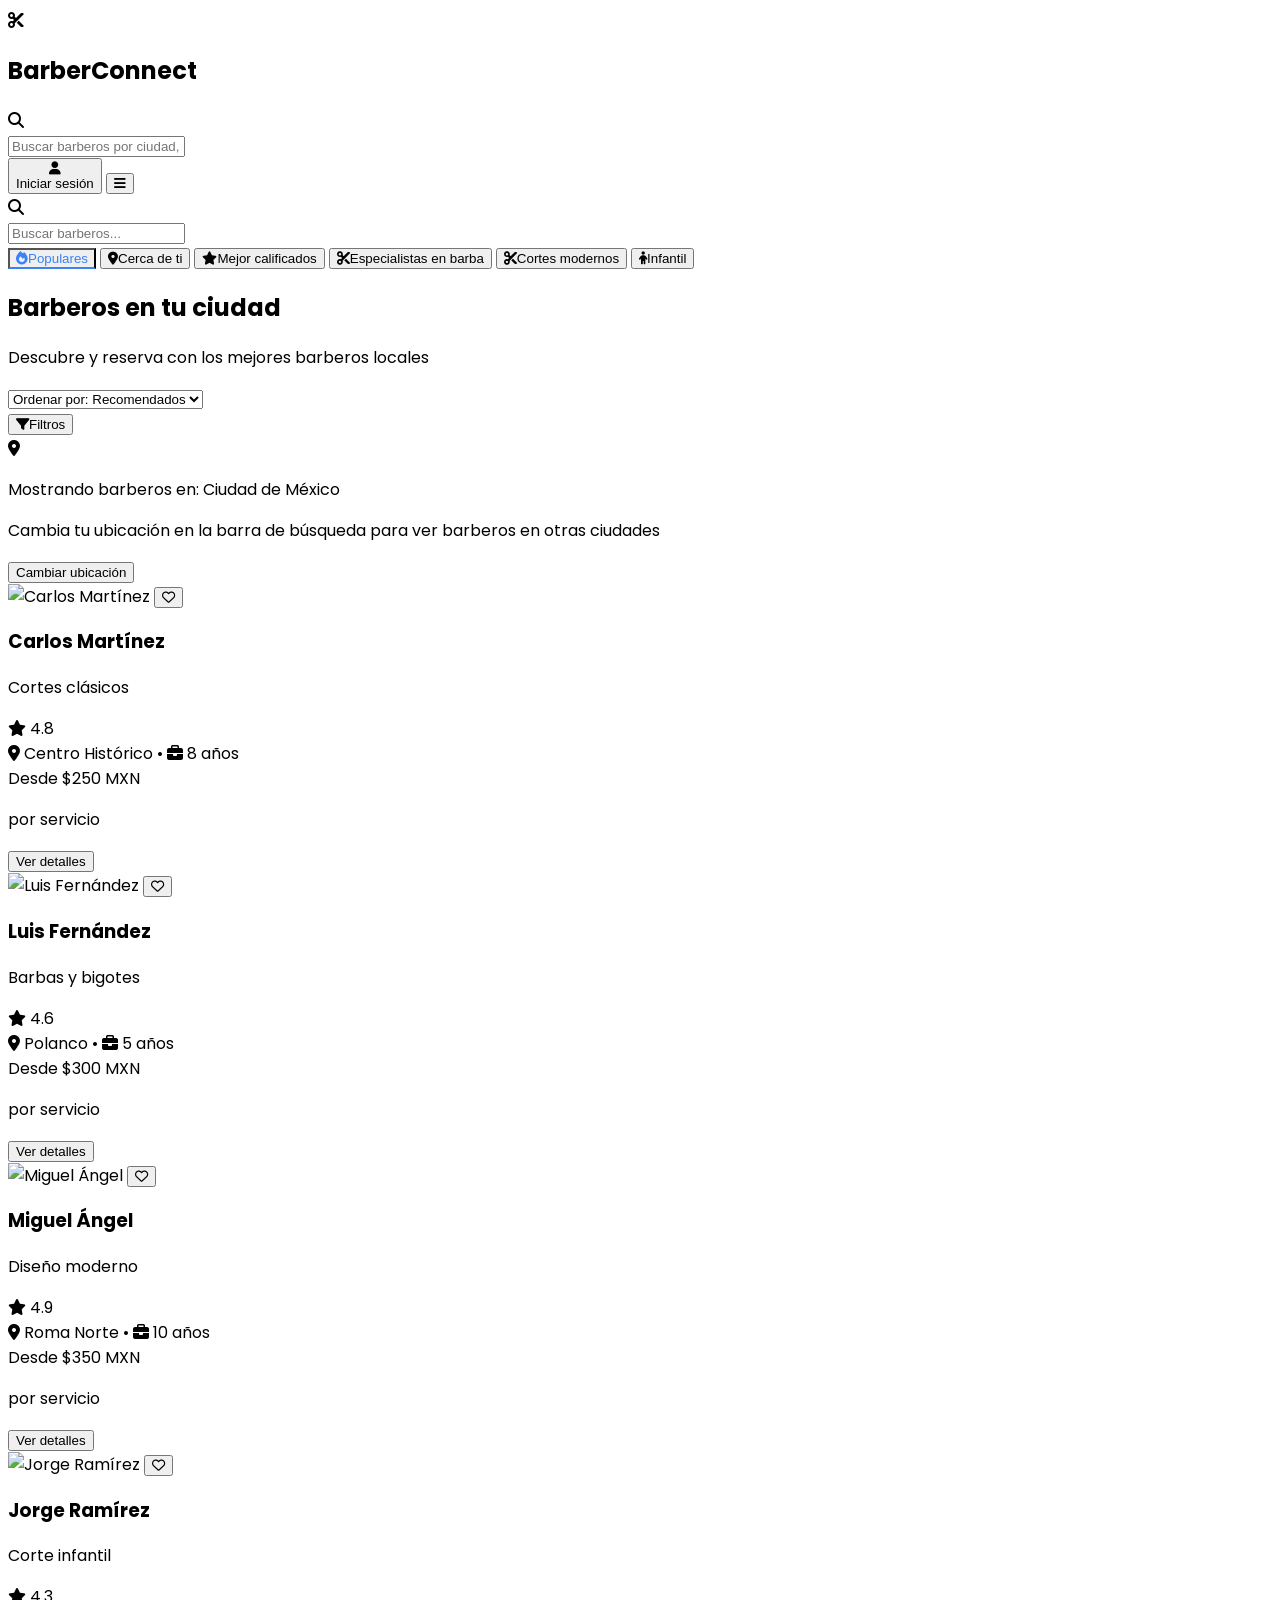
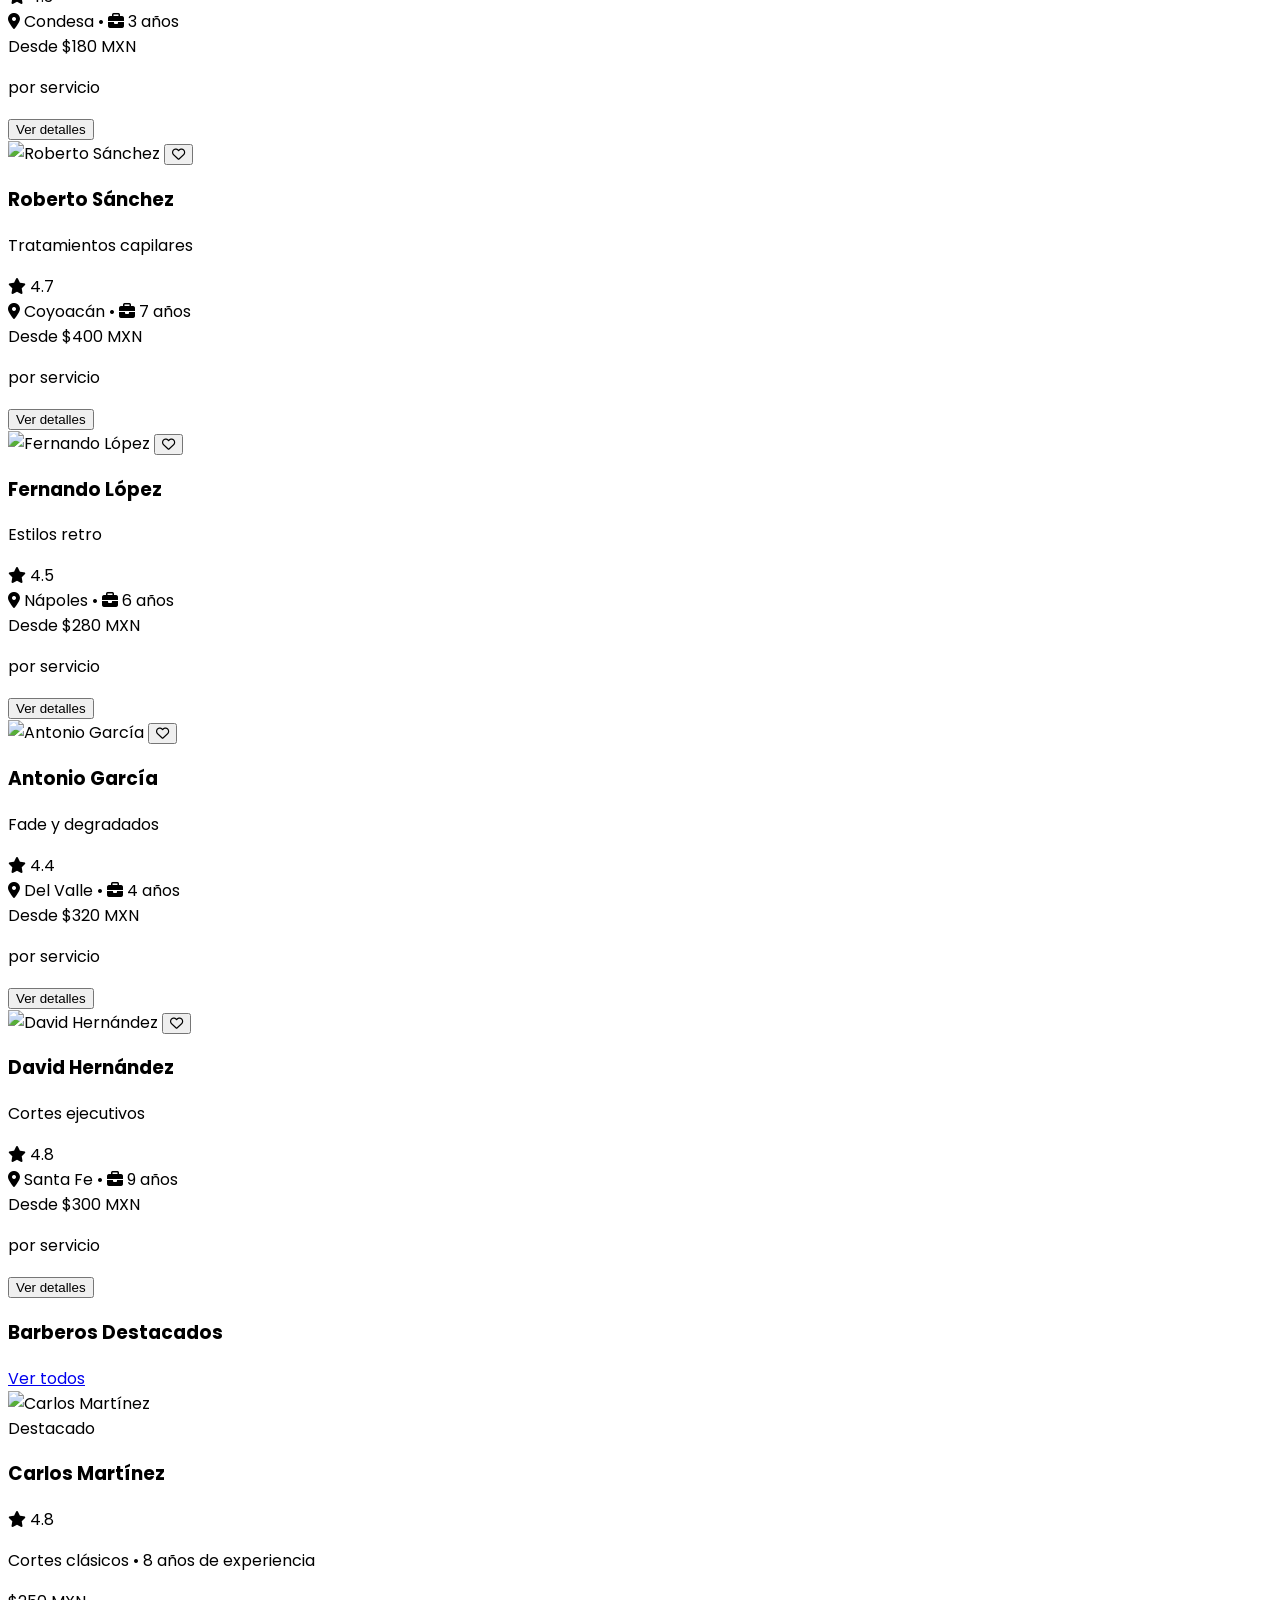
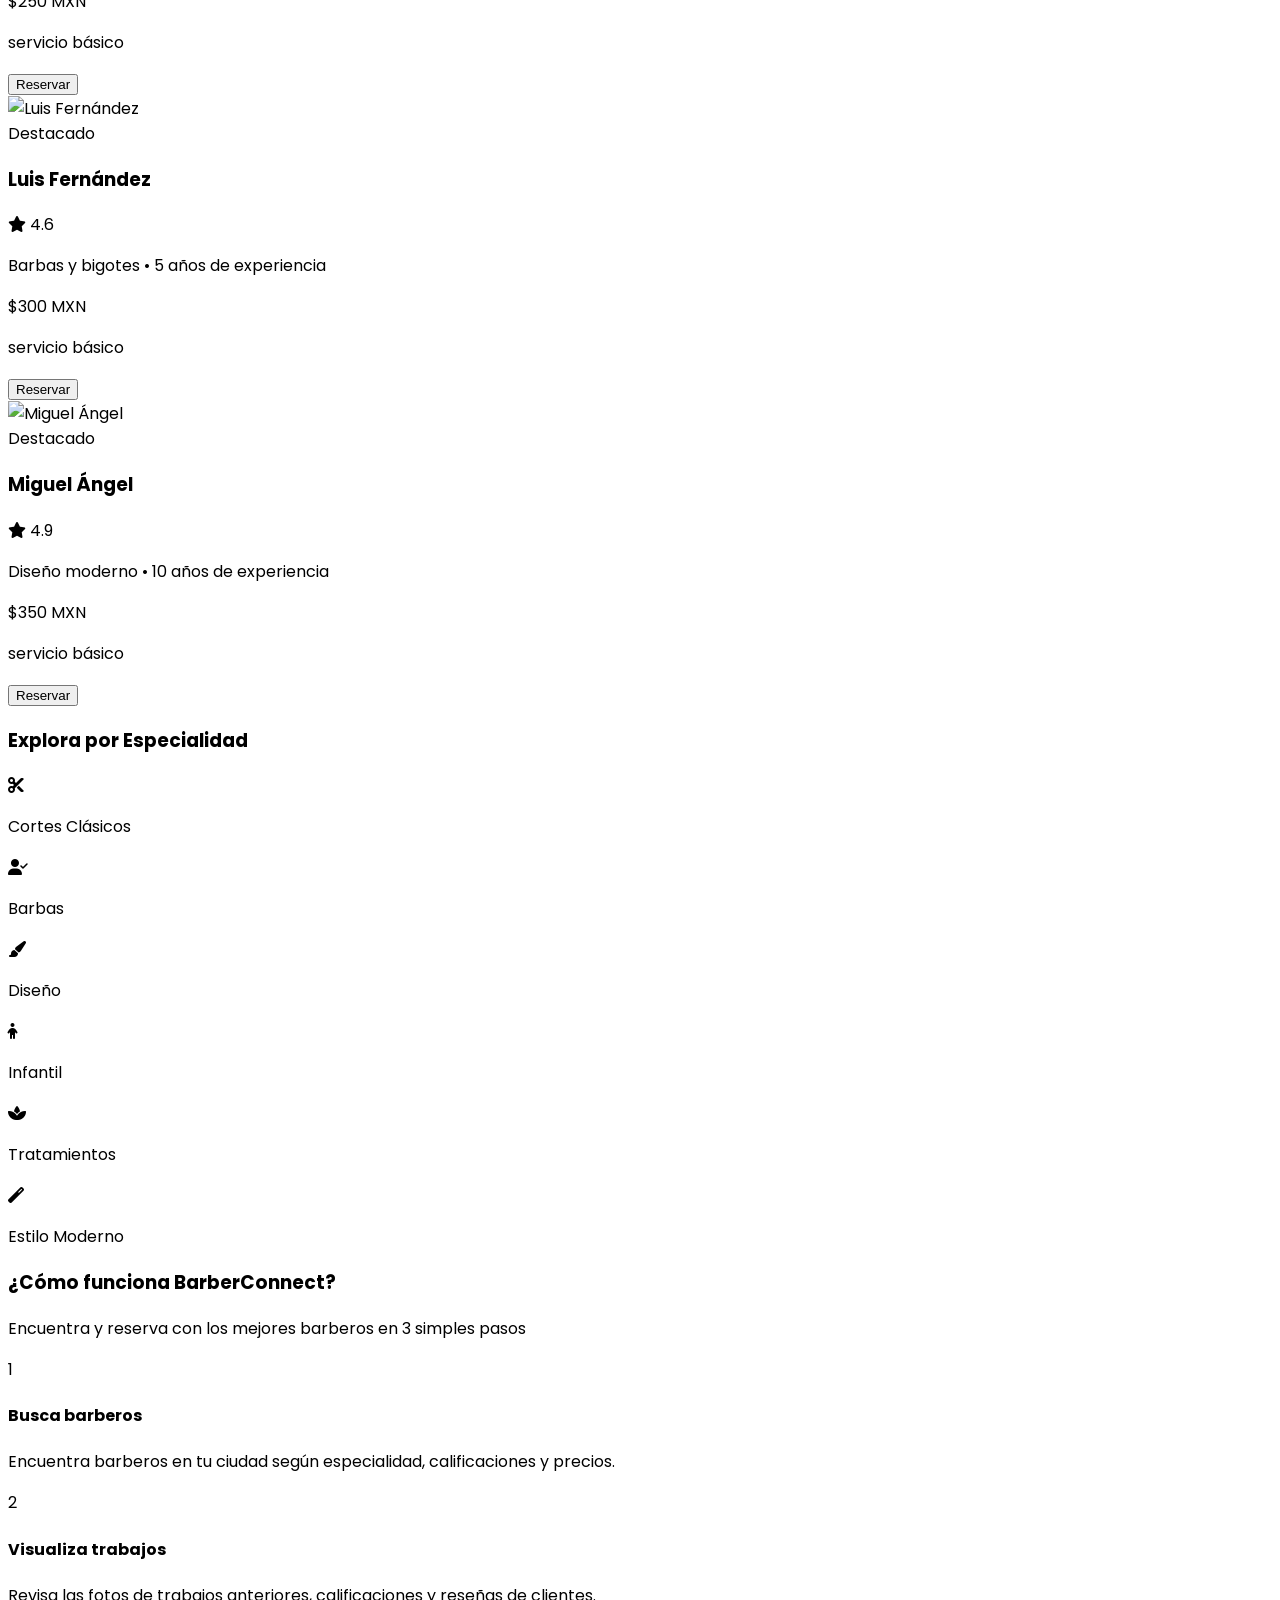
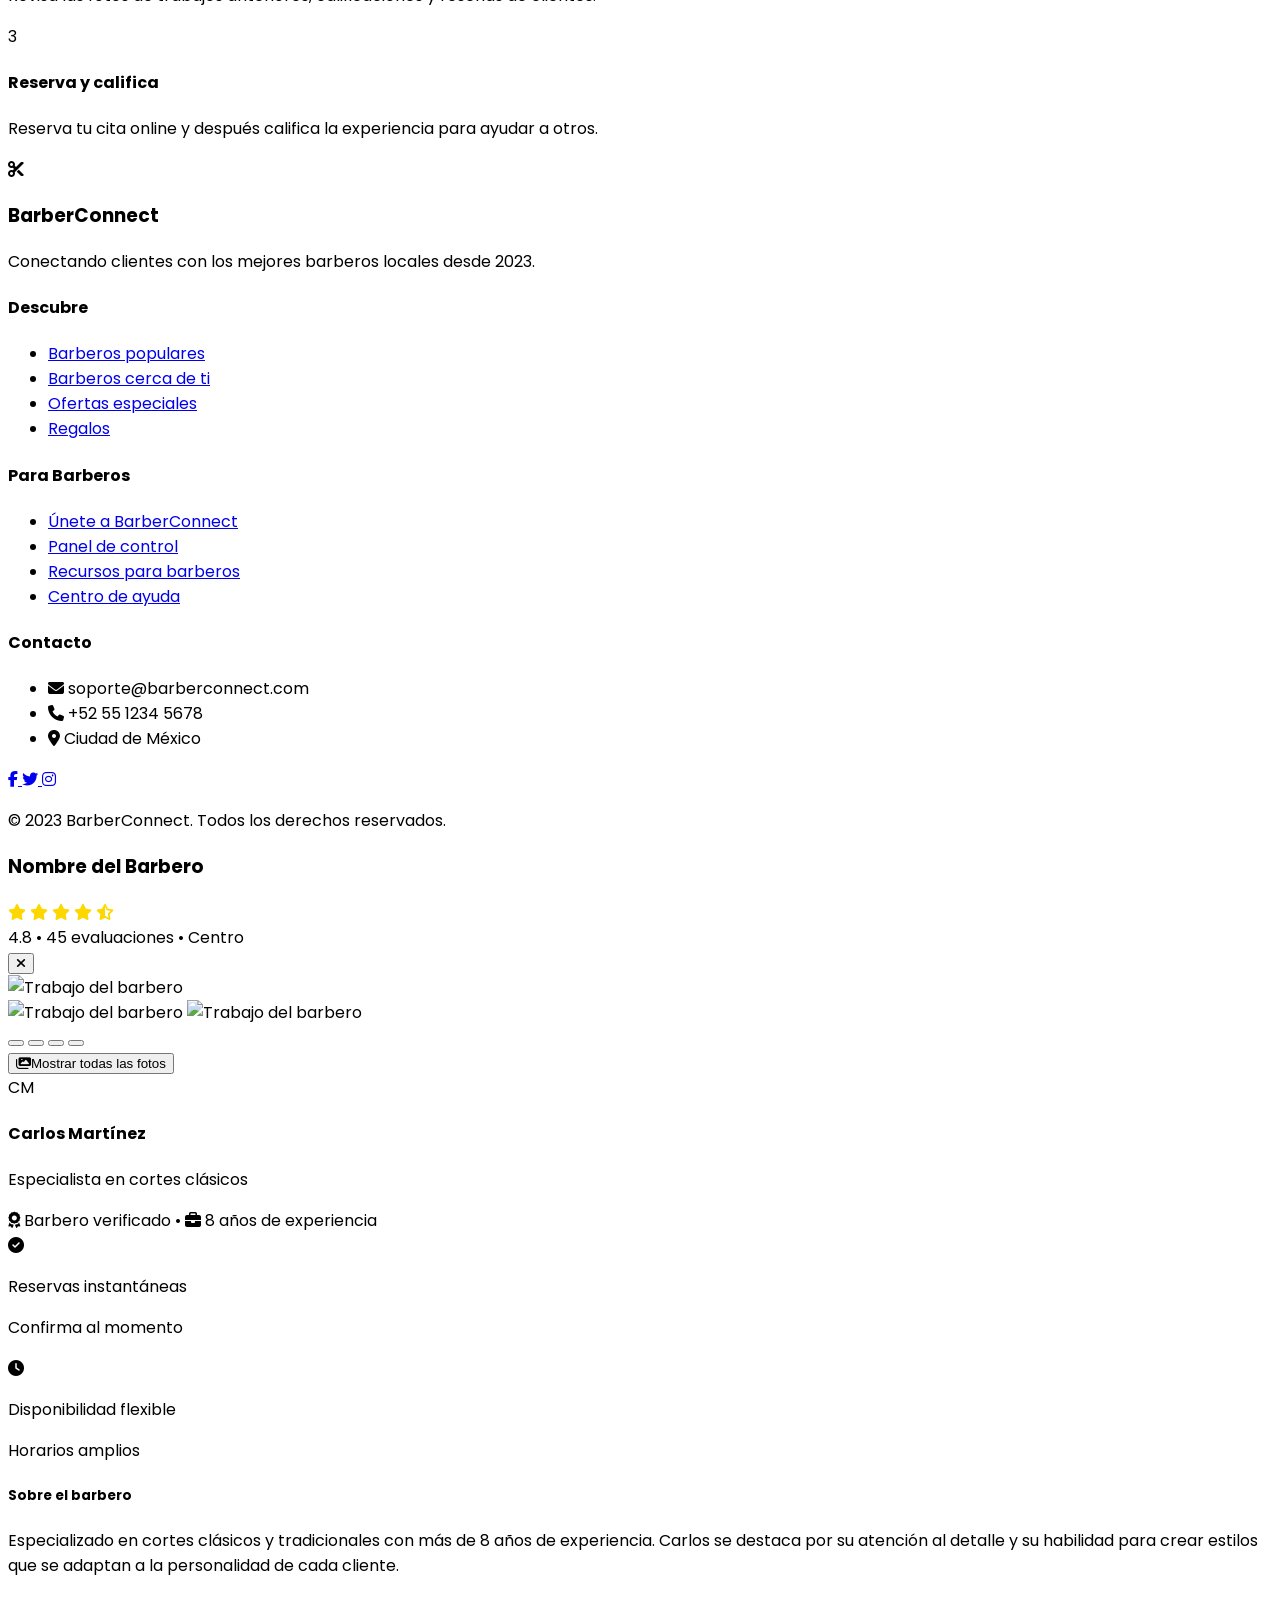
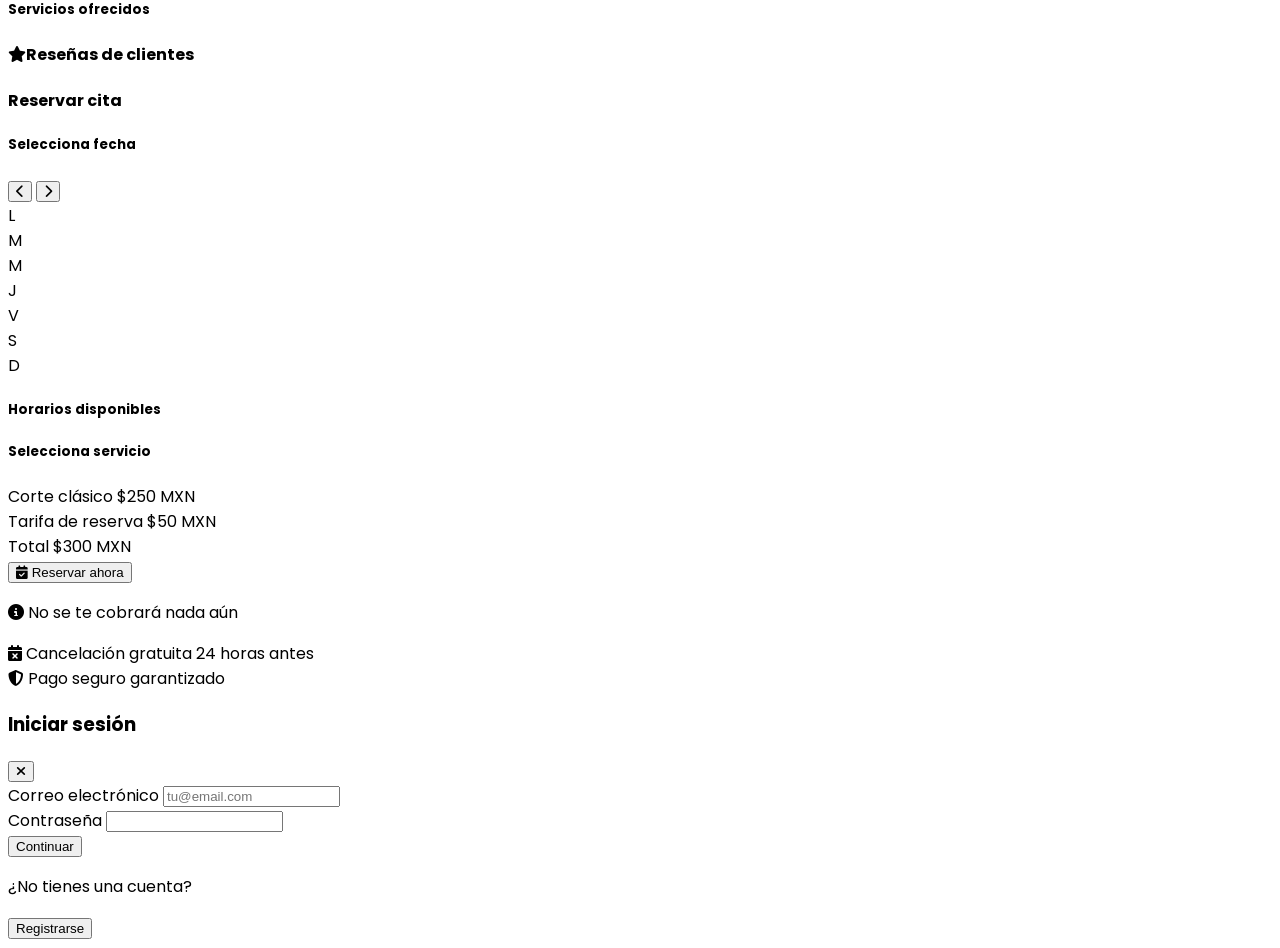
==== index.html @ 668476c0 "first commit" ====
<!DOCTYPE html>
<html lang="es">
<head>
    <meta charset="UTF-8">
    <meta name="viewport" content="width=device-width, initial-scale=1.0">
    <title>BarberConnect - Encuentra los Mejores Barberos</title>
    <script src="https://cdn.tailwindcss.com"></script>
    <link rel="stylesheet" href="https://cdnjs.cloudflare.com/ajax/libs/font-awesome/6.4.0/css/all.min.css">
    <link href="https://fonts.googleapis.com/css2?family=Poppins:wght@300;400;500;600;700&display=swap" rel="stylesheet">
    <style>
        body {
            font-family: 'Poppins', sans-serif;
        }
        .card-hover:hover {
            transform: translateY(-5px);
            box-shadow: 0 10px 25px rgba(0, 0, 0, 0.1);
        }
        .transition-all {
            transition: all 0.3s ease;
        }
        .rating-stars {
            color: #FFD700;
        }
        .nav-link.active {
            border-bottom: 2px solid #3b82f6;
            color: #3b82f6;
        }
        .calendar-day.selected {
            background-color: #3b82f6;
            color: white;
            border-radius: 50%;
        }
        .calendar-day.disabled {
            color: #ccc;
            cursor: not-allowed;
        }
    </style>
</head>
<body class="bg-gray-50">
    <!-- Barra de navegación superior -->
    <nav class="bg-white shadow-md sticky top-0 z-50">
        <div class="container mx-auto px-4 py-3 flex justify-between items-center">
            <!-- Logo -->
            <div class="flex items-center space-x-2">
                <div class="h-10 w-10 bg-blue-600 rounded-full flex items-center justify-center">
                    <i class="fas fa-cut text-white"></i>
                </div>
                <h1 class="text-2xl font-bold text-gray-800">BarberConnect</h1>
            </div>

            <!-- Búsqueda -->
            <div class="hidden md:flex flex-1 max-w-2xl mx-8">
                <div class="relative w-full">
                    <div class="absolute inset-y-0 left-0 pl-3 flex items-center pointer-events-none">
                        <i class="fas fa-search text-gray-400"></i>
                    </div>
                    <input type="text" id="search-input" class="w-full pl-10 pr-4 py-3 border border-gray-300 rounded-full focus:ring-2 focus:ring-blue-500 focus:border-blue-500" placeholder="Buscar barberos por ciudad, especialidad o nombre...">
                </div>
            </div>

            <!-- Menú usuario -->
            <div class="flex items-center space-x-4">
                <button id="user-menu-btn" class="hidden md:flex items-center space-x-2 p-2 rounded-lg hover:bg-gray-100 transition-all">
                    <div class="h-8 w-8 bg-gray-300 rounded-full flex items-center justify-center">
                        <i class="fas fa-user text-gray-600"></i>
                    </div>
                    <span class="font-medium">Iniciar sesión</span>
                </button>
                <button class="md:hidden text-gray-700">
                    <i class="fas fa-bars text-xl"></i>
                </button>
            </div>
        </div>

        <!-- Búsqueda móvil -->
        <div class="md:hidden border-t border-gray-200 px-4 py-3">
            <div class="relative">
                <div class="absolute inset-y-0 left-0 pl-3 flex items-center pointer-events-none">
                    <i class="fas fa-search text-gray-400"></i>
                </div>
                <input type="text" class="w-full pl-10 pr-4 py-2 border border-gray-300 rounded-full focus:ring-2 focus:ring-blue-500 focus:border-blue-500" placeholder="Buscar barberos...">
            </div>
        </div>
    </nav>

    <!-- Filtros de navegación -->
    <div class="bg-white border-b border-gray-200">
        <div class="container mx-auto px-4 py-2">
            <div class="flex space-x-6 overflow-x-auto py-2">
                <button class="nav-link active py-2 px-1 font-medium text-gray-700 whitespace-nowrap">
                    <i class="fas fa-fire mr-2"></i>Populares
                </button>
                <button class="nav-link py-2 px-1 font-medium text-gray-700 whitespace-nowrap">
                    <i class="fas fa-map-marker-alt mr-2"></i>Cerca de ti
                </button>
                <button class="nav-link py-2 px-1 font-medium text-gray-700 whitespace-nowrap">
                    <i class="fas fa-star mr-2"></i>Mejor calificados
                </button>
                <button class="nav-link py-2 px-1 font-medium text-gray-700 whitespace-nowrap">
                    <i class="fas fa-scissors mr-2"></i>Especialistas en barba
                </button>
                <button class="nav-link py-2 px-1 font-medium text-gray-700 whitespace-nowrap">
                    <i class="fas fa-cut mr-2"></i>Cortes modernos
                </button>
                <button class="nav-link py-2 px-1 font-medium text-gray-700 whitespace-nowrap">
                    <i class="fas fa-child mr-2"></i>Infantil
                </button>
            </div>
        </div>
    </div>

    <!-- Contenido principal -->
    <main class="container mx-auto px-4 py-8">
        <!-- Encabezado con título y filtros -->
        <div class="mb-8">
            <div class="flex justify-between items-center mb-4">
                <div>
                    <h2 class="text-3xl font-bold text-gray-800">Barberos en tu ciudad</h2>
                    <p class="text-gray-600">Descubre y reserva con los mejores barberos locales</p>
                </div>
                <div class="flex items-center space-x-4">
                    <div class="hidden md:block">
                        <select class="border border-gray-300 rounded-lg px-4 py-2 focus:ring-2 focus:ring-blue-500 focus:border-blue-500">
                            <option>Ordenar por: Recomendados</option>
                            <option>Mayor calificación</option>
                            <option>Precio más bajo</option>
                            <option>Precio más alto</option>
                            <option>Más cercanos</option>
                        </select>
                    </div>
                    <button class="border border-gray-300 rounded-lg px-4 py-2 hover:bg-gray-50 transition-all">
                        <i class="fas fa-filter mr-2"></i>Filtros
                    </button>
                </div>
            </div>

            <!-- Información de ubicación -->
            <div class="bg-blue-50 border border-blue-200 rounded-xl p-4 mb-6">
                <div class="flex items-center">
                    <i class="fas fa-map-marker-alt text-blue-500 text-xl mr-3"></i>
                    <div>
                        <p class="font-medium text-gray-800">Mostrando barberos en: <span id="current-city" class="font-bold">Ciudad de México</span></p>
                        <p class="text-sm text-gray-600">Cambia tu ubicación en la barra de búsqueda para ver barberos en otras ciudades</p>
                    </div>
                    <button id="change-location-btn" class="ml-auto text-blue-600 font-medium hover:text-blue-800 transition-all">
                        Cambiar ubicación
                    </button>
                </div>
            </div>
        </div>

        <!-- Lista de barberos -->
        <div class="grid grid-cols-1 md:grid-cols-2 lg:grid-cols-3 xl:grid-cols-4 gap-6 mb-12" id="barbers-list">
            <!-- Los barberos se cargarán aquí dinámicamente -->
        </div>

        <!-- Sección de barberos destacados -->
        <div class="mb-12">
            <div class="flex justify-between items-center mb-6">
                <h3 class="text-2xl font-bold text-gray-800">Barberos Destacados</h3>
                <a href="#" class="text-blue-600 font-medium hover:text-blue-800 transition-all">Ver todos</a>
            </div>
            
            <div class="grid grid-cols-1 md:grid-cols-2 lg:grid-cols-3 gap-6" id="featured-barbers">
                <!-- Barberos destacados se cargarán aquí -->
            </div>
        </div>

        <!-- Sección de especialidades -->
        <div class="mb-12">
            <h3 class="text-2xl font-bold text-gray-800 mb-6">Explora por Especialidad</h3>
            
            <div class="grid grid-cols-2 md:grid-cols-4 lg:grid-cols-6 gap-4">
                <div class="bg-white rounded-xl shadow-sm p-4 text-center hover:shadow-md transition-all cursor-pointer card-hover">
                    <div class="h-16 w-16 bg-blue-100 rounded-full flex items-center justify-center mx-auto mb-3">
                        <i class="fas fa-cut text-blue-500 text-2xl"></i>
                    </div>
                    <p class="font-medium text-gray-800">Cortes Clásicos</p>
                </div>
                
                <div class="bg-white rounded-xl shadow-sm p-4 text-center hover:shadow-md transition-all cursor-pointer card-hover">
                    <div class="h-16 w-16 bg-green-100 rounded-full flex items-center justify-center mx-auto mb-3">
                        <i class="fas fa-user-check text-green-500 text-2xl"></i>
                    </div>
                    <p class="font-medium text-gray-800">Barbas</p>
                </div>
                
                <div class="bg-white rounded-xl shadow-sm p-4 text-center hover:shadow-md transition-all cursor-pointer card-hover">
                    <div class="h-16 w-16 bg-purple-100 rounded-full flex items-center justify-center mx-auto mb-3">
                        <i class="fas fa-paint-brush text-purple-500 text-2xl"></i>
                    </div>
                    <p class="font-medium text-gray-800">Diseño</p>
                </div>
                
                <div class="bg-white rounded-xl shadow-sm p-4 text-center hover:shadow-md transition-all cursor-pointer card-hover">
                    <div class="h-16 w-16 bg-yellow-100 rounded-full flex items-center justify-center mx-auto mb-3">
                        <i class="fas fa-child text-yellow-500 text-2xl"></i>
                    </div>
                    <p class="font-medium text-gray-800">Infantil</p>
                </div>
                
                <div class="bg-white rounded-xl shadow-sm p-4 text-center hover:shadow-md transition-all cursor-pointer card-hover">
                    <div class="h-16 w-16 bg-red-100 rounded-full flex items-center justify-center mx-auto mb-3">
                        <i class="fas fa-spa text-red-500 text-2xl"></i>
                    </div>
                    <p class="font-medium text-gray-800">Tratamientos</p>
                </div>
                
                <div class="bg-white rounded-xl shadow-sm p-4 text-center hover:shadow-md transition-all cursor-pointer card-hover">
                    <div class="h-16 w-16 bg-indigo-100 rounded-full flex items-center justify-center mx-auto mb-3">
                        <i class="fas fa-magic text-indigo-500 text-2xl"></i>
                    </div>
                    <p class="font-medium text-gray-800">Estilo Moderno</p>
                </div>
            </div>
        </div>

        <!-- Sección de cómo funciona -->
        <div class="bg-gray-900 text-white rounded-2xl p-8 mb-12">
            <h3 class="text-2xl font-bold mb-2 text-center">¿Cómo funciona BarberConnect?</h3>
            <p class="text-gray-300 text-center mb-8">Encuentra y reserva con los mejores barberos en 3 simples pasos</p>
            
            <div class="grid grid-cols-1 md:grid-cols-3 gap-8">
                <div class="text-center">
                    <div class="h-16 w-16 bg-blue-500 rounded-full flex items-center justify-center mx-auto mb-4 text-2xl font-bold">1</div>
                    <h4 class="text-xl font-bold mb-3">Busca barberos</h4>
                    <p class="text-gray-300">Encuentra barberos en tu ciudad según especialidad, calificaciones y precios.</p>
                </div>
                
                <div class="text-center">
                    <div class="h-16 w-16 bg-blue-500 rounded-full flex items-center justify-center mx-auto mb-4 text-2xl font-bold">2</div>
                    <h4 class="text-xl font-bold mb-3">Visualiza trabajos</h4>
                    <p class="text-gray-300">Revisa las fotos de trabajos anteriores, calificaciones y reseñas de clientes.</p>
                </div>
                
                <div class="text-center">
                    <div class="h-16 w-16 bg-blue-500 rounded-full flex items-center justify-center mx-auto mb-4 text-2xl font-bold">3</div>
                    <h4 class="text-xl font-bold mb-3">Reserva y califica</h4>
                    <p class="text-gray-300">Reserva tu cita online y después califica la experiencia para ayudar a otros.</p>
                </div>
            </div>
        </div>
    </main>

    <!-- Footer -->
    <footer class="bg-gray-800 text-white py-8">
        <div class="container mx-auto px-4">
            <div class="grid grid-cols-1 md:grid-cols-4 gap-8">
                <div>
                    <div class="flex items-center space-x-2 mb-4">
                        <div class="h-10 w-10 bg-blue-500 rounded-full flex items-center justify-center">
                            <i class="fas fa-cut"></i>
                        </div>
                        <h3 class="text-xl font-bold">BarberConnect</h3>
                    </div>
                    <p class="text-gray-300">Conectando clientes con los mejores barberos locales desde 2023.</p>
                </div>
                
                <div>
                    <h4 class="text-lg font-bold mb-4">Descubre</h4>
                    <ul class="space-y-2 text-gray-300">
                        <li><a href="#" class="hover:text-white transition-all">Barberos populares</a></li>
                        <li><a href="#" class="hover:text-white transition-all">Barberos cerca de ti</a></li>
                        <li><a href="#" class="hover:text-white transition-all">Ofertas especiales</a></li>
                        <li><a href="#" class="hover:text-white transition-all">Regalos</a></li>
                    </ul>
                </div>
                
                <div>
                    <h4 class="text-lg font-bold mb-4">Para Barberos</h4>
                    <ul class="space-y-2 text-gray-300">
                        <li><a href="#" class="hover:text-white transition-all">Únete a BarberConnect</a></li>
                        <li><a href="#" class="hover:text-white transition-all">Panel de control</a></li>
                        <li><a href="#" class="hover:text-white transition-all">Recursos para barberos</a></li>
                        <li><a href="#" class="hover:text-white transition-all">Centro de ayuda</a></li>
                    </ul>
                </div>
                
                <div>
                    <h4 class="text-lg font-bold mb-4">Contacto</h4>
                    <ul class="space-y-2 text-gray-300">
                        <li class="flex items-center"><i class="fas fa-envelope mr-2"></i> soporte@barberconnect.com</li>
                        <li class="flex items-center"><i class="fas fa-phone mr-2"></i> +52 55 1234 5678</li>
                        <li class="flex items-center"><i class="fas fa-map-marker-alt mr-2"></i> Ciudad de México</li>
                    </ul>
                    <div class="flex space-x-4 mt-4">
                        <a href="#" class="h-10 w-10 bg-gray-700 rounded-full flex items-center justify-center hover:bg-blue-500 transition-all">
                            <i class="fab fa-facebook-f"></i>
                        </a>
                        <a href="#" class="h-10 w-10 bg-gray-700 rounded-full flex items-center justify-center hover:bg-blue-400 transition-all">
                            <i class="fab fa-twitter"></i>
                        </a>
                        <a href="#" class="h-10 w-10 bg-gray-700 rounded-full flex items-center justify-center hover:bg-pink-500 transition-all">
                            <i class="fab fa-instagram"></i>
                        </a>
                    </div>
                </div>
            </div>
            
            <div class="border-t border-gray-700 mt-8 pt-8 text-center text-gray-400">
                <p>&copy; 2023 BarberConnect. Todos los derechos reservados.</p>
            </div>
        </div>
    </footer>

    <!-- Modal para ver detalles del barbero -->
    <div id="barber-detail-modal" class="fixed inset-0 bg-black bg-opacity-50 hidden items-center justify-center z-50 p-4">
        <div class="bg-white rounded-xl shadow-2xl max-w-4xl w-full max-h-[90vh] overflow-auto">
            <div class="p-6">
                <!-- Encabezado del modal -->
                <div class="flex justify-between items-start mb-6">
                    <div>
                        <h3 class="text-2xl font-bold text-gray-800" id="barber-modal-name">Nombre del Barbero</h3>
                        <div class="flex items-center mt-2">
                            <div class="rating-stars mr-2">
                                <i class="fas fa-star"></i>
                                <i class="fas fa-star"></i>
                                <i class="fas fa-star"></i>
                                <i class="fas fa-star"></i>
                                <i class="fas fa-star-half-alt"></i>
                            </div>
                            <span class="text-gray-700 font-medium" id="barber-modal-rating">4.8</span>
                            <span class="text-gray-500 mx-2">•</span>
                            <span class="text-gray-600" id="barber-modal-reviews">45 evaluaciones</span>
                            <span class="text-gray-500 mx-2">•</span>
                            <span class="text-gray-600" id="barber-modal-location">Centro</span>
                        </div>
                    </div>
                    <button id="close-barber-modal" class="text-gray-500 hover:text-gray-700">
                        <i class="fas fa-times text-2xl"></i>
                    </button>
                </div>

                <!-- Galería de fotos -->
                <div class="mb-8">
                    <div class="grid grid-cols-2 md:grid-cols-3 gap-4">
                        <div class="col-span-2 md:col-span-2">
                            <img id="barber-modal-main-image" src="https://images.unsplash.com/photo-1599351431202-1e0f0137899a?ixlib=rb-4.0.3&ixid=M3wxMjA3fDB8MHxwaG90by1wYWdlfHx8fGVufDB8fHx8fA%3D%3D&auto=format&fit=crop&w=800&q=80" alt="Trabajo del barbero" class="w-full h-64 md:h-80 object-cover rounded-xl">
                        </div>
                        <div class="grid grid-rows-2 gap-4">
                            <img src="https://images.unsplash.com/photo-1621605815971-fbc98d665033?ixlib=rb-4.0.3&ixid=M3wxMjA3fDB8MHxwaG90by1wYWdlfHx8fGVufDB8fHx8fA%3D%3D&auto=format&fit=crop&w=500&q=80" alt="Trabajo del barbero" class="w-full h-full object-cover rounded-xl">
                            <img src="https://images.unsplash.com/photo-1585747860715-2ba37e788b70?ixlib=rb-4.0.3&ixid=M3wxMjA3fDB8MHxwaG90by1wYWdlfHx8fGVufDB8fHx8fA%3D%3D&auto=format&fit=crop&w=500&q=80" alt="Trabajo del barbero" class="w-full h-full object-cover rounded-xl">
                        </div>
                    </div>
                    <div class="flex justify-between items-center mt-4">
                        <div class="flex space-x-1">
                            <button class="h-2 w-8 bg-blue-500 rounded-full"></button>
                            <button class="h-2 w-2 bg-gray-300 rounded-full"></button>
                            <button class="h-2 w-2 bg-gray-300 rounded-full"></button>
                            <button class="h-2 w-2 bg-gray-300 rounded-full"></button>
                        </div>
                        <button class="text-blue-600 font-medium hover:text-blue-800 transition-all">
                            <i class="fas fa-images mr-2"></i>Mostrar todas las fotos
                        </button>
                    </div>
                </div>

                <div class="grid grid-cols-1 lg:grid-cols-3 gap-8">
                    <!-- Información del barbero -->
                    <div class="lg:col-span-2">
                        <!-- Detalles del barbero -->
                        <div class="bg-gray-50 rounded-xl p-6 mb-6">
                            <div class="flex items-start mb-6">
                                <div class="h-20 w-20 bg-blue-500 rounded-full flex items-center justify-center text-white text-2xl font-bold mr-4" id="barber-modal-avatar">
                                    CM
                                </div>
                                <div>
                                    <h4 class="text-xl font-bold text-gray-800" id="barber-modal-full-name">Carlos Martínez</h4>
                                    <p class="text-gray-600 mb-2" id="barber-modal-specialty">Especialista en cortes clásicos</p>
                                    <div class="flex items-center">
                                        <i class="fas fa-award text-yellow-500 mr-2"></i>
                                        <span class="text-gray-700 font-medium">Barbero verificado</span>
                                        <span class="text-gray-500 mx-2">•</span>
                                        <i class="fas fa-briefcase text-gray-500 mr-1"></i>
                                        <span class="text-gray-600" id="barber-modal-experience">8 años de experiencia</span>
                                    </div>
                                </div>
                            </div>
                            
                            <div class="grid grid-cols-2 gap-4 mb-6">
                                <div class="bg-white rounded-lg p-4">
                                    <div class="flex items-center">
                                        <div class="h-10 w-10 bg-blue-100 rounded-full flex items-center justify-center mr-3">
                                            <i class="fas fa-check-circle text-blue-500"></i>
                                        </div>
                                        <div>
                                            <p class="font-medium text-gray-800">Reservas instantáneas</p>
                                            <p class="text-sm text-gray-600">Confirma al momento</p>
                                        </div>
                                    </div>
                                </div>
                                
                                <div class="bg-white rounded-lg p-4">
                                    <div class="flex items-center">
                                        <div class="h-10 w-10 bg-green-100 rounded-full flex items-center justify-center mr-3">
                                            <i class="fas fa-clock text-green-500"></i>
                                        </div>
                                        <div>
                                            <p class="font-medium text-gray-800">Disponibilidad flexible</p>
                                            <p class="text-sm text-gray-600">Horarios amplios</p>
                                        </div>
                                    </div>
                                </div>
                            </div>
                            
                            <h5 class="text-lg font-bold text-gray-800 mb-3">Sobre el barbero</h5>
                            <p class="text-gray-700 mb-4" id="barber-modal-description">
                                Especializado en cortes clásicos y tradicionales con más de 8 años de experiencia. Carlos se destaca por su atención al detalle y su habilidad para crear estilos que se adaptan a la personalidad de cada cliente.
                            </p>
                            
                            <h5 class="text-lg font-bold text-gray-800 mb-3">Servicios ofrecidos</h5>
                            <div class="space-y-3" id="barber-modal-services">
                                <!-- Servicios se cargarán aquí -->
                            </div>
                        </div>

                        <!-- Reseñas -->
                        <div class="mb-6">
                            <h4 class="text-xl font-bold text-gray-800 mb-4">
                                <i class="fas fa-star mr-2 text-yellow-500"></i>Reseñas de clientes
                            </h4>
                            <div class="space-y-6" id="barber-modal-reviews-list">
                                <!-- Reseñas se cargarán aquí -->
                            </div>
                        </div>
                    </div>

                    <!-- Panel de reserva -->
                    <div>
                        <div class="sticky top-6 bg-white border border-gray-200 rounded-xl shadow-lg p-6">
                            <h4 class="text-xl font-bold text-gray-800 mb-6">Reservar cita</h4>
                            
                            <!-- Calendario -->
                            <div class="mb-6">
                                <div class="flex justify-between items-center mb-4">
                                    <h5 class="font-bold text-gray-800">Selecciona fecha</h5>
                                    <div class="flex space-x-2">
                                        <button class="h-8 w-8 rounded-full border border-gray-300 flex items-center justify-center">
                                            <i class="fas fa-chevron-left text-gray-600"></i>
                                        </button>
                                        <button class="h-8 w-8 rounded-full border border-gray-300 flex items-center justify-center">
                                            <i class="fas fa-chevron-right text-gray-600"></i>
                                        </button>
                                    </div>
                                </div>
                                
                                <div class="grid grid-cols-7 gap-1 text-center mb-2">
                                    <div class="text-sm font-medium text-gray-500">L</div>
                                    <div class="text-sm font-medium text-gray-500">M</div>
                                    <div class="text-sm font-medium text-gray-500">M</div>
                                    <div class="text-sm font-medium text-gray-500">J</div>
                                    <div class="text-sm font-medium text-gray-500">V</div>
                                    <div class="text-sm font-medium text-gray-500">S</div>
                                    <div class="text-sm font-medium text-gray-500">D</div>
                                </div>
                                
                                <div class="grid grid-cols-7 gap-1 text-center" id="calendar-days">
                                    <!-- Días del calendario se generarán aquí -->
                                </div>
                            </div>
                            
                            <!-- Horarios disponibles -->
                            <div class="mb-6">
                                <h5 class="font-bold text-gray-800 mb-3">Horarios disponibles</h5>
                                <div class="grid grid-cols-3 gap-2" id="time-slots">
                                    <!-- Horarios se cargarán aquí -->
                                </div>
                            </div>
                            
                            <!-- Servicios -->
                            <div class="mb-6">
                                <h5 class="font-bold text-gray-800 mb-3">Selecciona servicio</h5>
                                <div class="space-y-3" id="booking-services">
                                    <!-- Servicios para reserva se cargarán aquí -->
                                </div>
                            </div>
                            
                            <!-- Resumen de reserva -->
                            <div class="border-t border-gray-200 pt-4 mb-6">
                                <div class="flex justify-between mb-2">
                                    <span class="text-gray-600">Corte clásico</span>
                                    <span class="font-medium">$250 MXN</span>
                                </div>
                                <div class="flex justify-between mb-2">
                                    <span class="text-gray-600">Tarifa de reserva</span>
                                    <span class="font-medium">$50 MXN</span>
                                </div>
                                <div class="flex justify-between font-bold text-lg border-t border-gray-200 pt-2 mt-2">
                                    <span>Total</span>
                                    <span>$300 MXN</span>
                                </div>
                            </div>
                            
                            <!-- Botón de reserva -->
                            <button id="book-now-btn" class="w-full bg-blue-600 hover:bg-blue-700 text-white font-bold py-4 rounded-xl transition-all flex items-center justify-center">
                                <i class="fas fa-calendar-check mr-2"></i> Reservar ahora
                            </button>
                            
                            <p class="text-center text-gray-500 text-sm mt-3">
                                <i class="fas fa-info-circle mr-1"></i> No se te cobrará nada aún
                            </p>
                            
                            <div class="mt-6 pt-6 border-t border-gray-200">
                                <div class="flex items-center text-gray-600 mb-2">
                                    <i class="fas fa-calendar-times text-gray-500 mr-2"></i>
                                    <span class="text-sm">Cancelación gratuita 24 horas antes</span>
                                </div>
                                <div class="flex items-center text-gray-600">
                                    <i class="fas fa-shield-alt text-gray-500 mr-2"></i>
                                    <span class="text-sm">Pago seguro garantizado</span>
                                </div>
                            </div>
                        </div>
                    </div>
                </div>
            </div>
        </div>
    </div>

    <!-- Modal de login/registro -->
    <div id="login-modal" class="fixed inset-0 bg-black bg-opacity-50 hidden items-center justify-center z-50 p-4">
        <div class="bg-white rounded-xl shadow-2xl max-w-md w-full">
            <div class="p-8">
                <div class="flex justify-between items-center mb-8">
                    <h3 class="text-2xl font-bold text-gray-800">Iniciar sesión</h3>
                    <button id="close-login-modal" class="text-gray-500 hover:text-gray-700">
                        <i class="fas fa-times text-xl"></i>
                    </button>
                </div>
                
                <form id="login-form">
                    <div class="space-y-4">
                        <div>
                            <label class="block text-gray-700 mb-2">Correo electrónico</label>
                            <input type="email" class="w-full p-3 border border-gray-300 rounded-lg focus:ring-2 focus:ring-blue-500 focus:border-blue-500" placeholder="tu@email.com" required>
                        </div>
                        <div>
                            <label class="block text-gray-700 mb-2">Contraseña</label>
                            <input type="password" class="w-full p-3 border border-gray-300 rounded-lg focus:ring-2 focus:ring-blue-500 focus:border-blue-500" required>
                        </div>
                    </div>
                    
                    <button type="submit" class="w-full bg-blue-600 hover:bg-blue-700 text-white font-bold py-3 rounded-lg mt-6 transition-all">
                        Continuar
                    </button>
                </form>
                
                <div class="mt-6 pt-6 border-t border-gray-200 text-center">
                    <p class="text-gray-600 mb-4">¿No tienes una cuenta?</p>
                    <button id="switch-to-register" class="w-full border border-gray-300 text-gray-800 font-medium py-3 rounded-lg hover:bg-gray-50 transition-all">
                        Registrarse
                    </button>
                </div>
            </div>
        </div>
    </div>

    <script>
        // Datos de ejemplo de barberos
        const barbersData = [
            {
                id: 1,
                name: "Carlos Martínez",
                specialty: "Cortes clásicos",
                experience: 8,
                location: "Centro Histórico",
                rating: 4.8,
                reviews: 45,
                price: 250,
                description: "Especializado en cortes clásicos y tradicionales con más de 8 años de experiencia. Carlos se destaca por su atención al detalle y su habilidad para crear estilos que se adaptan a la personalidad de cada cliente.",
                services: [
                    { name: "Corte clásico", price: 250, duration: "30 min" },
                    { name: "Afeitado con navaja", price: 180, duration: "25 min" },
                    { name: "Corte y afeitado", price: 380, duration: "50 min" },
                    { name: "Arreglo de barba", price: 120, duration: "20 min" }
                ],
                images: [
                    "https://images.unsplash.com/photo-1599351431202-1e0f0137899a?ixlib=rb-4.0.3&ixid=M3wxMjA3fDB8MHxwaG90by1wYWdlfHx8fGVufDB8fHx8fA%3D%3D&auto=format&fit=crop&w=800&q=80",
                    "https://images.unsplash.com/photo-1621605815971-fbc98d665033?ixlib=rb-4.0.3&ixid=M3wxMjA3fDB8MHxwaG90by1wYWdlfHx8fGVufDB8fHx8fA%3D%3D&auto=format&fit=crop&w=500&q=80",
                    "https://images.unsplash.com/photo-1585747860715-2ba37e788b70?ixlib=rb-4.0.3&ixid=M3wxMjA3fDB8MHxwaG90by1wYWdlfHx8fGVufDB8fHx8fA%3D%3D&auto=format&fit=crop&w=500&q=80"
                ],
                isFeatured: true
            },
            {
                id: 2,
                name: "Luis Fernández",
                specialty: "Barbas y bigotes",
                experience: 5,
                location: "Polanco",
                rating: 4.6,
                reviews: 32,
                price: 300,
                description: "Experto en diseño y mantenimiento de barbas. Luis tiene un ojo excepcional para la simetría y la forma, creando estilos de barba que complementan la estructura facial de cada cliente.",
                services: [
                    { name: "Diseño de barba", price: 300, duration: "40 min" },
                    { name: "Mantenimiento de barba", price: 180, duration: "25 min" },
                    { name: "Afeitado tradicional", price: 220, duration: "30 min" }
                ],
                images: [
                    "https://images.unsplash.com/photo-1585747860715-2ba37e788b70?ixlib=rb-4.0.3&ixid=M3wxMjA3fDB8MHxwaG90by1wYWdlfHx8fGVufDB8fHx8fA%3D%3D&auto=format&fit=crop&w=800&q=80",
                    "https://images.unsplash.com/photo-1599351431202-1e0f0137899a?ixlib=rb-4.0.3&ixid=M3wxMjA3fDB8MHxwaG90by1wYWdlfHx8fGVufDB8fHx8fA%3D%3D&auto=format&fit=crop&w=500&q=80"
                ],
                isFeatured: true
            },
            {
                id: 3,
                name: "Miguel Ángel",
                specialty: "Diseño moderno",
                experience: 10,
                location: "Roma Norte",
                rating: 4.9,
                reviews: 67,
                price: 350,
                description: "Pionero en cortes modernos y de vanguardia. Miguel combina técnicas tradicionales con las últimas tendencias para crear looks únicos y personalizados.",
                services: [
                    { name: "Corte moderno", price: 350, duration: "45 min" },
                    { name: "Diseño con navaja", price: 280, duration: "35 min" },
                    { name: "Coloración profesional", price: 500, duration: "60 min" }
                ],
                images: [
                    "https://images.unsplash.com/photo-1621605815971-fbc98d665033?ixlib=rb-4.0.3&ixid=M3wxMjA3fDB8MHxwaG90by1wYWdlfHx8fGVufDB8fHx8fA%3D%3D&auto=format&fit=crop&w=800&q=80",
                    "https://images.unsplash.com/photo-1585747860715-2ba37e788b70?ixlib=rb-4.0.3&ixid=M3wxMjA3fDB8MHxwaG90by1wYWdlfHx8fGVufDB8fHx8fA%3D%3D&auto=format&fit=crop&w=500&q=80"
                ],
                isFeatured: true
            },
            {
                id: 4,
                name: "Jorge Ramírez",
                specialty: "Corte infantil",
                experience: 3,
                location: "Condesa",
                rating: 4.3,
                reviews: 18,
                price: 180,
                description: "Especialista en cortes para niños, Jorge hace que la experiencia sea divertida y sin estrés. Su paciencia y habilidad lo hacen el favorito de las familias.",
                services: [
                    { name: "Corte infantil", price: 180, duration: "25 min" },
                    { name: "Corte para adolescentes", price: 220, duration: "30 min" }
                ],
                images: [
                    "https://images.unsplash.com/photo-1503951914875-452162b0f3f1?ixlib=rb-4.0.3&ixid=M3wxMjA3fDB8MHxwaG90by1wYWdlfHx8fGVufDB8fHx8fA%3D%3D&auto=format&fit=crop&w=800&q=80"
                ],
                isFeatured: false
            },
            {
                id: 5,
                name: "Roberto Sánchez",
                specialty: "Tratamientos capilares",
                experience: 7,
                location: "Coyoacán",
                rating: 4.7,
                reviews: 41,
                price: 400,
                description: "Experto en salud capilar y tratamientos especializados. Roberto utiliza productos de alta calidad y técnicas avanzadas para mejorar la salud del cabello.",
                services: [
                    { name: "Tratamiento capilar", price: 400, duration: "50 min" },
                    { name: "Corte y tratamiento", price: 550, duration: "70 min" }
                ],
                images: [
                    "https://images.unsplash.com/photo-1562322140-8baeececf3df?ixlib=rb-4.0.3&ixid=M3wxMjA3fDB8MHxwaG90by1wYWdlfHx8fGVufDB8fHx8fA%3D%3D&auto=format&fit=crop&w=800&q=80"
                ],
                isFeatured: false
            },
            {
                id: 6,
                name: "Fernando López",
                specialty: "Estilos retro",
                experience: 6,
                location: "Nápoles",
                rating: 4.5,
                reviews: 29,
                price: 280,
                description: "Especialista en estilos retro y vintage. Fernando domina técnicas de los años 20s a los 70s, recreando looks icónicos con un toque moderno.",
                services: [
                    { name: "Corte retro", price: 280, duration: "40 min" },
                    { name: "Afeitado clásico", price: 200, duration: "30 min" }
                ],
                images: [
                    "https://images.unsplash.com/photo-1518609878373-06d740f60d8b?ixlib=rb-4.0.3&ixid=M3wxMjA3fDB8MHxwaG90by1wYWdlfHx8fGVufDB8fHx8fA%3D%3D&auto=format&fit=crop&w=800&q=80"
                ],
                isFeatured: false
            },
            {
                id: 7,
                name: "Antonio García",
                specialty: "Fade y degradados",
                experience: 4,
                location: "Del Valle",
                rating: 4.4,
                reviews: 26,
                price: 320,
                description: "Maestro en técnicas de fade y degradados. Antonio crea transiciones perfectas y diseños precisos que destacan por su limpieza y definición.",
                services: [
                    { name: "Fade completo", price: 320, duration: "45 min" },
                    { name: "Degradado con diseño", price: 380, duration: "55 min" }
                ],
                images: [
                    "https://images.unsplash.com/photo-1567894340315-6d5f4c2e5c58?ixlib=rb-4.0.3&ixid=M3wxMjA3fDB8MHxwaG90by1wYWdlfHx8fGVufDB8fHx8fA%3D%3D&auto=format&fit=crop&w=800&q=80"
                ],
                isFeatured: false
            },
            {
                id: 8,
                name: "David Hernández",
                specialty: "Cortes ejecutivos",
                experience: 9,
                location: "Santa Fe",
                rating: 4.8,
                reviews: 52,
                price: 300,
                description: "Especializado en cortes para profesionales. David ofrece un servicio expedito y de alta calidad para clientes con agendas ocupadas, sin sacrificar atención al detalle.",
                services: [
                    { name: "Corte ejecutivo", price: 300, duration: "30 min" },
                    { name: "Servicio exprés", price: 250, duration: "25 min" }
                ],
                images: [
                    "https://images.unsplash.com/photo-1593702275686-2b4b3d0f5f3d?ixlib=rb-4.0.3&ixid=M3wxMjA3fDB8MHxwaG90by1wYWdlfHx8fGVufDB8fHx8fA%3D%3D&auto=format&fit=crop&w=800&q=80"
                ],
                isFeatured: false
            }
        ];

        // Datos de reseñas
        const reviewsData = [
            {
                id: 1,
                barberId: 1,
                clientName: "Juan Pérez",
                rating: 5,
                comment: "Excelente servicio, Carlos es muy profesional y atento a los detalles. Mi corte quedó perfecto.",
                date: "Hace 2 semanas"
            },
            {
                id: 2,
                barberId: 1,
                clientName: "Roberto Gómez",
                rating: 4,
                comment: "Muy buen trabajo, el lugar es limpio y cómodo. Volveré sin duda.",
                date: "Hace 1 mes"
            },
            {
                id: 3,
                barberId: 2,
                clientName: "Fernando López",
                rating: 5,
                comment: "Luis es el mejor para el cuidado de barbas. Siempre queda impecable.",
                date: "Hace 3 semanas"
            },
            {
                id: 4,
                barberId: 3,
                clientName: "Andrés Sánchez",
                rating: 5,
                comment: "Miguel es un artista. Siempre innovando con estilos modernos.",
                date: "Hace 2 meses"
            }
        ];

        // Variables globales
        let currentBarberDetail = null;
        let selectedDate = null;
        let selectedTime = null;
        let selectedService = null;

        // Cargar lista de barberos
        function loadBarbers() {
            const container = document.getElementById('barbers-list');
            container.innerHTML = '';
            
            barbersData.forEach(barber => {
                const barberHTML = `
                    <div class="bg-white rounded-xl shadow-md overflow-hidden card-hover transition-all cursor-pointer" onclick="showBarberDetail(${barber.id})">
                        <div class="relative">
                            <img src="${barber.images[0]}" alt="${barber.name}" class="w-full h-56 object-cover">
                            <button class="absolute top-4 right-4 h-8 w-8 bg-white rounded-full flex items-center justify-center shadow-md hover:bg-gray-100 transition-all">
                                <i class="far fa-heart text-gray-700"></i>
                            </button>
                        </div>
                        
                        <div class="p-5">
                            <div class="flex justify-between items-start mb-2">
                                <div>
                                    <h3 class="font-bold text-gray-800 text-lg">${barber.name}</h3>
                                    <p class="text-gray-600 text-sm">${barber.specialty}</p>
                                </div>
                                <div class="flex items-center">
                                    <i class="fas fa-star text-yellow-500 mr-1"></i>
                                    <span class="font-medium">${barber.rating}</span>
                                </div>
                            </div>
                            
                            <div class="flex items-center text-gray-600 text-sm mb-4">
                                <i class="fas fa-map-marker-alt mr-2"></i>
                                <span>${barber.location}</span>
                                <span class="mx-2">•</span>
                                <i class="fas fa-briefcase mr-1"></i>
                                <span>${barber.experience} años</span>
                            </div>
                            
                            <div class="flex justify-between items-center pt-4 border-t border-gray-100">
                                <div>
                                    <span class="font-bold text-gray-800">Desde $${barber.price} MXN</span>
                                    <p class="text-gray-500 text-sm">por servicio</p>
                                </div>
                                <button class="text-blue-600 font-medium hover:text-blue-800 transition-all">
                                    Ver detalles
                                </button>
                            </div>
                        </div>
                    </div>
                `;
                container.innerHTML += barberHTML;
            });
        }

        // Cargar barberos destacados
        function loadFeaturedBarbers() {
            const container = document.getElementById('featured-barbers');
            container.innerHTML = '';
            
            const featured = barbersData.filter(barber => barber.isFeatured).slice(0, 3);
            
            featured.forEach(barber => {
                const barberHTML = `
                    <div class="bg-white rounded-xl shadow-md overflow-hidden card-hover transition-all cursor-pointer" onclick="showBarberDetail(${barber.id})">
                        <div class="relative">
                            <img src="${barber.images[0]}" alt="${barber.name}" class="w-full h-64 object-cover">
                            <div class="absolute top-4 left-4 bg-blue-600 text-white text-xs font-bold px-3 py-1 rounded-full">
                                Destacado
                            </div>
                        </div>
                        
                        <div class="p-5">
                            <div class="flex justify-between items-start mb-3">
                                <h3 class="font-bold text-gray-800 text-xl">${barber.name}</h3>
                                <div class="flex items-center bg-blue-50 text-blue-700 px-3 py-1 rounded-full">
                                    <i class="fas fa-star mr-1"></i>
                                    <span class="font-bold">${barber.rating}</span>
                                </div>
                            </div>
                            
                            <p class="text-gray-600 mb-4">${barber.specialty} • ${barber.experience} años de experiencia</p>
                            
                            <div class="flex justify-between items-center">
                                <div>
                                    <span class="font-bold text-gray-800 text-lg">$${barber.price} MXN</span>
                                    <p class="text-gray-500 text-sm">servicio básico</p>
                                </div>
                                <button class="bg-blue-600 hover:bg-blue-700 text-white font-medium py-2 px-5 rounded-lg transition-all">
                                    Reservar
                                </button>
                            </div>
                        </div>
                    </div>
                `;
                container.innerHTML += barberHTML;
            });
        }

        // Mostrar detalles del barbero
        function showBarberDetail(barberId) {
            const barber = barbersData.find(b => b.id === barberId);
            if (!barber) return;
            
            currentBarberDetail = barber;
            
            // Actualizar información en el modal
            document.getElementById('barber-modal-name').textContent = barber.name;
            document.getElementById('barber-modal-rating').textContent = barber.rating;
            document.getElementById('barber-modal-reviews').textContent = `${barber.reviews} evaluaciones`;
            document.getElementById('barber-modal-location').textContent = barber.location;
            document.getElementById('barber-modal-main-image').src = barber.images[0];
            document.getElementById('barber-modal-avatar').textContent = barber.name.charAt(0);
            document.getElementById('barber-modal-full-name').textContent = barber.name;
            document.getElementById('barber-modal-specialty').textContent = barber.specialty;
            document.getElementById('barber-modal-experience').textContent = `${barber.experience} años de experiencia`;
            document.getElementById('barber-modal-description').textContent = barber.description;
            
            // Cargar servicios
            const servicesContainer = document.getElementById('barber-modal-services');
            servicesContainer.innerHTML = '';
            barber.services.forEach(service => {
                const serviceHTML = `
                    <div class="flex justify-between items-center bg-white rounded-lg p-3">
                        <div>
                            <p class="font-medium text-gray-800">${service.name}</p>
                            <p class="text-sm text-gray-500">${service.duration}</p>
                        </div>
                        <span class="font-bold text-gray-800">$${service.price} MXN</span>
                    </div>
                `;
                servicesContainer.innerHTML += serviceHTML;
            });
            
            // Cargar servicios para reserva
            const bookingServicesContainer = document.getElementById('booking-services');
            bookingServicesContainer.innerHTML = '';
            barber.services.forEach(service => {
                const serviceHTML = `
                    <div class="flex items-center p-3 border border-gray-200 rounded-lg hover:border-blue-500 transition-all cursor-pointer" onclick="selectService(${service.price}, '${service.name}')">
                        <div class="h-5 w-5 border border-gray-300 rounded-full mr-3 flex items-center justify-center">
                            <div class="h-3 w-3 bg-blue-500 rounded-full hidden"></div>
                        </div>
                        <div class="flex-1">
                            <p class="font-medium text-gray-800">${service.name}</p>
                            <p class="text-sm text-gray-500">${service.duration}</p>
                        </div>
                        <span class="font-bold text-gray-800">$${service.price} MXN</span>
                    </div>
                `;
                bookingServicesContainer.innerHTML += serviceHTML;
            });
            
            // Cargar reseñas
            const barberReviews = reviewsData.filter(r => r.barberId === barberId);
            const reviewsContainer = document.getElementById('barber-modal-reviews-list');
            reviewsContainer.innerHTML = '';
            
            barberReviews.forEach(review => {
                let stars = '';
                for (let i = 1; i <= 5; i++) {
                    if (i <= review.rating) {
                        stars += '<i class="fas fa-star text-yellow-500"></i>';
                    } else {
                        stars += '<i class="far fa-star text-gray-300"></i>';
                    }
                }
                
                const reviewHTML = `
                    <div class="border-b border-gray-100 pb-6">
                        <div class="flex justify-between items-start mb-3">
                            <div>
                                <h5 class="font-bold text-gray-800">${review.clientName}</h5>
                                <div class="flex items-center mt-1">
                                    ${stars}
                                </div>
                            </div>
                            <span class="text-gray-500 text-sm">${review.date}</span>
                        </div>
                        <p class="text-gray-700">${review.comment}</p>
                    </div>
                `;
                reviewsContainer.innerHTML += reviewHTML;
            });
            
            // Generar calendario
            generateCalendar();
            
            // Generar horarios disponibles
            generateTimeSlots();
            
            // Mostrar modal
            const modal = document.getElementById('barber-detail-modal');
            modal.classList.remove('hidden');
            modal.classList.add('flex');
            
            // Seleccionar primer servicio por defecto
            if (barber.services.length > 0) {
                selectService(barber.services[0].price, barber.services[0].name);
            }
        }

        // Generar calendario
        function generateCalendar() {
            const container = document.getElementById('calendar-days');
            container.innerHTML = '';
            
            // Días del mes actual (ejemplo)
            const today = new Date();
            const currentMonth = today.getMonth();
            const currentYear = today.getFullYear();
            
            // Primer día del mes
            const firstDay = new Date(currentYear, currentMonth, 1);
            // Último día del mes
            const lastDay = new Date(currentYear, currentMonth + 1, 0);
            
            // Días de la semana del primer día (0 = domingo, 1 = lunes, etc.)
            const firstDayOfWeek = firstDay.getDay();
            // Ajustar para que la semana empiece en lunes
            const offset = firstDayOfWeek === 0 ? 6 : firstDayOfWeek - 1;
            
            // Días del mes anterior (para completar la primera semana)
            const prevMonthLastDay = new Date(currentYear, currentMonth, 0).getDate();
            
            // Generar días del mes anterior
            for (let i = offset - 1; i >= 0; i--) {
                const day = prevMonthLastDay - i;
                const dayElement = document.createElement('div');
                dayElement.className = 'text-gray-300 calendar-day disabled';
                dayElement.textContent = day;
                container.appendChild(dayElement);
            }
            
            // Generar días del mes actual
            const totalDays = lastDay.getDate();
            const todayDate = today.getDate();
            
            for (let day = 1; day <= totalDays; day++) {
                const dayElement = document.createElement('div');
                dayElement.className = 'py-2 cursor-pointer hover:bg-gray-100 rounded-full transition-all calendar-day';
                dayElement.textContent = day;
                
                // Marcar hoy
                if (day === todayDate) {
                    dayElement.classList.add('font-bold', 'text-blue-600');
                }
                
                // Seleccionar una fecha por defecto (hoy + 3 días)
                if (day === todayDate + 3) {
                    dayElement.classList.add('selected');
                    selectedDate = `${day}/${currentMonth + 1}/${currentYear}`;
                }
                
                dayElement.addEventListener('click', () => {
                    // Remover selección anterior
                    document.querySelectorAll('.calendar-day.selected').forEach(el => {
                        el.classList.remove('selected');
                    });
                    
                    // Seleccionar nuevo día
                    dayElement.classList.add('selected');
                    selectedDate = `${day}/${currentMonth + 1}/${currentYear}`;
                });
                
                container.appendChild(dayElement);
            }
            
            // Calcular días restantes para completar la última semana (6 filas)
            const totalCells = 42; // 6 semanas * 7 días
            const remainingCells = totalCells - (offset + totalDays);
            
            // Generar días del siguiente mes
            for (let day = 1; day <= remainingCells; day++) {
                const dayElement = document.createElement('div');
                dayElement.className = 'text-gray-300 calendar-day disabled';
                dayElement.textContent = day;
                container.appendChild(dayElement);
            }
        }

        // Generar horarios disponibles
        function generateTimeSlots() {
            const container = document.getElementById('time-slots');
            container.innerHTML = '';
            
            const timeSlots = [
                '9:00 AM', '10:00 AM', '11:00 AM', 
                '12:00 PM', '1:00 PM', '2:00 PM',
                '3:00 PM', '4:00 PM', '5:00 PM'
            ];
            
            timeSlots.forEach(time => {
                const timeElement = document.createElement('button');
                timeElement.type = 'button';
                timeElement.className = 'py-3 border border-gray-300 rounded-lg hover:border-blue-500 hover:bg-blue-50 transition-all';
                timeElement.textContent = time;
                
                // Seleccionar un horario por defecto
                if (time === '11:00 AM') {
                    timeElement.classList.add('border-blue-500', 'bg-blue-50');
                    selectedTime = time;
                }
                
                timeElement.addEventListener('click', () => {
                    // Remover selección anterior
                    document.querySelectorAll('#time-slots button').forEach(el => {
                        el.classList.remove('border-blue-500', 'bg-blue-50');
                    });
                    
                    // Seleccionar nuevo horario
                    timeElement.classList.add('border-blue-500', 'bg-blue-50');
                    selectedTime = time;
                });
                
                container.appendChild(timeElement);
            });
        }

        // Seleccionar servicio
        function selectService(price, name) {
            selectedService = { price, name };
            
            // Actualizar UI
            document.querySelectorAll('#booking-services > div').forEach(el => {
                const radio = el.querySelector('.h-3.w-3');
                radio.classList.add('hidden');
            });
            
            // Marcar como seleccionado
            event.currentTarget.querySelector('.h-3.w-3').classList.remove('hidden');
            
            // Actualizar resumen de reserva
            document.querySelector('#booking-services + .border-t .flex:first-child span:last-child').textContent = `$${price} MXN`;
            document.querySelector('#booking-services + .border-t .flex:last-child span:last-child').textContent = `$${price + 50} MXN`;
        }

        // Mostrar modal de login
        function showLoginModal() {
            const modal = document.getElementById('login-modal');
            modal.classList.remove('hidden');
            modal.classList.add('flex');
        }

        // Cerrar modal
        function closeModal() {
            document.getElementById('barber-detail-modal').classList.add('hidden');
            document.getElementById('barber-detail-modal').classList.remove('flex');
            
            document.getElementById('login-modal').classList.add('hidden');
            document.getElementById('login-modal').classList.remove('flex');
        }

        // Inicializar la aplicación
        function initApp() {
            // Cargar barberos
            loadBarbers();
            loadFeaturedBarbers();
            
            // Configurar eventos de navegación
            document.querySelectorAll('.nav-link').forEach(link => {
                link.addEventListener('click', function() {
                    document.querySelectorAll('.nav-link').forEach(l => l.classList.remove('active'));
                    this.classList.add('active');
                    
                    // Filtrar barberos según la categoría
                    const filter = this.textContent.trim();
                    // En una implementación real, aquí filtrarías los barberos
                });
            });
            
            // Configurar botón de cambio de ubicación
            document.getElementById('change-location-btn').addEventListener('click', () => {
                const city = prompt('Ingresa tu ciudad:');
                if (city) {
                    document.getElementById('current-city').textContent = city;
                }
            });
            
            // Configurar búsqueda
            document.getElementById('search-input').addEventListener('input', function() {
                const searchTerm = this.value.toLowerCase();
                // En una implementación real, aquí filtrarías los barberos
            });
            
            // Configurar botón de usuario
            document.getElementById('user-menu-btn').addEventListener('click', showLoginModal);
            
            // Configurar cierre de modales
            document.getElementById('close-barber-modal').addEventListener('click', closeModal);
            document.getElementById('close-login-modal').addEventListener('click', closeModal);
            
            // Configurar formulario de login
            document.getElementById('login-form').addEventListener('submit', function(e) {
                e.preventDefault();
                alert('Inicio de sesión exitoso (simulado). En una aplicación real, aquí se validarían las credenciales.');
                closeModal();
            });
            
            // Configurar cambio a registro
            document.getElementById('switch-to-register').addEventListener('click', function() {
                document.querySelector('#login-modal h3').textContent = 'Registrarse';
                document.querySelector('#login-form button[type="submit"]').textContent = 'Registrarse';
                document.querySelector('#switch-to-register').textContent = 'Iniciar sesión';
            });
            
            // Configurar botón de reserva
            document.getElementById('book-now-btn').addEventListener('click', function() {
                if (!selectedDate || !selectedTime || !selectedService) {
                    alert('Por favor, selecciona fecha, hora y servicio antes de reservar.');
                    return;
                }
                
                if (!currentBarberDetail) return;
                
                const confirmBooking = confirm(`¿Confirmar reserva con ${currentBarberDetail.name}?\n\nFecha: ${selectedDate}\nHora: ${selectedTime}\nServicio: ${selectedService.name}\nTotal: $${selectedService.price + 50} MXN`);
                
                if (confirmBooking) {
                    alert('¡Reserva confirmada! Te hemos enviado un correo con los detalles. En una aplicación real, aquí se procesaría el pago.');
                    closeModal();
                }
            });
            
            // Cerrar modales al hacer clic fuera
            window.addEventListener('click', (event) => {
                if (event.target === document.getElementById('barber-detail-modal')) {
                    closeModal();
                }
                if (event.target === document.getElementById('login-modal')) {
                    closeModal();
                }
            });
        }

        // Inicializar cuando el DOM esté listo
        document.addEventListener('DOMContentLoaded', initApp);
    </script>
</body>
</html>
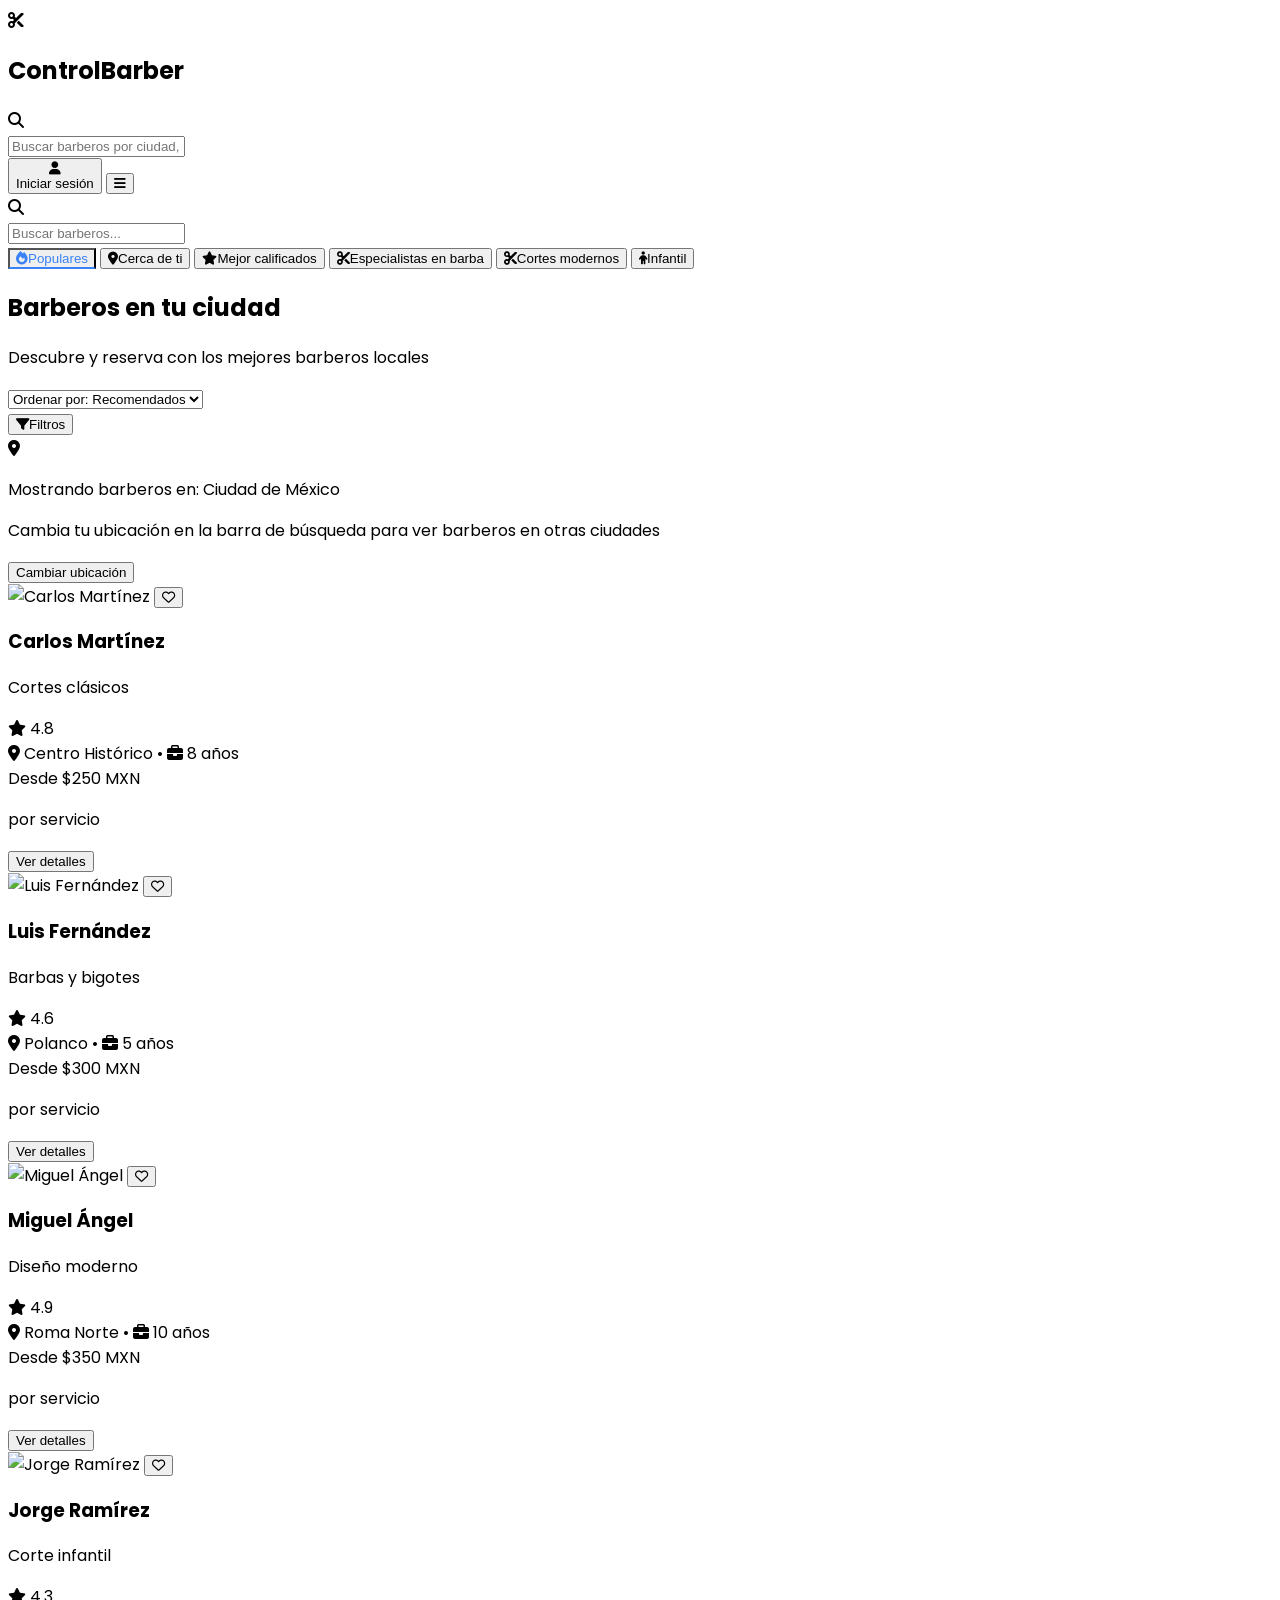
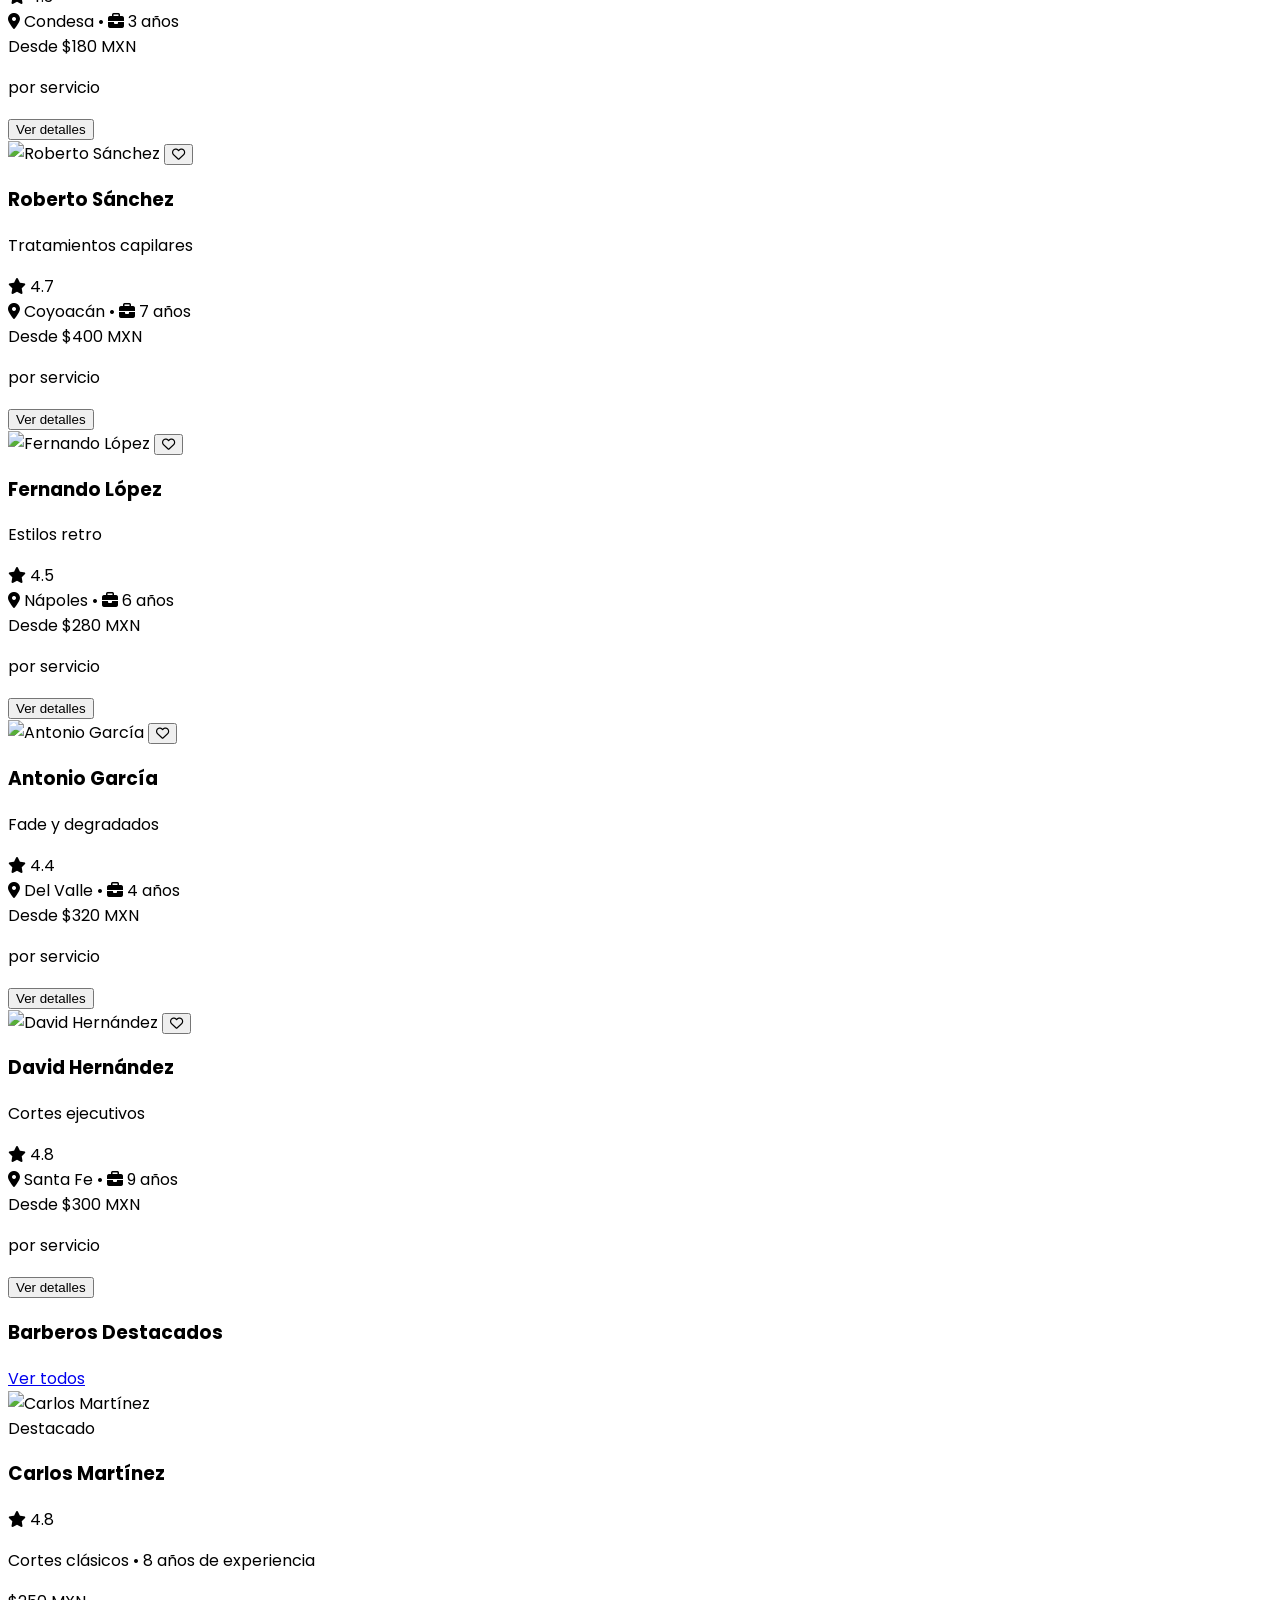
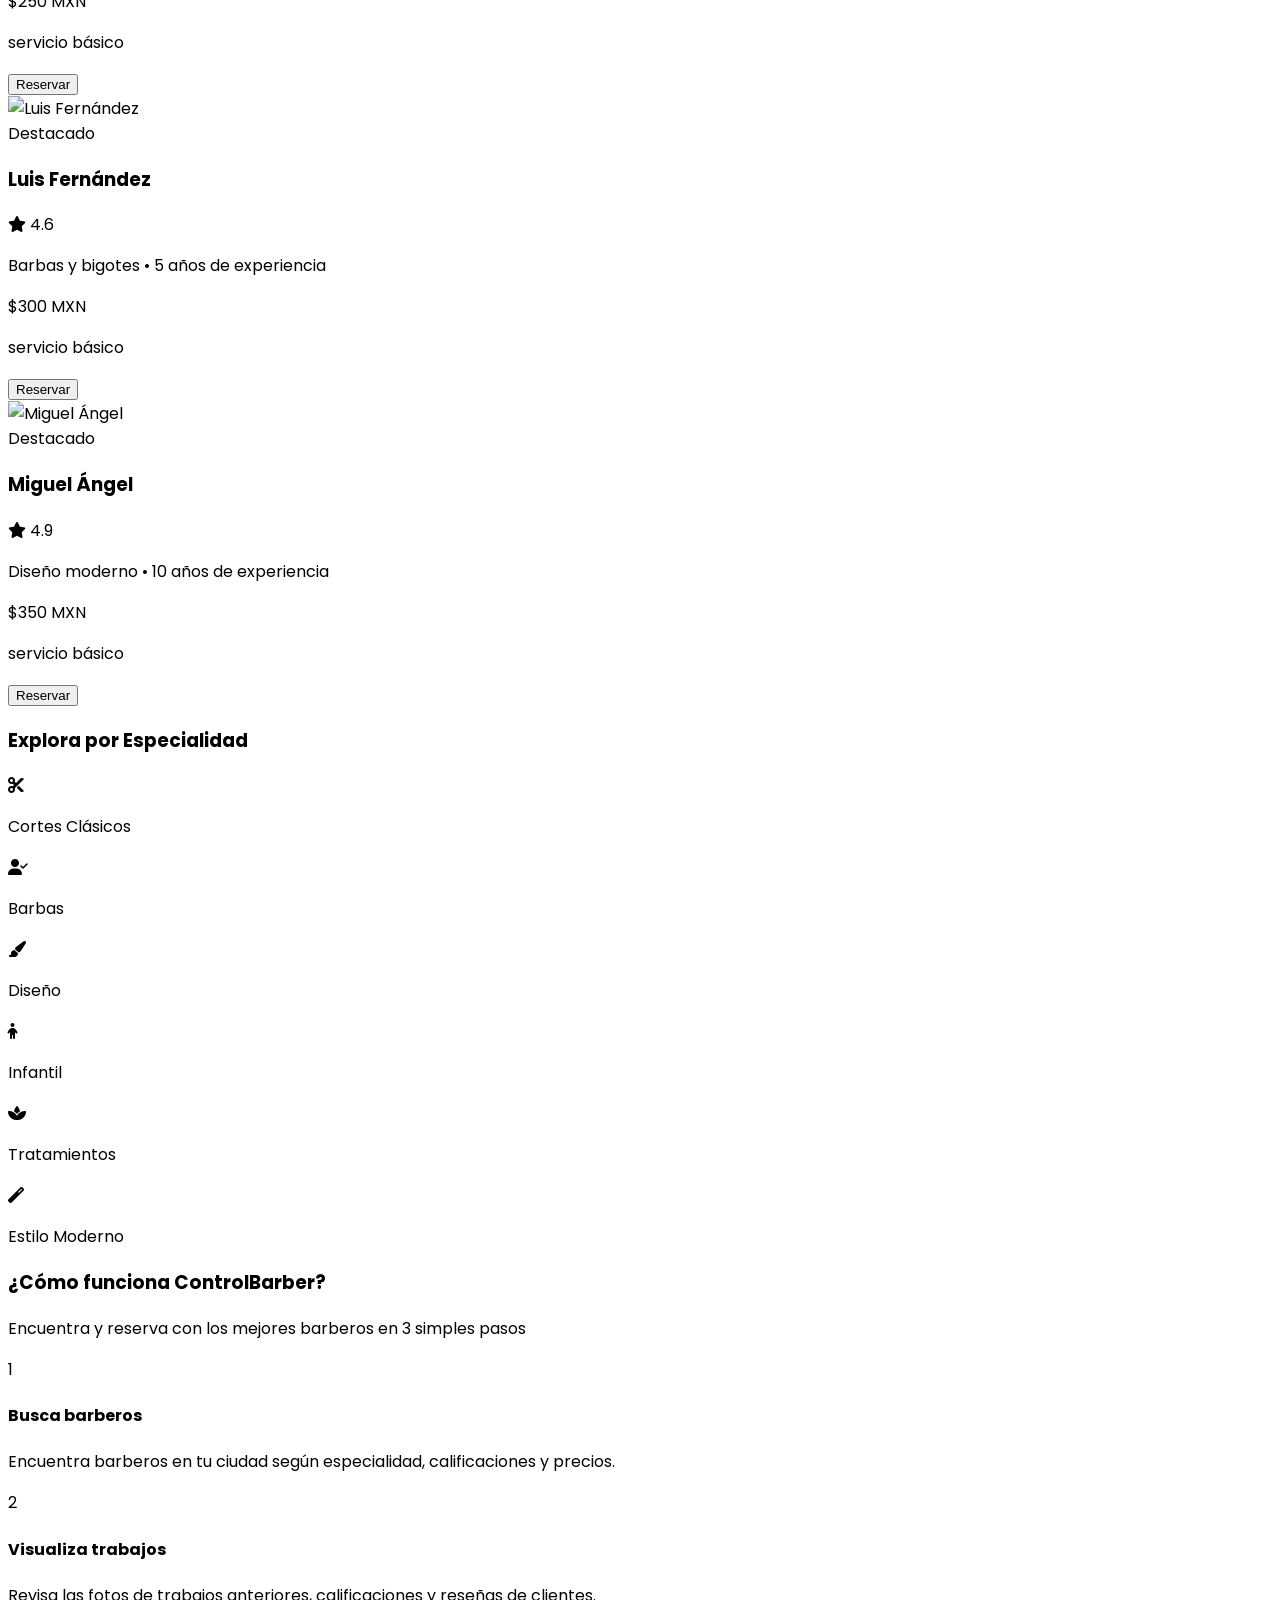
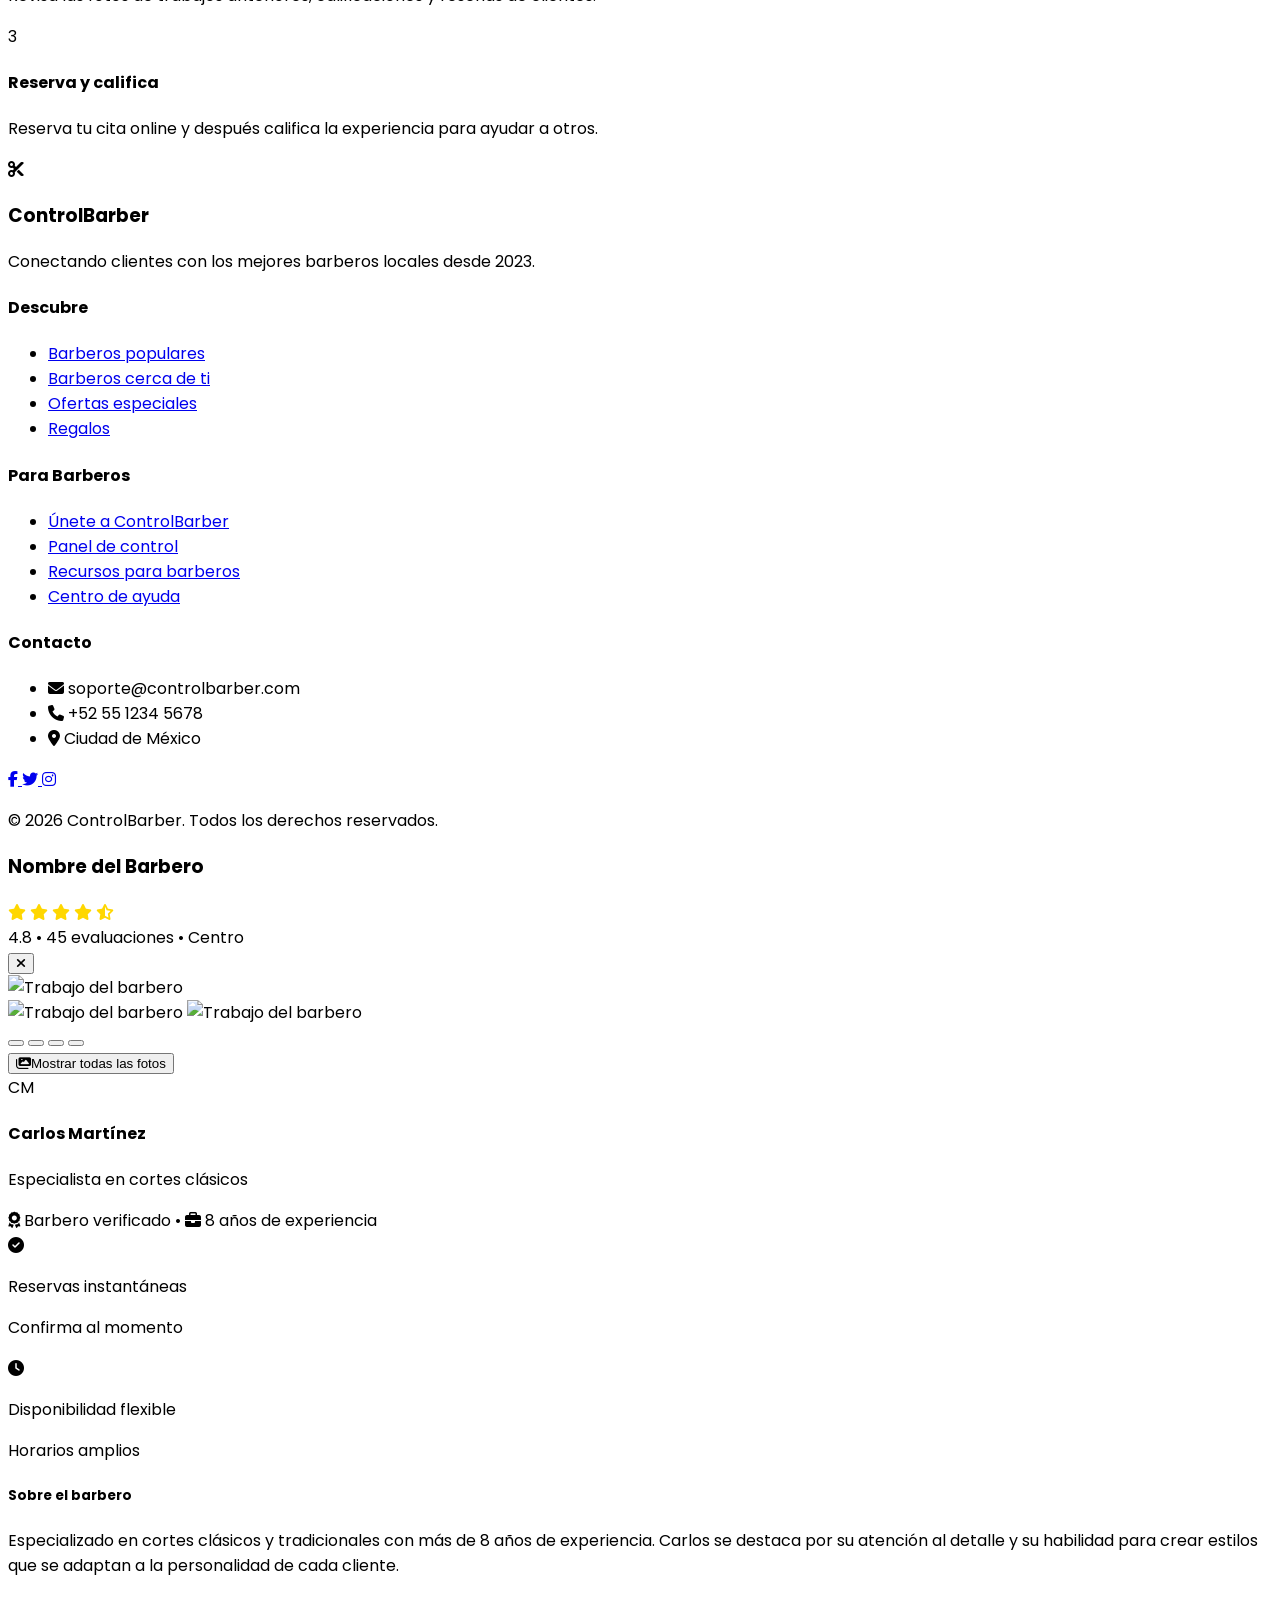
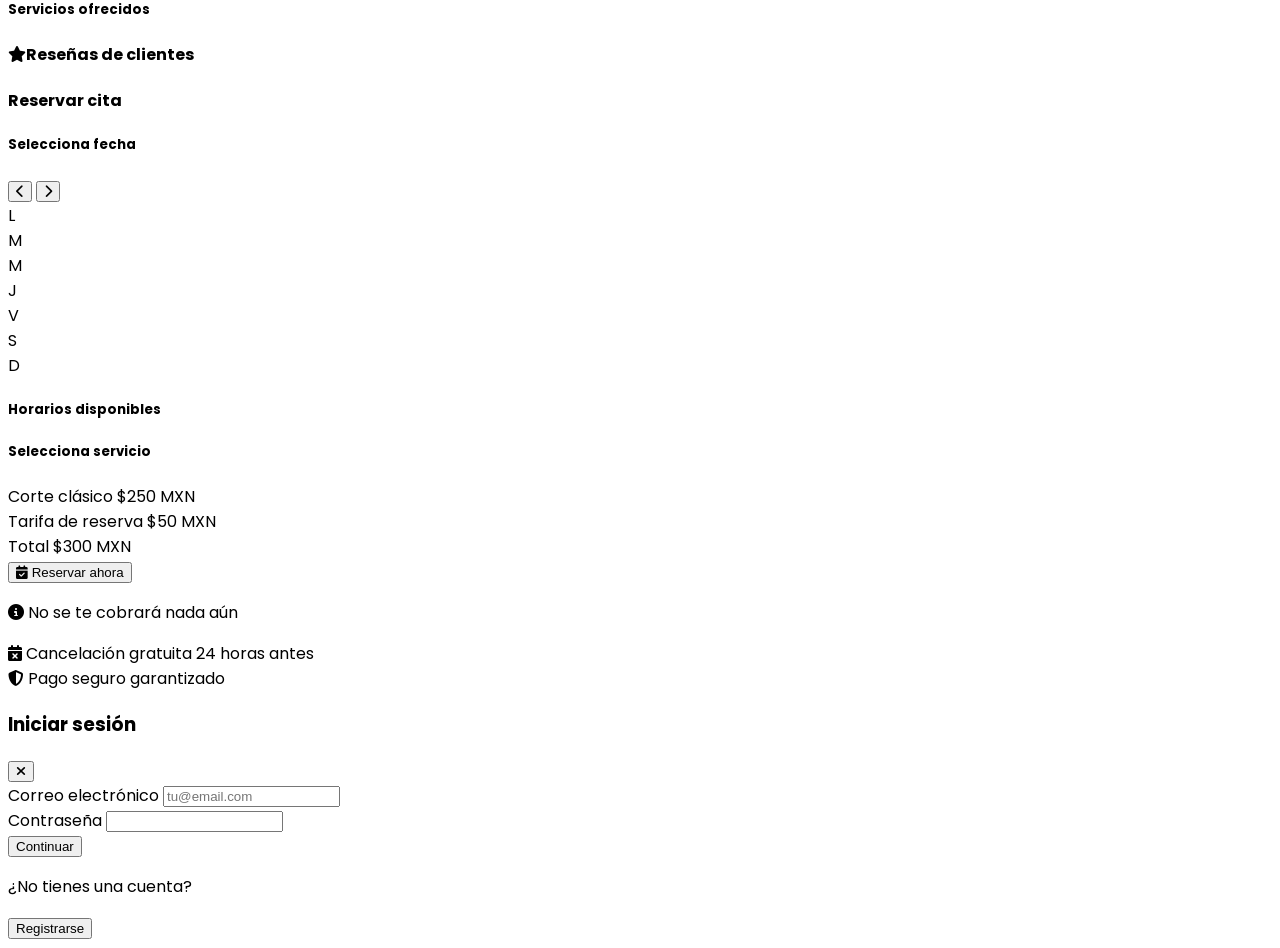
==== commit 215359d5: "feat: actualizar el título y referencias de la aplicación a ControlBarber" ====
--- a/index.html
+++ b/index.html
@@ -3,7 +3,7 @@
 <head>
     <meta charset="UTF-8">
     <meta name="viewport" content="width=device-width, initial-scale=1.0">
-    <title>BarberConnect - Encuentra los Mejores Barberos</title>
+    <title>ControlBarber - Encuentra los Mejores Barberos</title>
     <script src="https://cdn.tailwindcss.com"></script>
     <link rel="stylesheet" href="https://cdnjs.cloudflare.com/ajax/libs/font-awesome/6.4.0/css/all.min.css">
     <link href="https://fonts.googleapis.com/css2?family=Poppins:wght@300;400;500;600;700&display=swap" rel="stylesheet">
@@ -45,7 +45,7 @@
                 <div class="h-10 w-10 bg-blue-600 rounded-full flex items-center justify-center">
                     <i class="fas fa-cut text-white"></i>
                 </div>
-                <h1 class="text-2xl font-bold text-gray-800">BarberConnect</h1>
+                <h1 class="text-2xl font-bold text-gray-800">ControlBarber</h1>
             </div>
 
             <!-- Búsqueda -->
@@ -217,7 +217,7 @@
 
         <!-- Sección de cómo funciona -->
         <div class="bg-gray-900 text-white rounded-2xl p-8 mb-12">
-            <h3 class="text-2xl font-bold mb-2 text-center">¿Cómo funciona BarberConnect?</h3>
+            <h3 class="text-2xl font-bold mb-2 text-center">¿Cómo funciona ControlBarber?</h3>
             <p class="text-gray-300 text-center mb-8">Encuentra y reserva con los mejores barberos en 3 simples pasos</p>
             
             <div class="grid grid-cols-1 md:grid-cols-3 gap-8">
@@ -251,7 +251,7 @@
                         <div class="h-10 w-10 bg-blue-500 rounded-full flex items-center justify-center">
                             <i class="fas fa-cut"></i>
                         </div>
-                        <h3 class="text-xl font-bold">BarberConnect</h3>
+                        <h3 class="text-xl font-bold">ControlBarber</h3>
                     </div>
                     <p class="text-gray-300">Conectando clientes con los mejores barberos locales desde 2023.</p>
                 </div>
@@ -269,7 +269,7 @@
                 <div>
                     <h4 class="text-lg font-bold mb-4">Para Barberos</h4>
                     <ul class="space-y-2 text-gray-300">
-                        <li><a href="#" class="hover:text-white transition-all">Únete a BarberConnect</a></li>
+                        <li><a href="#" class="hover:text-white transition-all">Únete a ControlBarber</a></li>
                         <li><a href="#" class="hover:text-white transition-all">Panel de control</a></li>
                         <li><a href="#" class="hover:text-white transition-all">Recursos para barberos</a></li>
                         <li><a href="#" class="hover:text-white transition-all">Centro de ayuda</a></li>
@@ -279,7 +279,7 @@
                 <div>
                     <h4 class="text-lg font-bold mb-4">Contacto</h4>
                     <ul class="space-y-2 text-gray-300">
-                        <li class="flex items-center"><i class="fas fa-envelope mr-2"></i> soporte@barberconnect.com</li>
+                        <li class="flex items-center"><i class="fas fa-envelope mr-2"></i> soporte@controlbarber.com</li>
                         <li class="flex items-center"><i class="fas fa-phone mr-2"></i> +52 55 1234 5678</li>
                         <li class="flex items-center"><i class="fas fa-map-marker-alt mr-2"></i> Ciudad de México</li>
                     </ul>
@@ -298,14 +298,14 @@
             </div>
             
             <div class="border-t border-gray-700 mt-8 pt-8 text-center text-gray-400">
-                <p>&copy; 2023 BarberConnect. Todos los derechos reservados.</p>
+                <p>&copy; 2026 ControlBarber. Todos los derechos reservados.</p>
             </div>
         </div>
     </footer>
 
     <!-- Modal para ver detalles del barbero -->
     <div id="barber-detail-modal" class="fixed inset-0 bg-black bg-opacity-50 hidden items-center justify-center z-50 p-4">
-        <div class="bg-white rounded-xl shadow-2xl max-w-4xl w-full max-h-[90vh] overflow-auto">
+        <div class="bg-white rounded-xl shadow-2xl max-w-6xl w-full max-h-[90vh] overflow-auto">
             <div class="p-6">
                 <!-- Encabezado del modal -->
                 <div class="flex justify-between items-start mb-6">
@@ -657,7 +657,7 @@
                     { name: "Corte y tratamiento", price: 550, duration: "70 min" }
                 ],
                 images: [
-                    "https://images.unsplash.com/photo-1562322140-8baeececf3df?ixlib=rb-4.0.3&ixid=M3wxMjA3fDB8MHxwaG90by1wYWdlfHx8fGVufDB8fHx8fA%3D%3D&auto=format&fit=crop&w=800&q=80"
+                    "https://i.pinimg.com/1200x/6b/85/7f/6b857f717acab8c97f57a325e6fd6a4d.jpg"
                 ],
                 isFeatured: false
             },
@@ -676,7 +676,7 @@
                     { name: "Afeitado clásico", price: 200, duration: "30 min" }
                 ],
                 images: [
-                    "https://images.unsplash.com/photo-1518609878373-06d740f60d8b?ixlib=rb-4.0.3&ixid=M3wxMjA3fDB8MHxwaG90by1wYWdlfHx8fGVufDB8fHx8fA%3D%3D&auto=format&fit=crop&w=800&q=80"
+                    "https://i.pinimg.com/736x/61/84/f8/6184f814c0e45527e449f9a5ba8ad6d4.jpg"
                 ],
                 isFeatured: false
             },
@@ -695,7 +695,7 @@
                     { name: "Degradado con diseño", price: 380, duration: "55 min" }
                 ],
                 images: [
-                    "https://images.unsplash.com/photo-1567894340315-6d5f4c2e5c58?ixlib=rb-4.0.3&ixid=M3wxMjA3fDB8MHxwaG90by1wYWdlfHx8fGVufDB8fHx8fA%3D%3D&auto=format&fit=crop&w=800&q=80"
+                    "https://i.pinimg.com/736x/43/da/46/43da4640187f96c54ba316980fba090b.jpg"
                 ],
                 isFeatured: false
             },
@@ -714,7 +714,7 @@
                     { name: "Servicio exprés", price: 250, duration: "25 min" }
                 ],
                 images: [
-                    "https://images.unsplash.com/photo-1593702275686-2b4b3d0f5f3d?ixlib=rb-4.0.3&ixid=M3wxMjA3fDB8MHxwaG90by1wYWdlfHx8fGVufDB8fHx8fA%3D%3D&auto=format&fit=crop&w=800&q=80"
+                    "https://i.pinimg.com/474x/6f/4b/c5/6f4bc567ad70479f58c36bf0ef14b48e.jpg"
                 ],
                 isFeatured: false
             }
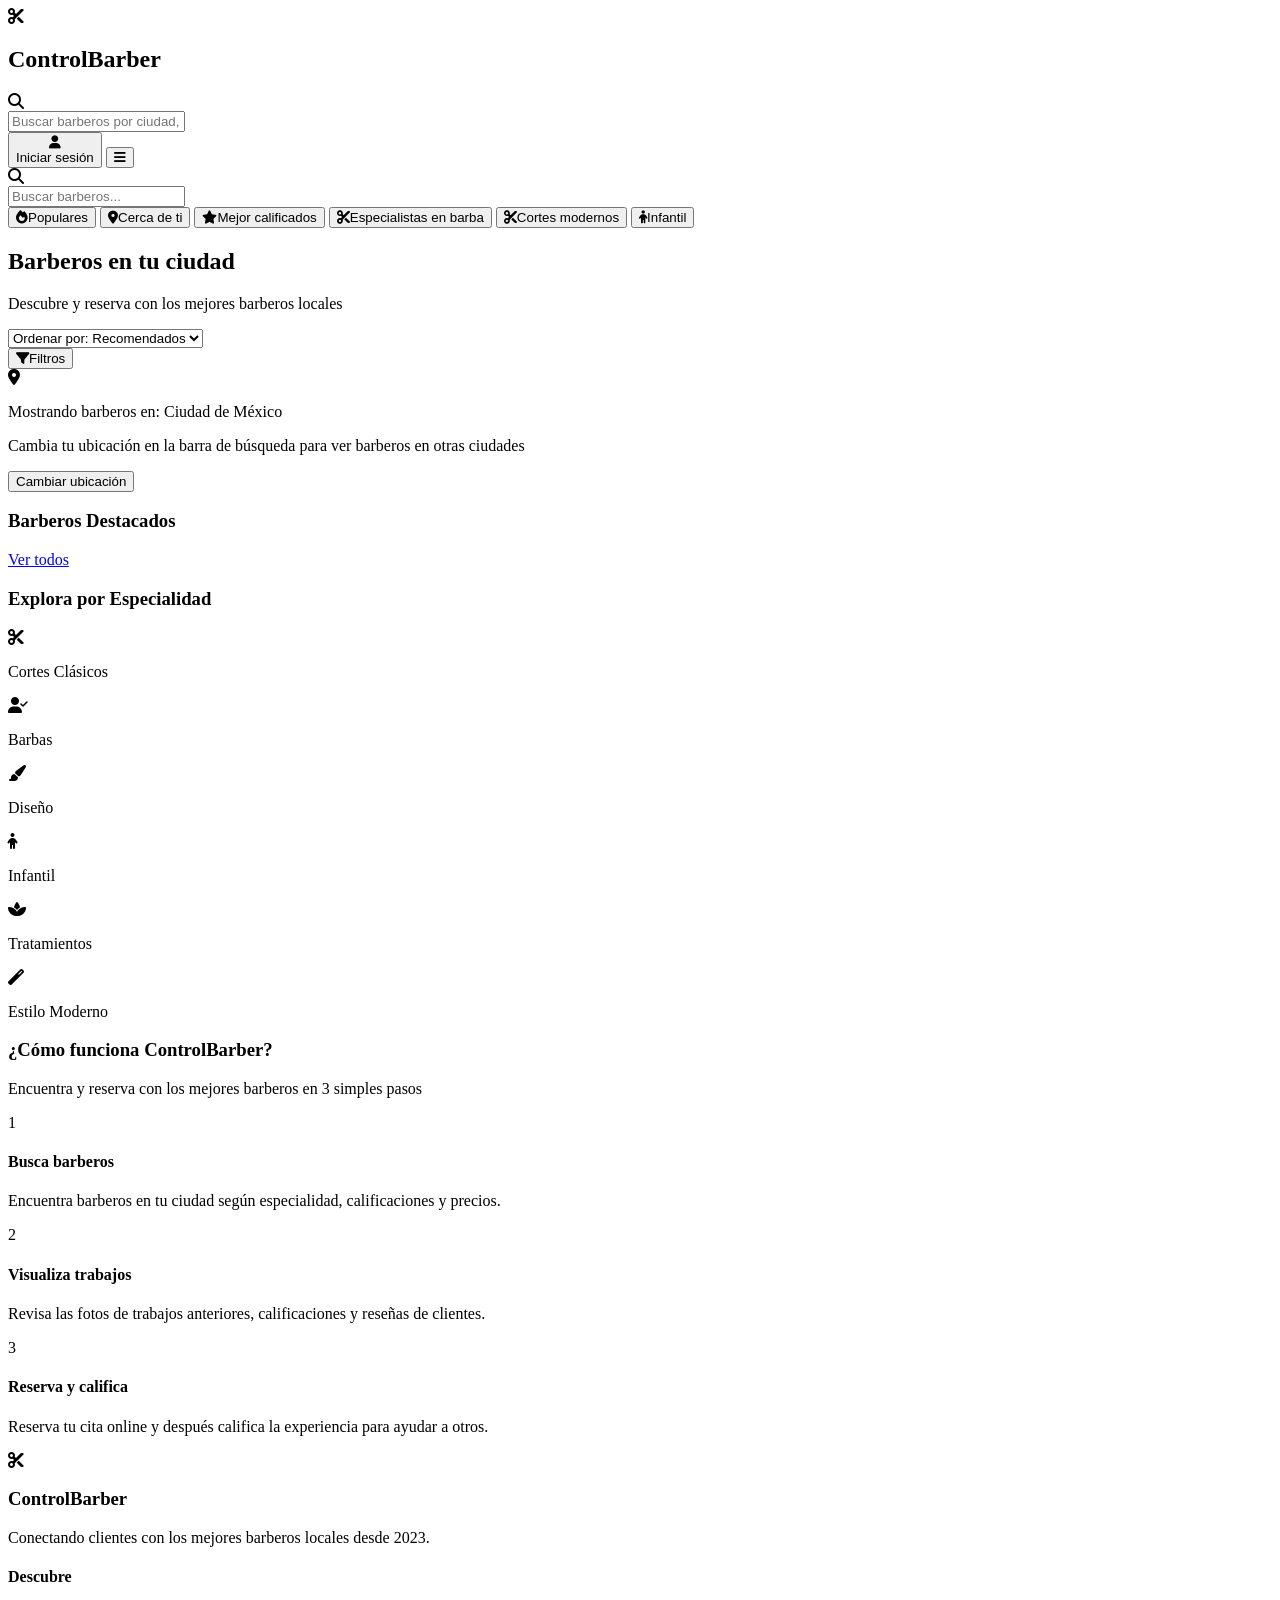
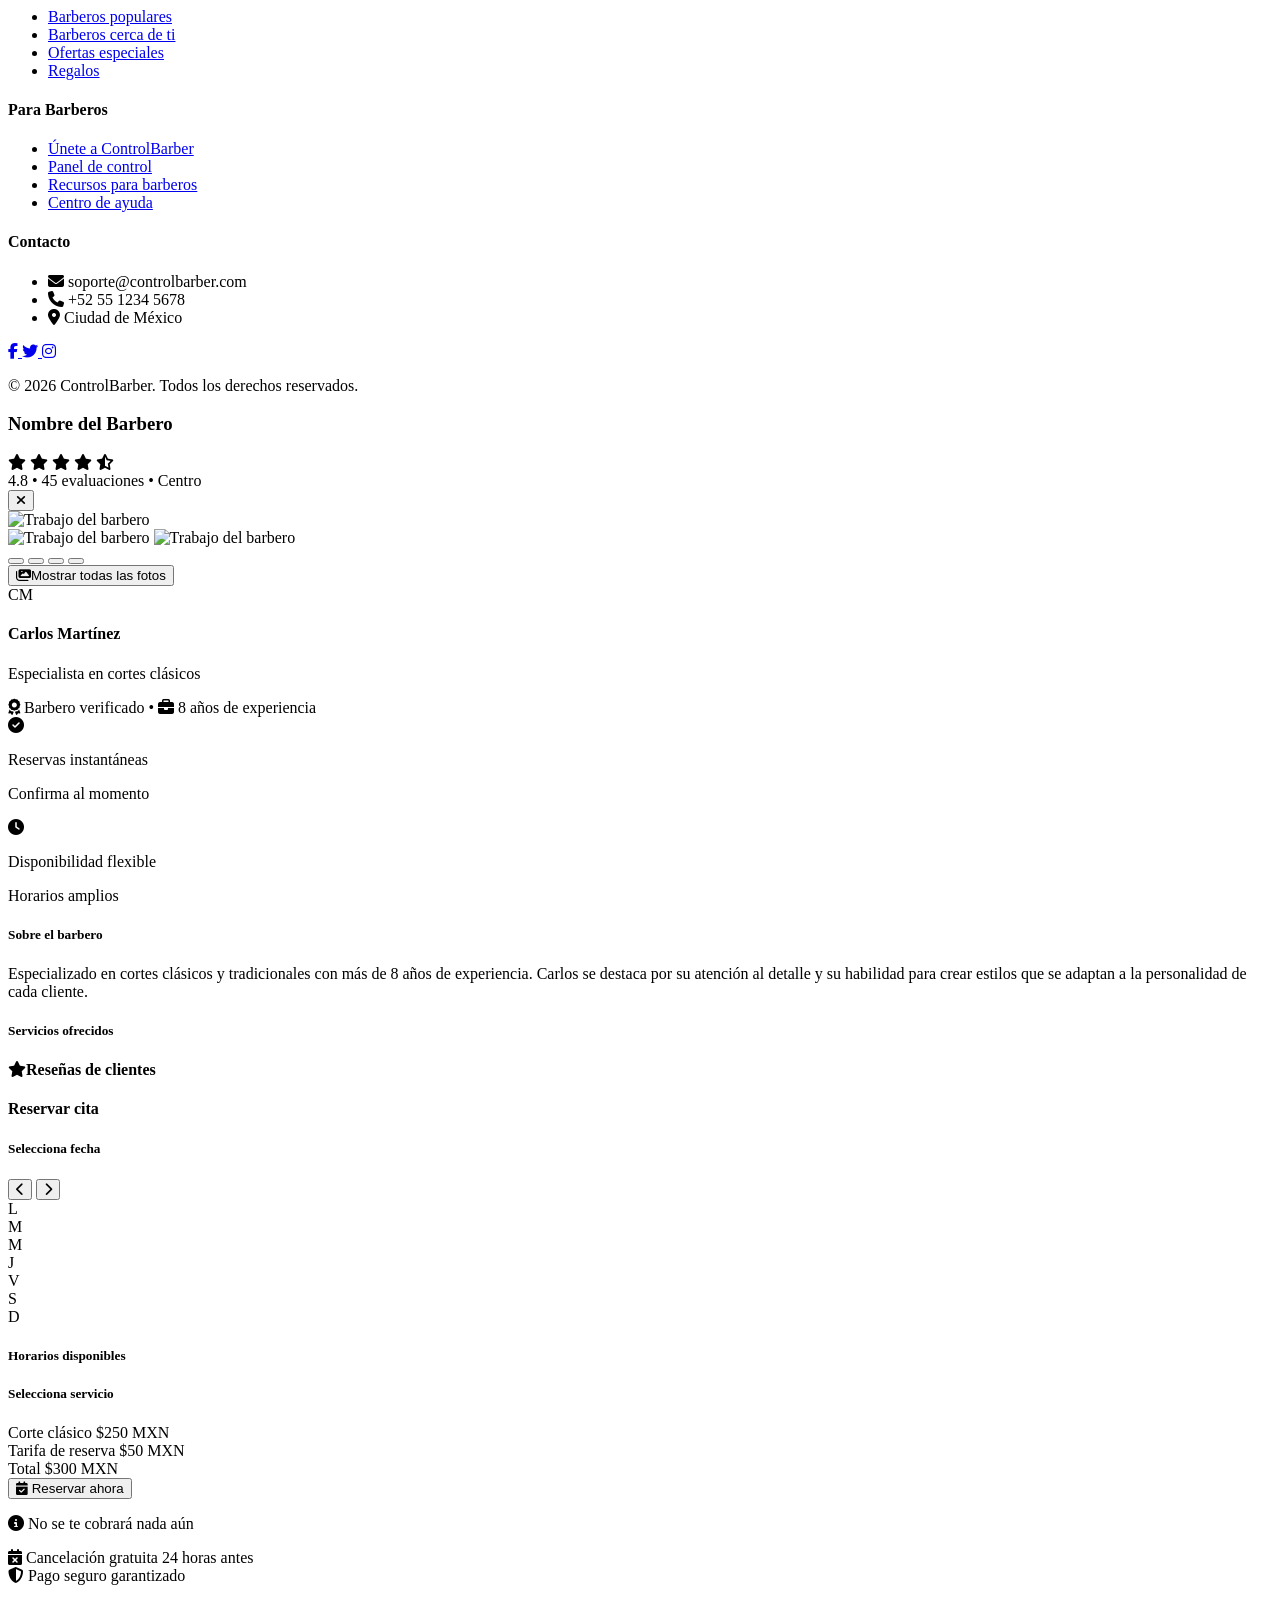
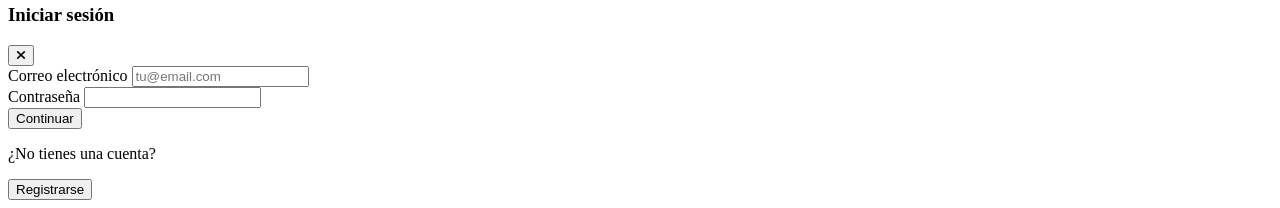
==== commit e0e1c11d: "refactor: eliminar estilos y datos de ejemplo innecesarios en index.html" ====
--- a/index.html
+++ b/index.html
@@ -7,34 +7,7 @@
     <script src="https://cdn.tailwindcss.com"></script>
     <link rel="stylesheet" href="https://cdnjs.cloudflare.com/ajax/libs/font-awesome/6.4.0/css/all.min.css">
     <link href="https://fonts.googleapis.com/css2?family=Poppins:wght@300;400;500;600;700&display=swap" rel="stylesheet">
-    <style>
-        body {
-            font-family: 'Poppins', sans-serif;
-        }
-        .card-hover:hover {
-            transform: translateY(-5px);
-            box-shadow: 0 10px 25px rgba(0, 0, 0, 0.1);
-        }
-        .transition-all {
-            transition: all 0.3s ease;
-        }
-        .rating-stars {
-            color: #FFD700;
-        }
-        .nav-link.active {
-            border-bottom: 2px solid #3b82f6;
-            color: #3b82f6;
-        }
-        .calendar-day.selected {
-            background-color: #3b82f6;
-            color: white;
-            border-radius: 50%;
-        }
-        .calendar-day.disabled {
-            color: #ccc;
-            cursor: not-allowed;
-        }
-    </style>
+    <link rel="stylesheet" href="styles.css">
 </head>
 <body class="bg-gray-50">
     <!-- Barra de navegación superior -->
@@ -555,645 +528,6 @@
         </div>
     </div>
 
-    <script>
-        // Datos de ejemplo de barberos
-        const barbersData = [
-            {
-                id: 1,
-                name: "Carlos Martínez",
-                specialty: "Cortes clásicos",
-                experience: 8,
-                location: "Centro Histórico",
-                rating: 4.8,
-                reviews: 45,
-                price: 250,
-                description: "Especializado en cortes clásicos y tradicionales con más de 8 años de experiencia. Carlos se destaca por su atención al detalle y su habilidad para crear estilos que se adaptan a la personalidad de cada cliente.",
-                services: [
-                    { name: "Corte clásico", price: 250, duration: "30 min" },
-                    { name: "Afeitado con navaja", price: 180, duration: "25 min" },
-                    { name: "Corte y afeitado", price: 380, duration: "50 min" },
-                    { name: "Arreglo de barba", price: 120, duration: "20 min" }
-                ],
-                images: [
-                    "https://images.unsplash.com/photo-1599351431202-1e0f0137899a?ixlib=rb-4.0.3&ixid=M3wxMjA3fDB8MHxwaG90by1wYWdlfHx8fGVufDB8fHx8fA%3D%3D&auto=format&fit=crop&w=800&q=80",
-                    "https://images.unsplash.com/photo-1621605815971-fbc98d665033?ixlib=rb-4.0.3&ixid=M3wxMjA3fDB8MHxwaG90by1wYWdlfHx8fGVufDB8fHx8fA%3D%3D&auto=format&fit=crop&w=500&q=80",
-                    "https://images.unsplash.com/photo-1585747860715-2ba37e788b70?ixlib=rb-4.0.3&ixid=M3wxMjA3fDB8MHxwaG90by1wYWdlfHx8fGVufDB8fHx8fA%3D%3D&auto=format&fit=crop&w=500&q=80"
-                ],
-                isFeatured: true
-            },
-            {
-                id: 2,
-                name: "Luis Fernández",
-                specialty: "Barbas y bigotes",
-                experience: 5,
-                location: "Polanco",
-                rating: 4.6,
-                reviews: 32,
-                price: 300,
-                description: "Experto en diseño y mantenimiento de barbas. Luis tiene un ojo excepcional para la simetría y la forma, creando estilos de barba que complementan la estructura facial de cada cliente.",
-                services: [
-                    { name: "Diseño de barba", price: 300, duration: "40 min" },
-                    { name: "Mantenimiento de barba", price: 180, duration: "25 min" },
-                    { name: "Afeitado tradicional", price: 220, duration: "30 min" }
-                ],
-                images: [
-                    "https://images.unsplash.com/photo-1585747860715-2ba37e788b70?ixlib=rb-4.0.3&ixid=M3wxMjA3fDB8MHxwaG90by1wYWdlfHx8fGVufDB8fHx8fA%3D%3D&auto=format&fit=crop&w=800&q=80",
-                    "https://images.unsplash.com/photo-1599351431202-1e0f0137899a?ixlib=rb-4.0.3&ixid=M3wxMjA3fDB8MHxwaG90by1wYWdlfHx8fGVufDB8fHx8fA%3D%3D&auto=format&fit=crop&w=500&q=80"
-                ],
-                isFeatured: true
-            },
-            {
-                id: 3,
-                name: "Miguel Ángel",
-                specialty: "Diseño moderno",
-                experience: 10,
-                location: "Roma Norte",
-                rating: 4.9,
-                reviews: 67,
-                price: 350,
-                description: "Pionero en cortes modernos y de vanguardia. Miguel combina técnicas tradicionales con las últimas tendencias para crear looks únicos y personalizados.",
-                services: [
-                    { name: "Corte moderno", price: 350, duration: "45 min" },
-                    { name: "Diseño con navaja", price: 280, duration: "35 min" },
-                    { name: "Coloración profesional", price: 500, duration: "60 min" }
-                ],
-                images: [
-                    "https://images.unsplash.com/photo-1621605815971-fbc98d665033?ixlib=rb-4.0.3&ixid=M3wxMjA3fDB8MHxwaG90by1wYWdlfHx8fGVufDB8fHx8fA%3D%3D&auto=format&fit=crop&w=800&q=80",
-                    "https://images.unsplash.com/photo-1585747860715-2ba37e788b70?ixlib=rb-4.0.3&ixid=M3wxMjA3fDB8MHxwaG90by1wYWdlfHx8fGVufDB8fHx8fA%3D%3D&auto=format&fit=crop&w=500&q=80"
-                ],
-                isFeatured: true
-            },
-            {
-                id: 4,
-                name: "Jorge Ramírez",
-                specialty: "Corte infantil",
-                experience: 3,
-                location: "Condesa",
-                rating: 4.3,
-                reviews: 18,
-                price: 180,
-                description: "Especialista en cortes para niños, Jorge hace que la experiencia sea divertida y sin estrés. Su paciencia y habilidad lo hacen el favorito de las familias.",
-                services: [
-                    { name: "Corte infantil", price: 180, duration: "25 min" },
-                    { name: "Corte para adolescentes", price: 220, duration: "30 min" }
-                ],
-                images: [
-                    "https://images.unsplash.com/photo-1503951914875-452162b0f3f1?ixlib=rb-4.0.3&ixid=M3wxMjA3fDB8MHxwaG90by1wYWdlfHx8fGVufDB8fHx8fA%3D%3D&auto=format&fit=crop&w=800&q=80"
-                ],
-                isFeatured: false
-            },
-            {
-                id: 5,
-                name: "Roberto Sánchez",
-                specialty: "Tratamientos capilares",
-                experience: 7,
-                location: "Coyoacán",
-                rating: 4.7,
-                reviews: 41,
-                price: 400,
-                description: "Experto en salud capilar y tratamientos especializados. Roberto utiliza productos de alta calidad y técnicas avanzadas para mejorar la salud del cabello.",
-                services: [
-                    { name: "Tratamiento capilar", price: 400, duration: "50 min" },
-                    { name: "Corte y tratamiento", price: 550, duration: "70 min" }
-                ],
-                images: [
-                    "https://i.pinimg.com/1200x/6b/85/7f/6b857f717acab8c97f57a325e6fd6a4d.jpg"
-                ],
-                isFeatured: false
-            },
-            {
-                id: 6,
-                name: "Fernando López",
-                specialty: "Estilos retro",
-                experience: 6,
-                location: "Nápoles",
-                rating: 4.5,
-                reviews: 29,
-                price: 280,
-                description: "Especialista en estilos retro y vintage. Fernando domina técnicas de los años 20s a los 70s, recreando looks icónicos con un toque moderno.",
-                services: [
-                    { name: "Corte retro", price: 280, duration: "40 min" },
-                    { name: "Afeitado clásico", price: 200, duration: "30 min" }
-                ],
-                images: [
-                    "https://i.pinimg.com/736x/61/84/f8/6184f814c0e45527e449f9a5ba8ad6d4.jpg"
-                ],
-                isFeatured: false
-            },
-            {
-                id: 7,
-                name: "Antonio García",
-                specialty: "Fade y degradados",
-                experience: 4,
-                location: "Del Valle",
-                rating: 4.4,
-                reviews: 26,
-                price: 320,
-                description: "Maestro en técnicas de fade y degradados. Antonio crea transiciones perfectas y diseños precisos que destacan por su limpieza y definición.",
-                services: [
-                    { name: "Fade completo", price: 320, duration: "45 min" },
-                    { name: "Degradado con diseño", price: 380, duration: "55 min" }
-                ],
-                images: [
-                    "https://i.pinimg.com/736x/43/da/46/43da4640187f96c54ba316980fba090b.jpg"
-                ],
-                isFeatured: false
-            },
-            {
-                id: 8,
-                name: "David Hernández",
-                specialty: "Cortes ejecutivos",
-                experience: 9,
-                location: "Santa Fe",
-                rating: 4.8,
-                reviews: 52,
-                price: 300,
-                description: "Especializado en cortes para profesionales. David ofrece un servicio expedito y de alta calidad para clientes con agendas ocupadas, sin sacrificar atención al detalle.",
-                services: [
-                    { name: "Corte ejecutivo", price: 300, duration: "30 min" },
-                    { name: "Servicio exprés", price: 250, duration: "25 min" }
-                ],
-                images: [
-                    "https://i.pinimg.com/474x/6f/4b/c5/6f4bc567ad70479f58c36bf0ef14b48e.jpg"
-                ],
-                isFeatured: false
-            }
-        ];
-
-        // Datos de reseñas
-        const reviewsData = [
-            {
-                id: 1,
-                barberId: 1,
-                clientName: "Juan Pérez",
-                rating: 5,
-                comment: "Excelente servicio, Carlos es muy profesional y atento a los detalles. Mi corte quedó perfecto.",
-                date: "Hace 2 semanas"
-            },
-            {
-                id: 2,
-                barberId: 1,
-                clientName: "Roberto Gómez",
-                rating: 4,
-                comment: "Muy buen trabajo, el lugar es limpio y cómodo. Volveré sin duda.",
-                date: "Hace 1 mes"
-            },
-            {
-                id: 3,
-                barberId: 2,
-                clientName: "Fernando López",
-                rating: 5,
-                comment: "Luis es el mejor para el cuidado de barbas. Siempre queda impecable.",
-                date: "Hace 3 semanas"
-            },
-            {
-                id: 4,
-                barberId: 3,
-                clientName: "Andrés Sánchez",
-                rating: 5,
-                comment: "Miguel es un artista. Siempre innovando con estilos modernos.",
-                date: "Hace 2 meses"
-            }
-        ];
-
-        // Variables globales
-        let currentBarberDetail = null;
-        let selectedDate = null;
-        let selectedTime = null;
-        let selectedService = null;
-
-        // Cargar lista de barberos
-        function loadBarbers() {
-            const container = document.getElementById('barbers-list');
-            container.innerHTML = '';
-            
-            barbersData.forEach(barber => {
-                const barberHTML = `
-                    <div class="bg-white rounded-xl shadow-md overflow-hidden card-hover transition-all cursor-pointer" onclick="showBarberDetail(${barber.id})">
-                        <div class="relative">
-                            <img src="${barber.images[0]}" alt="${barber.name}" class="w-full h-56 object-cover">
-                            <button class="absolute top-4 right-4 h-8 w-8 bg-white rounded-full flex items-center justify-center shadow-md hover:bg-gray-100 transition-all">
-                                <i class="far fa-heart text-gray-700"></i>
-                            </button>
-                        </div>
-                        
-                        <div class="p-5">
-                            <div class="flex justify-between items-start mb-2">
-                                <div>
-                                    <h3 class="font-bold text-gray-800 text-lg">${barber.name}</h3>
-                                    <p class="text-gray-600 text-sm">${barber.specialty}</p>
-                                </div>
-                                <div class="flex items-center">
-                                    <i class="fas fa-star text-yellow-500 mr-1"></i>
-                                    <span class="font-medium">${barber.rating}</span>
-                                </div>
-                            </div>
-                            
-                            <div class="flex items-center text-gray-600 text-sm mb-4">
-                                <i class="fas fa-map-marker-alt mr-2"></i>
-                                <span>${barber.location}</span>
-                                <span class="mx-2">•</span>
-                                <i class="fas fa-briefcase mr-1"></i>
-                                <span>${barber.experience} años</span>
-                            </div>
-                            
-                            <div class="flex justify-between items-center pt-4 border-t border-gray-100">
-                                <div>
-                                    <span class="font-bold text-gray-800">Desde $${barber.price} MXN</span>
-                                    <p class="text-gray-500 text-sm">por servicio</p>
-                                </div>
-                                <button class="text-blue-600 font-medium hover:text-blue-800 transition-all">
-                                    Ver detalles
-                                </button>
-                            </div>
-                        </div>
-                    </div>
-                `;
-                container.innerHTML += barberHTML;
-            });
-        }
-
-        // Cargar barberos destacados
-        function loadFeaturedBarbers() {
-            const container = document.getElementById('featured-barbers');
-            container.innerHTML = '';
-            
-            const featured = barbersData.filter(barber => barber.isFeatured).slice(0, 3);
-            
-            featured.forEach(barber => {
-                const barberHTML = `
-                    <div class="bg-white rounded-xl shadow-md overflow-hidden card-hover transition-all cursor-pointer" onclick="showBarberDetail(${barber.id})">
-                        <div class="relative">
-                            <img src="${barber.images[0]}" alt="${barber.name}" class="w-full h-64 object-cover">
-                            <div class="absolute top-4 left-4 bg-blue-600 text-white text-xs font-bold px-3 py-1 rounded-full">
-                                Destacado
-                            </div>
-                        </div>
-                        
-                        <div class="p-5">
-                            <div class="flex justify-between items-start mb-3">
-                                <h3 class="font-bold text-gray-800 text-xl">${barber.name}</h3>
-                                <div class="flex items-center bg-blue-50 text-blue-700 px-3 py-1 rounded-full">
-                                    <i class="fas fa-star mr-1"></i>
-                                    <span class="font-bold">${barber.rating}</span>
-                                </div>
-                            </div>
-                            
-                            <p class="text-gray-600 mb-4">${barber.specialty} • ${barber.experience} años de experiencia</p>
-                            
-                            <div class="flex justify-between items-center">
-                                <div>
-                                    <span class="font-bold text-gray-800 text-lg">$${barber.price} MXN</span>
-                                    <p class="text-gray-500 text-sm">servicio básico</p>
-                                </div>
-                                <button class="bg-blue-600 hover:bg-blue-700 text-white font-medium py-2 px-5 rounded-lg transition-all">
-                                    Reservar
-                                </button>
-                            </div>
-                        </div>
-                    </div>
-                `;
-                container.innerHTML += barberHTML;
-            });
-        }
-
-        // Mostrar detalles del barbero
-        function showBarberDetail(barberId) {
-            const barber = barbersData.find(b => b.id === barberId);
-            if (!barber) return;
-            
-            currentBarberDetail = barber;
-            
-            // Actualizar información en el modal
-            document.getElementById('barber-modal-name').textContent = barber.name;
-            document.getElementById('barber-modal-rating').textContent = barber.rating;
-            document.getElementById('barber-modal-reviews').textContent = `${barber.reviews} evaluaciones`;
-            document.getElementById('barber-modal-location').textContent = barber.location;
-            document.getElementById('barber-modal-main-image').src = barber.images[0];
-            document.getElementById('barber-modal-avatar').textContent = barber.name.charAt(0);
-            document.getElementById('barber-modal-full-name').textContent = barber.name;
-            document.getElementById('barber-modal-specialty').textContent = barber.specialty;
-            document.getElementById('barber-modal-experience').textContent = `${barber.experience} años de experiencia`;
-            document.getElementById('barber-modal-description').textContent = barber.description;
-            
-            // Cargar servicios
-            const servicesContainer = document.getElementById('barber-modal-services');
-            servicesContainer.innerHTML = '';
-            barber.services.forEach(service => {
-                const serviceHTML = `
-                    <div class="flex justify-between items-center bg-white rounded-lg p-3">
-                        <div>
-                            <p class="font-medium text-gray-800">${service.name}</p>
-                            <p class="text-sm text-gray-500">${service.duration}</p>
-                        </div>
-                        <span class="font-bold text-gray-800">$${service.price} MXN</span>
-                    </div>
-                `;
-                servicesContainer.innerHTML += serviceHTML;
-            });
-            
-            // Cargar servicios para reserva
-            const bookingServicesContainer = document.getElementById('booking-services');
-            bookingServicesContainer.innerHTML = '';
-            barber.services.forEach(service => {
-                const serviceHTML = `
-                    <div class="flex items-center p-3 border border-gray-200 rounded-lg hover:border-blue-500 transition-all cursor-pointer" onclick="selectService(${service.price}, '${service.name}')">
-                        <div class="h-5 w-5 border border-gray-300 rounded-full mr-3 flex items-center justify-center">
-                            <div class="h-3 w-3 bg-blue-500 rounded-full hidden"></div>
-                        </div>
-                        <div class="flex-1">
-                            <p class="font-medium text-gray-800">${service.name}</p>
-                            <p class="text-sm text-gray-500">${service.duration}</p>
-                        </div>
-                        <span class="font-bold text-gray-800">$${service.price} MXN</span>
-                    </div>
-                `;
-                bookingServicesContainer.innerHTML += serviceHTML;
-            });
-            
-            // Cargar reseñas
-            const barberReviews = reviewsData.filter(r => r.barberId === barberId);
-            const reviewsContainer = document.getElementById('barber-modal-reviews-list');
-            reviewsContainer.innerHTML = '';
-            
-            barberReviews.forEach(review => {
-                let stars = '';
-                for (let i = 1; i <= 5; i++) {
-                    if (i <= review.rating) {
-                        stars += '<i class="fas fa-star text-yellow-500"></i>';
-                    } else {
-                        stars += '<i class="far fa-star text-gray-300"></i>';
-                    }
-                }
-                
-                const reviewHTML = `
-                    <div class="border-b border-gray-100 pb-6">
-                        <div class="flex justify-between items-start mb-3">
-                            <div>
-                                <h5 class="font-bold text-gray-800">${review.clientName}</h5>
-                                <div class="flex items-center mt-1">
-                                    ${stars}
-                                </div>
-                            </div>
-                            <span class="text-gray-500 text-sm">${review.date}</span>
-                        </div>
-                        <p class="text-gray-700">${review.comment}</p>
-                    </div>
-                `;
-                reviewsContainer.innerHTML += reviewHTML;
-            });
-            
-            // Generar calendario
-            generateCalendar();
-            
-            // Generar horarios disponibles
-            generateTimeSlots();
-            
-            // Mostrar modal
-            const modal = document.getElementById('barber-detail-modal');
-            modal.classList.remove('hidden');
-            modal.classList.add('flex');
-            
-            // Seleccionar primer servicio por defecto
-            if (barber.services.length > 0) {
-                selectService(barber.services[0].price, barber.services[0].name);
-            }
-        }
-
-        // Generar calendario
-        function generateCalendar() {
-            const container = document.getElementById('calendar-days');
-            container.innerHTML = '';
-            
-            // Días del mes actual (ejemplo)
-            const today = new Date();
-            const currentMonth = today.getMonth();
-            const currentYear = today.getFullYear();
-            
-            // Primer día del mes
-            const firstDay = new Date(currentYear, currentMonth, 1);
-            // Último día del mes
-            const lastDay = new Date(currentYear, currentMonth + 1, 0);
-            
-            // Días de la semana del primer día (0 = domingo, 1 = lunes, etc.)
-            const firstDayOfWeek = firstDay.getDay();
-            // Ajustar para que la semana empiece en lunes
-            const offset = firstDayOfWeek === 0 ? 6 : firstDayOfWeek - 1;
-            
-            // Días del mes anterior (para completar la primera semana)
-            const prevMonthLastDay = new Date(currentYear, currentMonth, 0).getDate();
-            
-            // Generar días del mes anterior
-            for (let i = offset - 1; i >= 0; i--) {
-                const day = prevMonthLastDay - i;
-                const dayElement = document.createElement('div');
-                dayElement.className = 'text-gray-300 calendar-day disabled';
-                dayElement.textContent = day;
-                container.appendChild(dayElement);
-            }
-            
-            // Generar días del mes actual
-            const totalDays = lastDay.getDate();
-            const todayDate = today.getDate();
-            
-            for (let day = 1; day <= totalDays; day++) {
-                const dayElement = document.createElement('div');
-                dayElement.className = 'py-2 cursor-pointer hover:bg-gray-100 rounded-full transition-all calendar-day';
-                dayElement.textContent = day;
-                
-                // Marcar hoy
-                if (day === todayDate) {
-                    dayElement.classList.add('font-bold', 'text-blue-600');
-                }
-                
-                // Seleccionar una fecha por defecto (hoy + 3 días)
-                if (day === todayDate + 3) {
-                    dayElement.classList.add('selected');
-                    selectedDate = `${day}/${currentMonth + 1}/${currentYear}`;
-                }
-                
-                dayElement.addEventListener('click', () => {
-                    // Remover selección anterior
-                    document.querySelectorAll('.calendar-day.selected').forEach(el => {
-                        el.classList.remove('selected');
-                    });
-                    
-                    // Seleccionar nuevo día
-                    dayElement.classList.add('selected');
-                    selectedDate = `${day}/${currentMonth + 1}/${currentYear}`;
-                });
-                
-                container.appendChild(dayElement);
-            }
-            
-            // Calcular días restantes para completar la última semana (6 filas)
-            const totalCells = 42; // 6 semanas * 7 días
-            const remainingCells = totalCells - (offset + totalDays);
-            
-            // Generar días del siguiente mes
-            for (let day = 1; day <= remainingCells; day++) {
-                const dayElement = document.createElement('div');
-                dayElement.className = 'text-gray-300 calendar-day disabled';
-                dayElement.textContent = day;
-                container.appendChild(dayElement);
-            }
-        }
-
-        // Generar horarios disponibles
-        function generateTimeSlots() {
-            const container = document.getElementById('time-slots');
-            container.innerHTML = '';
-            
-            const timeSlots = [
-                '9:00 AM', '10:00 AM', '11:00 AM', 
-                '12:00 PM', '1:00 PM', '2:00 PM',
-                '3:00 PM', '4:00 PM', '5:00 PM'
-            ];
-            
-            timeSlots.forEach(time => {
-                const timeElement = document.createElement('button');
-                timeElement.type = 'button';
-                timeElement.className = 'py-3 border border-gray-300 rounded-lg hover:border-blue-500 hover:bg-blue-50 transition-all';
-                timeElement.textContent = time;
-                
-                // Seleccionar un horario por defecto
-                if (time === '11:00 AM') {
-                    timeElement.classList.add('border-blue-500', 'bg-blue-50');
-                    selectedTime = time;
-                }
-                
-                timeElement.addEventListener('click', () => {
-                    // Remover selección anterior
-                    document.querySelectorAll('#time-slots button').forEach(el => {
-                        el.classList.remove('border-blue-500', 'bg-blue-50');
-                    });
-                    
-                    // Seleccionar nuevo horario
-                    timeElement.classList.add('border-blue-500', 'bg-blue-50');
-                    selectedTime = time;
-                });
-                
-                container.appendChild(timeElement);
-            });
-        }
-
-        // Seleccionar servicio
-        function selectService(price, name) {
-            selectedService = { price, name };
-            
-            // Actualizar UI
-            document.querySelectorAll('#booking-services > div').forEach(el => {
-                const radio = el.querySelector('.h-3.w-3');
-                radio.classList.add('hidden');
-            });
-            
-            // Marcar como seleccionado
-            event.currentTarget.querySelector('.h-3.w-3').classList.remove('hidden');
-            
-            // Actualizar resumen de reserva
-            document.querySelector('#booking-services + .border-t .flex:first-child span:last-child').textContent = `$${price} MXN`;
-            document.querySelector('#booking-services + .border-t .flex:last-child span:last-child').textContent = `$${price + 50} MXN`;
-        }
-
-        // Mostrar modal de login
-        function showLoginModal() {
-            const modal = document.getElementById('login-modal');
-            modal.classList.remove('hidden');
-            modal.classList.add('flex');
-        }
-
-        // Cerrar modal
-        function closeModal() {
-            document.getElementById('barber-detail-modal').classList.add('hidden');
-            document.getElementById('barber-detail-modal').classList.remove('flex');
-            
-            document.getElementById('login-modal').classList.add('hidden');
-            document.getElementById('login-modal').classList.remove('flex');
-        }
-
-        // Inicializar la aplicación
-        function initApp() {
-            // Cargar barberos
-            loadBarbers();
-            loadFeaturedBarbers();
-            
-            // Configurar eventos de navegación
-            document.querySelectorAll('.nav-link').forEach(link => {
-                link.addEventListener('click', function() {
-                    document.querySelectorAll('.nav-link').forEach(l => l.classList.remove('active'));
-                    this.classList.add('active');
-                    
-                    // Filtrar barberos según la categoría
-                    const filter = this.textContent.trim();
-                    // En una implementación real, aquí filtrarías los barberos
-                });
-            });
-            
-            // Configurar botón de cambio de ubicación
-            document.getElementById('change-location-btn').addEventListener('click', () => {
-                const city = prompt('Ingresa tu ciudad:');
-                if (city) {
-                    document.getElementById('current-city').textContent = city;
-                }
-            });
-            
-            // Configurar búsqueda
-            document.getElementById('search-input').addEventListener('input', function() {
-                const searchTerm = this.value.toLowerCase();
-                // En una implementación real, aquí filtrarías los barberos
-            });
-            
-            // Configurar botón de usuario
-            document.getElementById('user-menu-btn').addEventListener('click', showLoginModal);
-            
-            // Configurar cierre de modales
-            document.getElementById('close-barber-modal').addEventListener('click', closeModal);
-            document.getElementById('close-login-modal').addEventListener('click', closeModal);
-            
-            // Configurar formulario de login
-            document.getElementById('login-form').addEventListener('submit', function(e) {
-                e.preventDefault();
-                alert('Inicio de sesión exitoso (simulado). En una aplicación real, aquí se validarían las credenciales.');
-                closeModal();
-            });
-            
-            // Configurar cambio a registro
-            document.getElementById('switch-to-register').addEventListener('click', function() {
-                document.querySelector('#login-modal h3').textContent = 'Registrarse';
-                document.querySelector('#login-form button[type="submit"]').textContent = 'Registrarse';
-                document.querySelector('#switch-to-register').textContent = 'Iniciar sesión';
-            });
-            
-            // Configurar botón de reserva
-            document.getElementById('book-now-btn').addEventListener('click', function() {
-                if (!selectedDate || !selectedTime || !selectedService) {
-                    alert('Por favor, selecciona fecha, hora y servicio antes de reservar.');
-                    return;
-                }
-                
-                if (!currentBarberDetail) return;
-                
-                const confirmBooking = confirm(`¿Confirmar reserva con ${currentBarberDetail.name}?\n\nFecha: ${selectedDate}\nHora: ${selectedTime}\nServicio: ${selectedService.name}\nTotal: $${selectedService.price + 50} MXN`);
-                
-                if (confirmBooking) {
-                    alert('¡Reserva confirmada! Te hemos enviado un correo con los detalles. En una aplicación real, aquí se procesaría el pago.');
-                    closeModal();
-                }
-            });
-            
-            // Cerrar modales al hacer clic fuera
-            window.addEventListener('click', (event) => {
-                if (event.target === document.getElementById('barber-detail-modal')) {
-                    closeModal();
-                }
-                if (event.target === document.getElementById('login-modal')) {
-                    closeModal();
-                }
-            });
-        }
-
-        // Inicializar cuando el DOM esté listo
-        document.addEventListener('DOMContentLoaded', initApp);
-    </script>
+    <script src="script.js"></script>
 </body>
 </html>
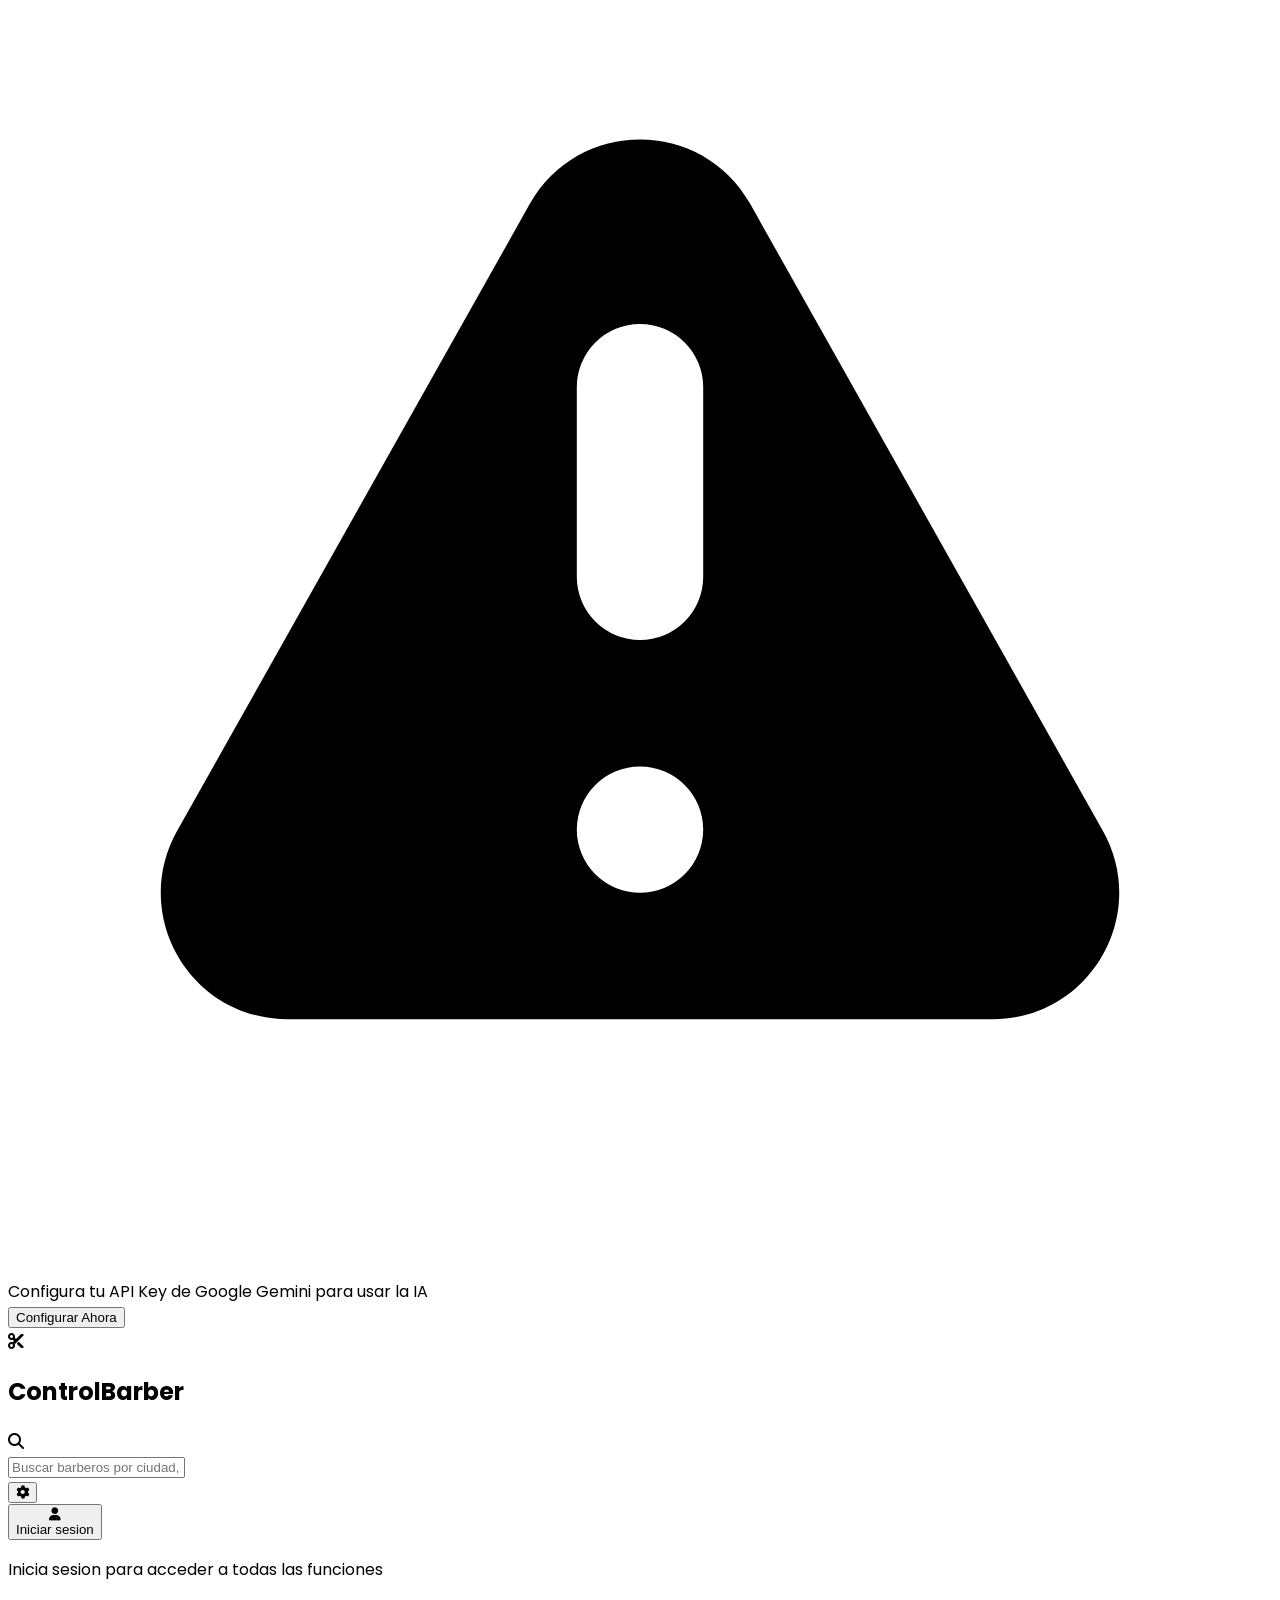
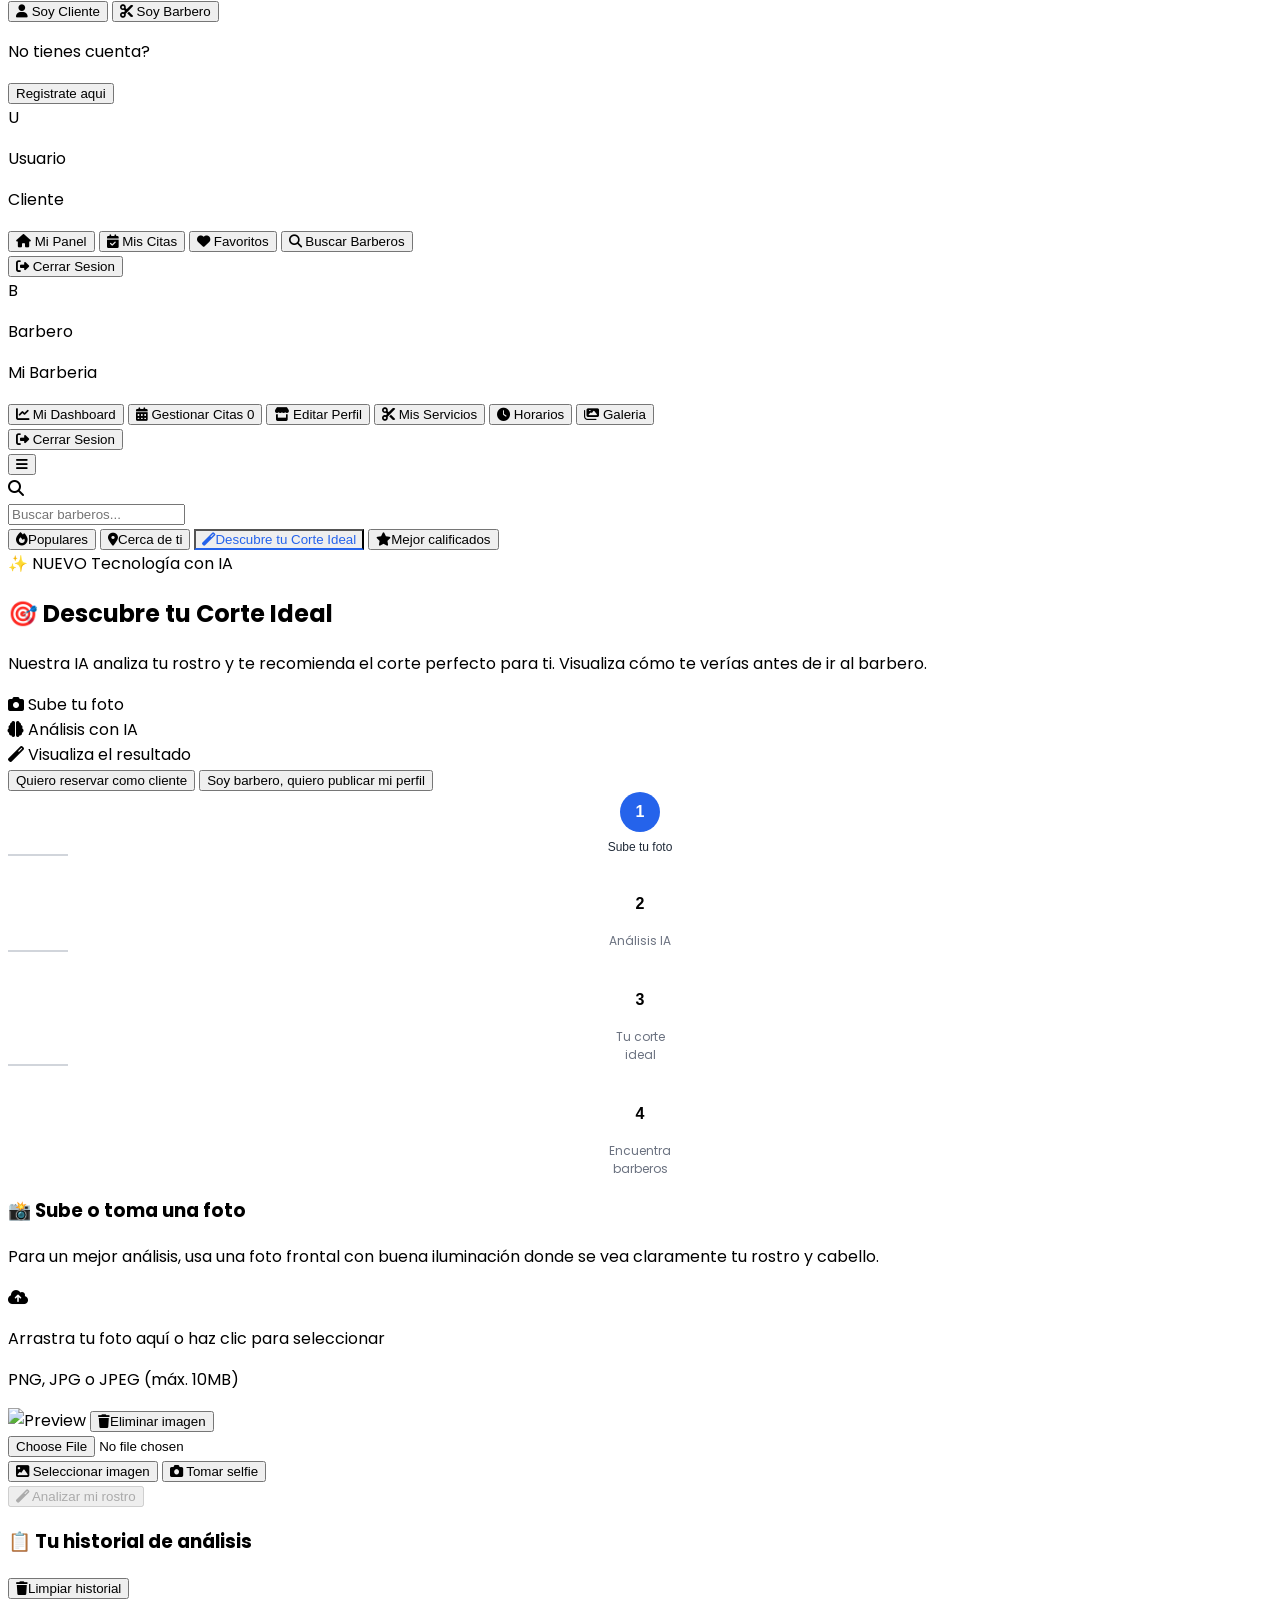
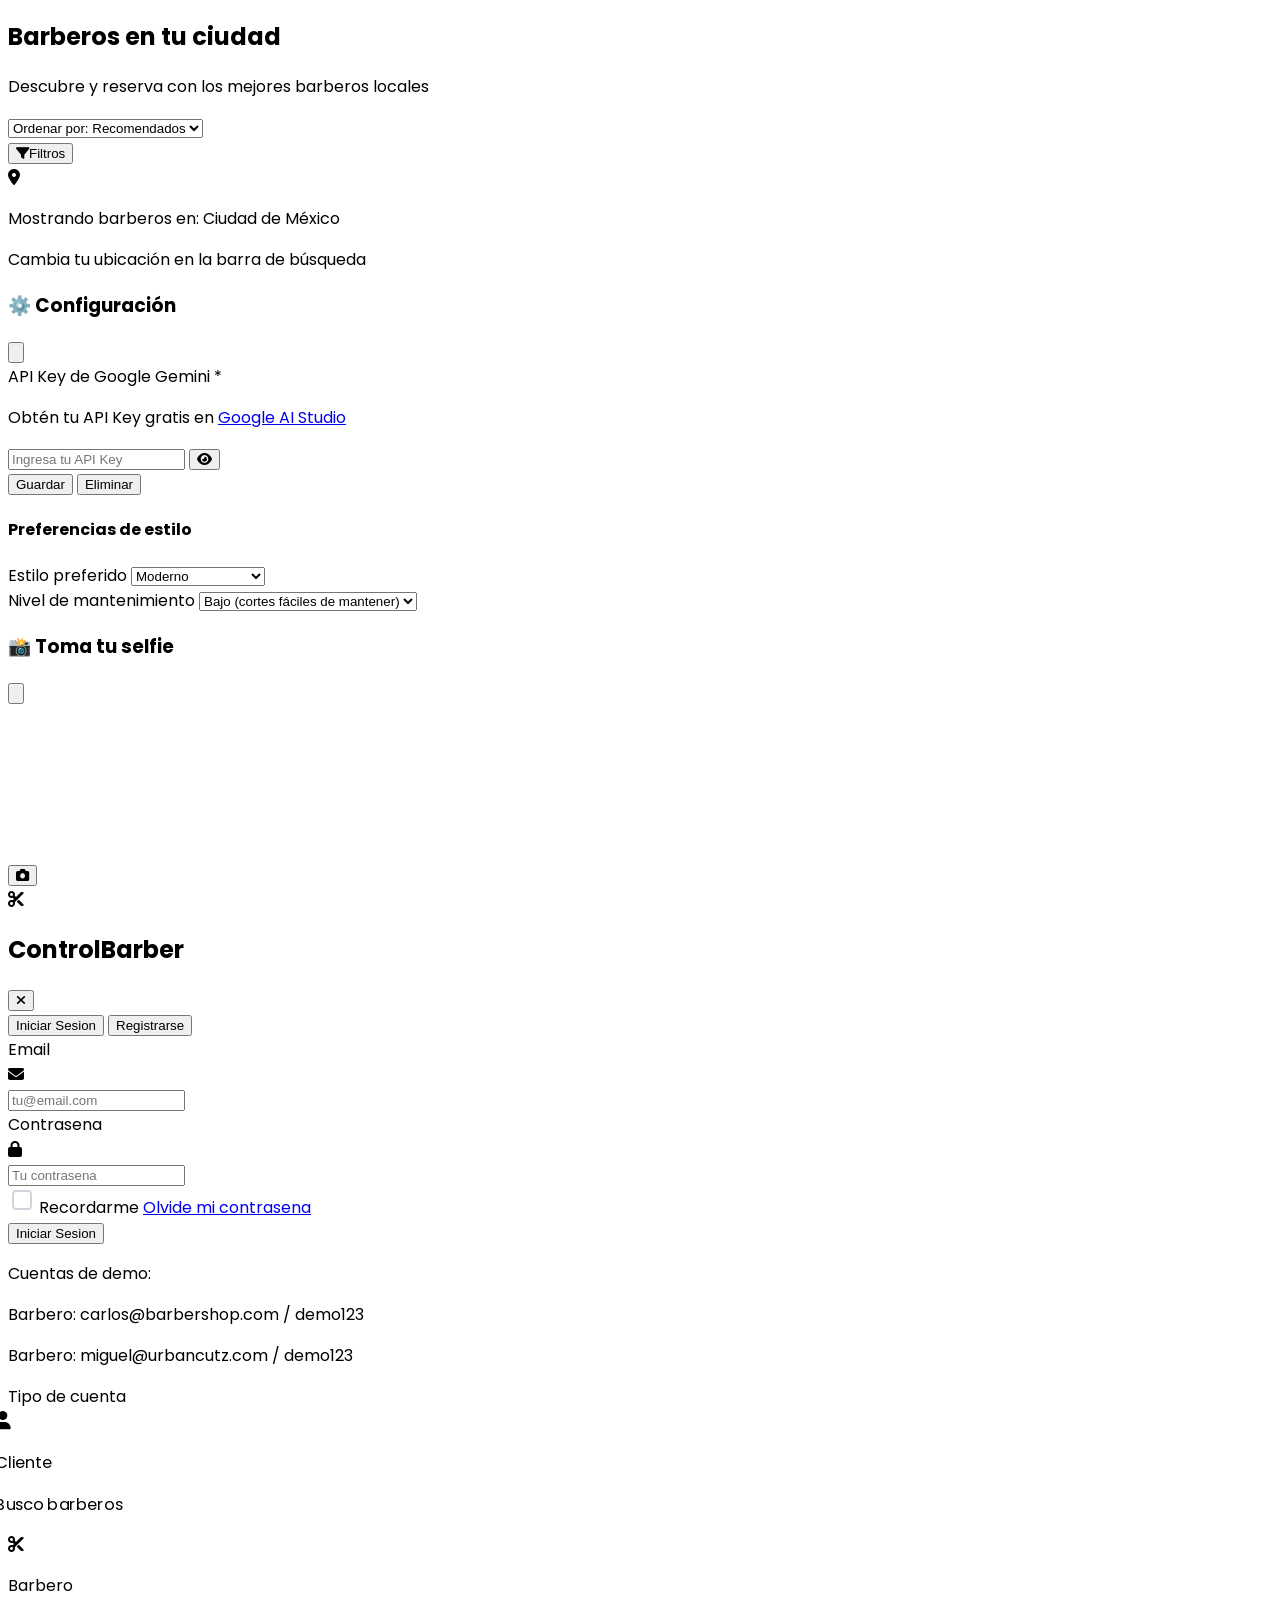
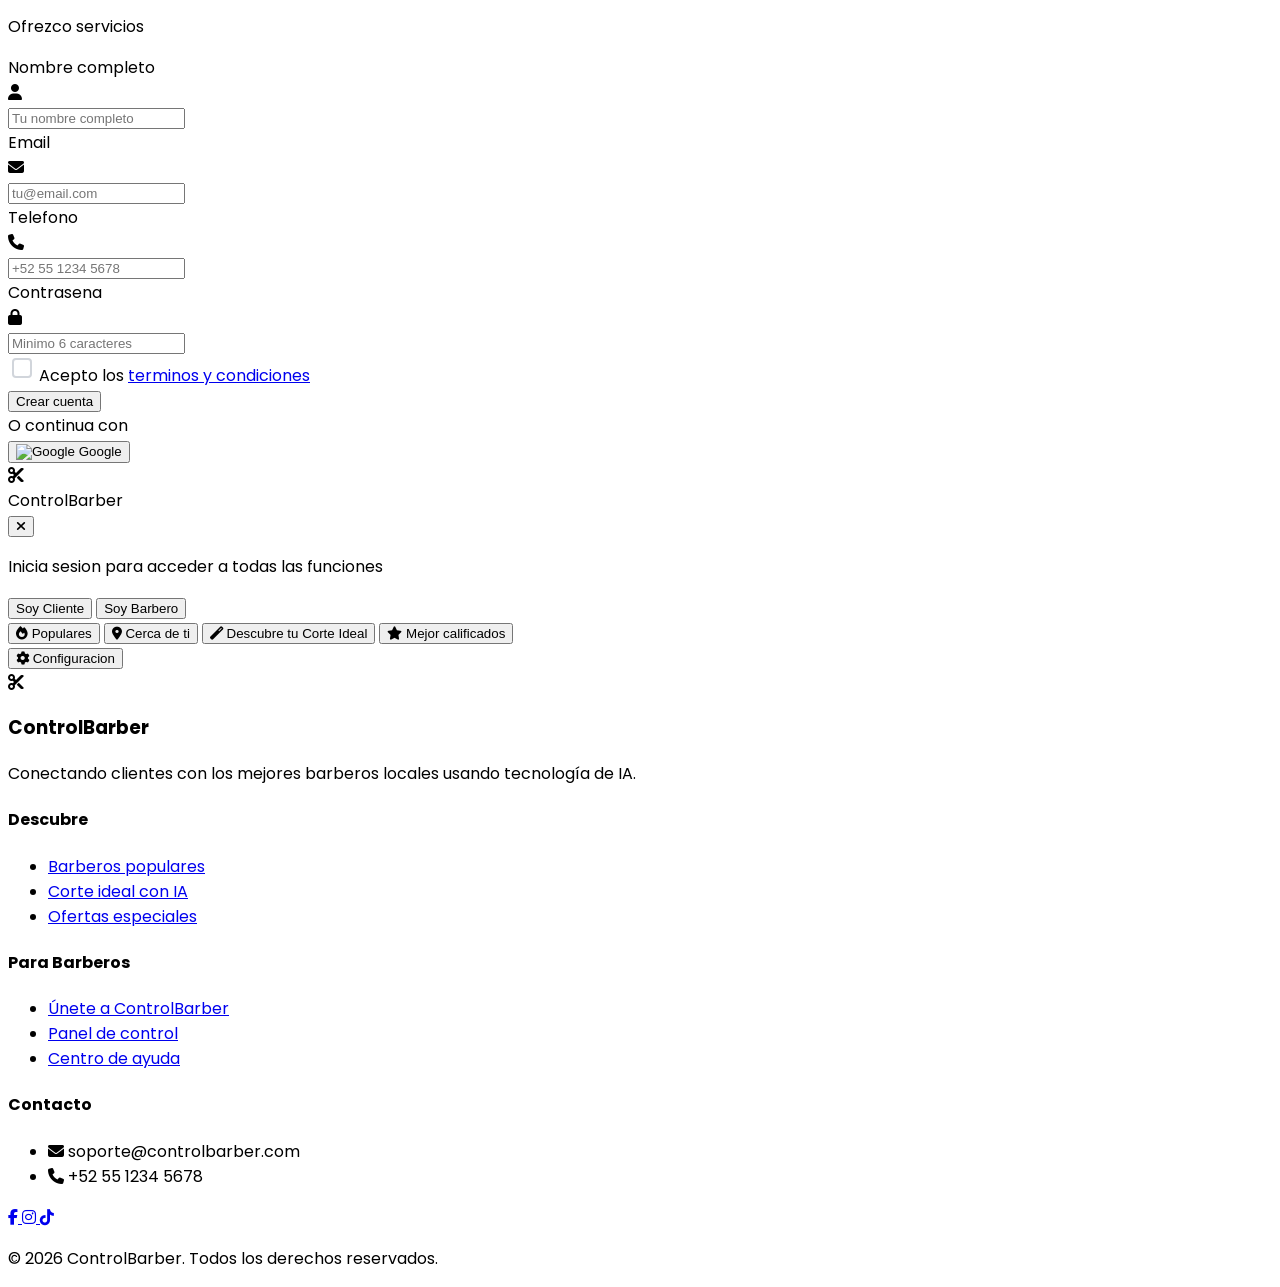
==== commit 5e350128: "feat: implementar vistas para gestión de barberos y clientes" ====
--- a/index.html
+++ b/index.html
@@ -3,531 +3,936 @@
 <head>
     <meta charset="UTF-8">
     <meta name="viewport" content="width=device-width, initial-scale=1.0">
-    <title>ControlBarber - Encuentra los Mejores Barberos</title>
+    <title>ControlBarber - Descubre tu Corte Ideal con IA</title>
     <script src="https://cdn.tailwindcss.com"></script>
+    <script src="https://cdn.jsdelivr.net/npm/marked@12.0.0/marked.min.js"></script>
+    <script src="https://cdn.jsdelivr.net/npm/dompurify@3.0.5/dist/purify.min.js"></script>
     <link rel="stylesheet" href="https://cdnjs.cloudflare.com/ajax/libs/font-awesome/6.4.0/css/all.min.css">
     <link href="https://fonts.googleapis.com/css2?family=Poppins:wght@300;400;500;600;700&display=swap" rel="stylesheet">
+    <script type="importmap">
+        {
+            "imports": {
+                "@google/generative-ai": "https://esm.run/@google/generative-ai"
+            }
+        }
+    </script>
+    <script>
+        tailwind.config = {
+            darkMode: 'class',
+            theme: {
+                extend: {
+                    colors: {
+                        primary: '#2563eb',
+                        'primary-dark': '#1d4ed8',
+                        secondary: '#0f172a',
+                        accent: '#f59e0b',
+                        danger: '#ef4444',
+                        barber: '#1e3a5f'
+                    },
+                    fontFamily: {
+                        'poppins': ['Poppins', 'sans-serif']
+                    }
+                }
+            }
+        }
+    </script>
     <link rel="stylesheet" href="styles.css">
 </head>
-<body class="bg-gray-50">
-    <!-- Barra de navegación superior -->
+<body class="bg-gray-50 font-poppins">
+    <!-- API Key Alert -->
+    <div id="apiKeyAlert" class="bg-amber-50 border-b border-amber-200 hidden">
+        <div class="max-w-7xl mx-auto px-4 sm:px-6 lg:px-8 py-4">
+            <div class="flex items-center justify-between flex-wrap gap-4">
+                <div class="flex items-center">
+                    <svg class="h-5 w-5 text-amber-500 mr-2" fill="currentColor" viewBox="0 0 20 20">
+                        <path fill-rule="evenodd" d="M8.257 3.099c.765-1.36 2.722-1.36 3.486 0l5.58 9.92c.75 1.334-.213 2.98-1.742 2.98H4.42c-1.53 0-2.493-1.646-1.743-2.98l5.58-9.92zM11 13a1 1 0 11-2 0 1 1 0 012 0zm-1-8a1 1 0 00-1 1v3a1 1 0 002 0V6a1 1 0 00-1-1z" clip-rule="evenodd"></path>
+                    </svg>
+                    <span class="text-sm text-amber-800">Configura tu API Key de Google Gemini para usar la IA</span>
+                </div>
+                <button id="configureApiBtn" class="px-4 py-2 bg-amber-500 hover:bg-amber-600 text-white rounded-lg text-sm font-medium transition-colors">
+                    Configurar Ahora
+                </button>
+            </div>
+        </div>
+    </div>
+
+    <!-- Navigation -->
     <nav class="bg-white shadow-md sticky top-0 z-50">
         <div class="container mx-auto px-4 py-3 flex justify-between items-center">
-            <!-- Logo -->
             <div class="flex items-center space-x-2">
-                <div class="h-10 w-10 bg-blue-600 rounded-full flex items-center justify-center">
+                <div class="h-10 w-10 bg-primary rounded-full flex items-center justify-center">
                     <i class="fas fa-cut text-white"></i>
                 </div>
                 <h1 class="text-2xl font-bold text-gray-800">ControlBarber</h1>
             </div>
 
-            <!-- Búsqueda -->
             <div class="hidden md:flex flex-1 max-w-2xl mx-8">
                 <div class="relative w-full">
                     <div class="absolute inset-y-0 left-0 pl-3 flex items-center pointer-events-none">
                         <i class="fas fa-search text-gray-400"></i>
                     </div>
-                    <input type="text" id="search-input" class="w-full pl-10 pr-4 py-3 border border-gray-300 rounded-full focus:ring-2 focus:ring-blue-500 focus:border-blue-500" placeholder="Buscar barberos por ciudad, especialidad o nombre...">
-                </div>
-            </div>
-
-            <!-- Menú usuario -->
+                    <input type="text" id="search-input" class="w-full pl-10 pr-4 py-3 border border-gray-300 rounded-full focus:ring-2 focus:ring-primary focus:border-primary transition-all" placeholder="Buscar barberos por ciudad, especialidad o nombre...">
+                </div>
+            </div>
+
             <div class="flex items-center space-x-4">
-                <button id="user-menu-btn" class="hidden md:flex items-center space-x-2 p-2 rounded-lg hover:bg-gray-100 transition-all">
-                    <div class="h-8 w-8 bg-gray-300 rounded-full flex items-center justify-center">
-                        <i class="fas fa-user text-gray-600"></i>
-                    </div>
-                    <span class="font-medium">Iniciar sesión</span>
-                </button>
-                <button class="md:hidden text-gray-700">
+                <button id="settingsBtn" class="p-2 rounded-lg hover:bg-gray-100 transition-all" title="Configuracion">
+                    <i class="fas fa-cog text-gray-600 text-xl"></i>
+                </button>
+                
+                <!-- User Menu Container -->
+                <div class="relative" id="user-menu-container">
+                    <button id="user-menu-btn" class="hidden md:flex items-center space-x-2 p-2 rounded-lg hover:bg-gray-100 transition-all">
+                        <div class="h-8 w-8 bg-gray-300 rounded-full flex items-center justify-center">
+                            <i class="fas fa-user text-gray-600"></i>
+                        </div>
+                        <span class="font-medium">Iniciar sesion</span>
+                    </button>
+                    
+                    <!-- User Dropdown Menu -->
+                    <div id="user-dropdown" class="absolute right-0 top-full mt-2 w-72 bg-white rounded-xl shadow-xl border border-gray-100 z-50 hidden">
+                        <!-- Not Logged In State -->
+                        <div id="dropdown-guest" class="p-4">
+                            <p class="text-sm text-gray-600 mb-4">Inicia sesion para acceder a todas las funciones</p>
+                            <div class="space-y-2">
+                                <button onclick="window.showAuthModal('login', 'client')" class="w-full px-4 py-3 bg-primary hover:bg-primary-dark text-white rounded-xl font-medium transition-colors flex items-center justify-center gap-2">
+                                    <i class="fas fa-user"></i>
+                                    Soy Cliente
+                                </button>
+                                <button onclick="window.showAuthModal('login', 'barber')" class="w-full px-4 py-3 bg-barber hover:bg-opacity-90 text-white rounded-xl font-medium transition-colors flex items-center justify-center gap-2">
+                                    <i class="fas fa-cut"></i>
+                                    Soy Barbero
+                                </button>
+                            </div>
+                            <div class="mt-4 pt-4 border-t border-gray-100 text-center">
+                                <p class="text-sm text-gray-500">No tienes cuenta?</p>
+                                <button onclick="window.showAuthModal('register')" class="text-primary hover:underline font-medium text-sm">Registrate aqui</button>
+                            </div>
+                        </div>
+                        
+                        <!-- Logged In - Client State -->
+                        <div id="dropdown-client" class="hidden">
+                            <div class="p-4 border-b border-gray-100">
+                                <div class="flex items-center gap-3">
+                                    <div id="dropdown-client-avatar" class="h-12 w-12 rounded-full bg-primary flex items-center justify-center">
+                                        <span class="text-white font-bold text-lg">U</span>
+                                    </div>
+                                    <div>
+                                        <p id="dropdown-client-name" class="font-semibold text-gray-800">Usuario</p>
+                                        <p class="text-xs text-primary font-medium">Cliente</p>
+                                    </div>
+                                </div>
+                            </div>
+                            <div class="py-2">
+                                <button onclick="window.router.navigate('client-dashboard')" class="w-full px-4 py-3 text-left hover:bg-gray-50 flex items-center gap-3 text-gray-700">
+                                    <i class="fas fa-home w-5 text-gray-400"></i>
+                                    Mi Panel
+                                </button>
+                                <button onclick="window.router.navigate('client-dashboard'); setTimeout(() => window.clientDashboard?.showTab('upcoming'), 100)" class="w-full px-4 py-3 text-left hover:bg-gray-50 flex items-center gap-3 text-gray-700">
+                                    <i class="fas fa-calendar-check w-5 text-gray-400"></i>
+                                    Mis Citas
+                                </button>
+                                <button onclick="window.router.navigate('client-dashboard'); setTimeout(() => window.clientDashboard?.showTab('favorites'), 100)" class="w-full px-4 py-3 text-left hover:bg-gray-50 flex items-center gap-3 text-gray-700">
+                                    <i class="fas fa-heart w-5 text-gray-400"></i>
+                                    Favoritos
+                                </button>
+                                <button onclick="window.router.navigate('home')" class="w-full px-4 py-3 text-left hover:bg-gray-50 flex items-center gap-3 text-gray-700">
+                                    <i class="fas fa-search w-5 text-gray-400"></i>
+                                    Buscar Barberos
+                                </button>
+                            </div>
+                            <div class="border-t border-gray-100 py-2">
+                                <button onclick="window.authManager.logout()" class="w-full px-4 py-3 text-left hover:bg-red-50 flex items-center gap-3 text-red-600">
+                                    <i class="fas fa-sign-out-alt w-5"></i>
+                                    Cerrar Sesion
+                                </button>
+                            </div>
+                        </div>
+                        
+                        <!-- Logged In - Barber State -->
+                        <div id="dropdown-barber" class="hidden">
+                            <div class="p-4 border-b border-gray-100 bg-gradient-to-r from-barber/10 to-primary/10">
+                                <div class="flex items-center gap-3">
+                                    <div id="dropdown-barber-avatar" class="h-12 w-12 rounded-full bg-barber flex items-center justify-center">
+                                        <span class="text-white font-bold text-lg">B</span>
+                                    </div>
+                                    <div>
+                                        <p id="dropdown-barber-name" class="font-semibold text-gray-800">Barbero</p>
+                                        <p id="dropdown-barber-shop" class="text-xs text-barber font-medium">Mi Barberia</p>
+                                    </div>
+                                </div>
+                            </div>
+                            <div class="py-2">
+                                <button onclick="window.router.navigate('barber-dashboard')" class="w-full px-4 py-3 text-left hover:bg-gray-50 flex items-center gap-3 text-gray-700">
+                                    <i class="fas fa-chart-line w-5 text-gray-400"></i>
+                                    Mi Dashboard
+                                </button>
+                                <button onclick="window.router.navigate('barber-dashboard'); setTimeout(() => window.barberDashboard?.showTab('appointments'), 100)" class="w-full px-4 py-3 text-left hover:bg-gray-50 flex items-center gap-3 text-gray-700">
+                                    <i class="fas fa-calendar-alt w-5 text-gray-400"></i>
+                                    Gestionar Citas
+                                    <span id="pending-appointments-badge" class="ml-auto bg-amber-500 text-white text-xs px-2 py-0.5 rounded-full hidden">0</span>
+                                </button>
+                                <button onclick="window.router.navigate('barber-dashboard'); setTimeout(() => window.barberDashboard?.showTab('profile'), 100)" class="w-full px-4 py-3 text-left hover:bg-gray-50 flex items-center gap-3 text-gray-700">
+                                    <i class="fas fa-store w-5 text-gray-400"></i>
+                                    Editar Perfil
+                                </button>
+                                <button onclick="window.router.navigate('barber-dashboard'); setTimeout(() => window.barberDashboard?.showTab('services'), 100)" class="w-full px-4 py-3 text-left hover:bg-gray-50 flex items-center gap-3 text-gray-700">
+                                    <i class="fas fa-cut w-5 text-gray-400"></i>
+                                    Mis Servicios
+                                </button>
+                                <button onclick="window.router.navigate('barber-dashboard'); setTimeout(() => window.barberDashboard?.showTab('schedule'), 100)" class="w-full px-4 py-3 text-left hover:bg-gray-50 flex items-center gap-3 text-gray-700">
+                                    <i class="fas fa-clock w-5 text-gray-400"></i>
+                                    Horarios
+                                </button>
+                                <button onclick="window.router.navigate('barber-dashboard'); setTimeout(() => window.barberDashboard?.showTab('gallery'), 100)" class="w-full px-4 py-3 text-left hover:bg-gray-50 flex items-center gap-3 text-gray-700">
+                                    <i class="fas fa-images w-5 text-gray-400"></i>
+                                    Galeria
+                                </button>
+                            </div>
+                            <div class="border-t border-gray-100 py-2">
+                                <button onclick="window.authManager.logout()" class="w-full px-4 py-3 text-left hover:bg-red-50 flex items-center gap-3 text-red-600">
+                                    <i class="fas fa-sign-out-alt w-5"></i>
+                                    Cerrar Sesion
+                                </button>
+                            </div>
+                        </div>
+                    </div>
+                </div>
+                
+                <button id="mobile-menu-btn" class="md:hidden text-gray-700 p-2 rounded-lg hover:bg-gray-100">
                     <i class="fas fa-bars text-xl"></i>
                 </button>
             </div>
         </div>
 
-        <!-- Búsqueda móvil -->
+        <!-- Mobile Search -->
         <div class="md:hidden border-t border-gray-200 px-4 py-3">
             <div class="relative">
                 <div class="absolute inset-y-0 left-0 pl-3 flex items-center pointer-events-none">
                     <i class="fas fa-search text-gray-400"></i>
                 </div>
-                <input type="text" class="w-full pl-10 pr-4 py-2 border border-gray-300 rounded-full focus:ring-2 focus:ring-blue-500 focus:border-blue-500" placeholder="Buscar barberos...">
+                <input type="text" class="w-full pl-10 pr-4 py-2 border border-gray-300 rounded-full focus:ring-2 focus:ring-primary focus:border-primary" placeholder="Buscar barberos...">
             </div>
         </div>
     </nav>
 
-    <!-- Filtros de navegación -->
+    <!-- Navigation Tabs -->
     <div class="bg-white border-b border-gray-200">
         <div class="container mx-auto px-4 py-2">
             <div class="flex space-x-6 overflow-x-auto py-2">
-                <button class="nav-link active py-2 px-1 font-medium text-gray-700 whitespace-nowrap">
+                <button class="nav-link py-2 px-1 font-medium text-gray-700 whitespace-nowrap" data-view="home">
                     <i class="fas fa-fire mr-2"></i>Populares
                 </button>
-                <button class="nav-link py-2 px-1 font-medium text-gray-700 whitespace-nowrap">
+                <button class="nav-link py-2 px-1 font-medium text-gray-700 whitespace-nowrap" data-view="nearby">
                     <i class="fas fa-map-marker-alt mr-2"></i>Cerca de ti
                 </button>
-                <button class="nav-link py-2 px-1 font-medium text-gray-700 whitespace-nowrap">
+                <button class="nav-link active py-2 px-1 font-medium text-primary whitespace-nowrap border-b-2 border-primary" data-view="ai-advisor">
+                    <i class="fas fa-magic mr-2"></i>Descubre tu Corte Ideal
+                </button>
+                <button class="nav-link py-2 px-1 font-medium text-gray-700 whitespace-nowrap" data-view="top-rated">
                     <i class="fas fa-star mr-2"></i>Mejor calificados
-                </button>
-                <button class="nav-link py-2 px-1 font-medium text-gray-700 whitespace-nowrap">
-                    <i class="fas fa-scissors mr-2"></i>Especialistas en barba
-                </button>
-                <button class="nav-link py-2 px-1 font-medium text-gray-700 whitespace-nowrap">
-                    <i class="fas fa-cut mr-2"></i>Cortes modernos
-                </button>
-                <button class="nav-link py-2 px-1 font-medium text-gray-700 whitespace-nowrap">
-                    <i class="fas fa-child mr-2"></i>Infantil
                 </button>
             </div>
         </div>
     </div>
 
-    <!-- Contenido principal -->
+    <!-- Main Content -->
     <main class="container mx-auto px-4 py-8">
-        <!-- Encabezado con título y filtros -->
-        <div class="mb-8">
-            <div class="flex justify-between items-center mb-4">
+        <section id="home-section">
+        <!-- AI Advisor Section - Descubre tu Corte Ideal -->
+        <section id="ai-advisor-section" class="mb-12">
+            <!-- Hero Banner -->
+            <div class="bg-gradient-to-r from-barber to-primary rounded-2xl p-8 mb-8 text-white relative overflow-hidden">
+                <div class="absolute inset-0 opacity-10">
+                    <div class="absolute inset-0" style="background-image: url('data:image/svg+xml,%3Csvg%20width=%2260%22%20height=%2260%22%20viewBox=%220%200%2060%2060%22%20xmlns=%22http://www.w3.org/2000/svg%22%3E%3Cg%20fill=%22none%22%20fill-rule=%22evenodd%22%3E%3Cg%20fill=%22%23ffffff%22%20fill-opacity=%220.4%22%3E%3Cpath%20d=%22M36%2034v-4h-2v4h-4v2h4v4h2v-4h4v-2h-4zm0-30V0h-2v4h-4v2h4v4h2V6h4V4h-4zM6%2034v-4H4v4H0v2h4v4h2v-4h4v-2H6zM6%204V0H4v4H0v2h4v4h2V6h4V4H6z%22/%3E%3C/g%3E%3C/g%3E%3C/svg%3E');"></div>
+                </div>
+                <div class="relative z-10 max-w-3xl">
+                    <div class="flex items-center gap-3 mb-4">
+                        <span class="bg-amber-500 text-white text-xs font-bold px-3 py-1 rounded-full">✨ NUEVO</span>
+                        <span class="text-white/80 text-sm">Tecnología con IA</span>
+                    </div>
+                    <h2 class="text-4xl font-bold mb-4">🎯 Descubre tu Corte Ideal</h2>
+                    <p class="text-xl text-white/90 mb-6">Nuestra IA analiza tu rostro y te recomienda el corte perfecto para ti. Visualiza cómo te verías antes de ir al barbero.</p>
+                    <div class="flex flex-wrap gap-4">
+                        <div class="flex items-center gap-2 bg-white/20 rounded-lg px-4 py-2">
+                            <i class="fas fa-camera"></i>
+                            <span>Sube tu foto</span>
+                        </div>
+                        <div class="flex items-center gap-2 bg-white/20 rounded-lg px-4 py-2">
+                            <i class="fas fa-brain"></i>
+                            <span>Análisis con IA</span>
+                        </div>
+                        <div class="flex items-center gap-2 bg-white/20 rounded-lg px-4 py-2">
+                            <i class="fas fa-magic"></i>
+                            <span>Visualiza el resultado</span>
+                        </div>
+                    </div>
+                    <div class="flex flex-wrap gap-3 mt-6">
+                        <button onclick="window.showAuthModal('login', 'client')" class="px-5 py-3 bg-white text-primary rounded-xl font-semibold hover:bg-gray-100 transition-all">
+                            Quiero reservar como cliente
+                        </button>
+                        <button onclick="window.showAuthModal('login', 'barber')" class="px-5 py-3 bg-black/20 text-white border border-white/30 rounded-xl font-semibold hover:bg-black/30 transition-all">
+                            Soy barbero, quiero publicar mi perfil
+                        </button>
+                    </div>
+                </div>
+            </div>
+
+            <!-- Step Wizard -->
+            <div class="bg-white rounded-2xl shadow-lg p-6 mb-8">
+                <!-- Progress Steps -->
+                <div class="flex items-center justify-center mb-8">
+                    <div class="flex items-center space-x-4 md:space-x-8">
+                        <div class="step-item active" data-step="1">
+                            <div class="step-circle bg-primary text-white">1</div>
+                            <span class="step-label">Sube tu foto</span>
+                        </div>
+                        <div class="step-line"></div>
+                        <div class="step-item" data-step="2">
+                            <div class="step-circle bg-gray-300 text-gray-600">2</div>
+                            <span class="step-label">Análisis IA</span>
+                        </div>
+                        <div class="step-line"></div>
+                        <div class="step-item" data-step="3">
+                            <div class="step-circle bg-gray-300 text-gray-600">3</div>
+                            <span class="step-label">Tu corte ideal</span>
+                        </div>
+                        <div class="step-line"></div>
+                        <div class="step-item" data-step="4">
+                            <div class="step-circle bg-gray-300 text-gray-600">4</div>
+                            <span class="step-label">Encuentra barberos</span>
+                        </div>
+                    </div>
+                </div>
+
+                <!-- Step 1: Photo Upload -->
+                <div id="step1" class="step-content active">
+                    <div class="max-w-2xl mx-auto text-center">
+                        <h3 class="text-2xl font-bold text-gray-800 mb-4">📸 Sube o toma una foto</h3>
+                        <p class="text-gray-600 mb-8">Para un mejor análisis, usa una foto frontal con buena iluminación donde se vea claramente tu rostro y cabello.</p>
+                        
+                        <div id="uploadArea" class="border-2 border-dashed border-gray-300 rounded-2xl p-12 hover:border-primary hover:bg-primary/5 transition-all cursor-pointer mb-6">
+                            <div id="uploadPlaceholder">
+                                <div class="h-20 w-20 bg-primary/10 rounded-full flex items-center justify-center mx-auto mb-4">
+                                    <i class="fas fa-cloud-upload-alt text-primary text-4xl"></i>
+                                </div>
+                                <p class="text-lg font-medium text-gray-700 mb-2">Arrastra tu foto aquí o haz clic para seleccionar</p>
+                                <p class="text-sm text-gray-500">PNG, JPG o JPEG (máx. 10MB)</p>
+                            </div>
+                            <div id="previewContainer" class="hidden">
+                                <img id="imagePreview" src="" alt="Preview" class="max-h-80 mx-auto rounded-xl shadow-lg">
+                                <button id="removeImage" class="mt-4 text-danger hover:text-red-700 font-medium">
+                                    <i class="fas fa-trash mr-2"></i>Eliminar imagen
+                                </button>
+                            </div>
+                        </div>
+                        
+                        <input type="file" id="photoInput" accept="image/*" class="hidden">
+                        
+                        <div class="flex flex-wrap justify-center gap-4">
+                            <button id="selectPhotoBtn" class="px-6 py-3 bg-primary hover:bg-primary-dark text-white rounded-xl font-medium transition-all flex items-center gap-2">
+                                <i class="fas fa-image"></i>
+                                Seleccionar imagen
+                            </button>
+                            <button id="takeSelfieBtn" class="px-6 py-3 bg-gray-800 hover:bg-gray-900 text-white rounded-xl font-medium transition-all flex items-center gap-2">
+                                <i class="fas fa-camera"></i>
+                                Tomar selfie
+                            </button>
+                        </div>
+                        
+                        <div class="mt-8">
+                            <button id="analyzeBtn" class="px-8 py-4 bg-gradient-to-r from-primary to-barber text-white rounded-xl font-bold text-lg transition-all disabled:opacity-50 disabled:cursor-not-allowed flex items-center gap-3 mx-auto" disabled>
+                                <i class="fas fa-magic"></i>
+                                Analizar mi rostro
+                            </button>
+                        </div>
+                    </div>
+                </div>
+
+                <!-- Step 2: Analysis -->
+                <div id="step2" class="step-content hidden">
+                    <div class="max-w-4xl mx-auto">
+                        <div class="text-center mb-8">
+                            <h3 class="text-2xl font-bold text-gray-800 mb-4">🔍 Análisis de tu Rostro y Cabello</h3>
+                            <p class="text-gray-600">Nuestra IA ha analizado tus rasgos faciales para recomendarte el corte perfecto.</p>
+                        </div>
+                        
+                        <div class="grid grid-cols-1 lg:grid-cols-2 gap-8">
+                            <!-- Photo Column -->
+                            <div class="bg-gray-100 rounded-2xl p-4">
+                                <img id="analysisImage" src="" alt="Tu foto" class="w-full rounded-xl shadow-lg">
+                            </div>
+                            
+                            <!-- Analysis Results -->
+                            <div class="space-y-4">
+                                <div id="analysisLoading" class="flex flex-col items-center justify-center py-12">
+                                    <div class="analysis-spinner mb-4"></div>
+                                    <p class="text-lg font-medium text-gray-700">Analizando tu rostro...</p>
+                                    <p class="text-sm text-gray-500">Esto puede tomar unos segundos</p>
+                                </div>
+                                
+                                <div id="analysisResult" class="hidden prose prose-blue max-w-none">
+                                    <!-- Analysis will be rendered here as markdown -->
+                                </div>
+                            </div>
+                        </div>
+                        
+                        <div class="flex justify-center gap-4 mt-8">
+                            <button id="backToStep1" class="px-6 py-3 border border-gray-300 text-gray-700 rounded-xl font-medium hover:bg-gray-50 transition-all">
+                                <i class="fas fa-arrow-left mr-2"></i>Volver
+                            </button>
+                            <button id="generateHaircutBtn" class="px-8 py-3 bg-gradient-to-r from-primary to-barber text-white rounded-xl font-bold transition-all disabled:opacity-50 flex items-center gap-2" disabled>
+                                <i class="fas fa-magic"></i>
+                                Generar mi corte ideal
+                            </button>
+                        </div>
+                    </div>
+                </div>
+
+                <!-- Step 3: Generated Haircut -->
+                <div id="step3" class="step-content hidden">
+                    <div class="max-w-5xl mx-auto">
+                        <div class="text-center mb-8">
+                            <h3 class="text-2xl font-bold text-gray-800 mb-4">✨ Tu Corte Ideal</h3>
+                            <p class="text-gray-600">Así es como te verías con el corte recomendado por nuestra IA.</p>
+                        </div>
+                        
+                        <div class="grid grid-cols-1 lg:grid-cols-2 gap-8 mb-8">
+                            <!-- Before/After Comparison -->
+                            <div class="bg-gray-100 rounded-2xl p-4">
+                                <div class="text-center mb-2">
+                                    <span class="bg-gray-800 text-white text-sm font-medium px-4 py-1 rounded-full">Antes</span>
+                                </div>
+                                <img id="beforeImage" src="" alt="Antes" class="w-full rounded-xl shadow-lg">
+                            </div>
+                            
+                            <div class="bg-gradient-to-br from-primary/10 to-barber/10 rounded-2xl p-4">
+                                <div class="text-center mb-2">
+                                    <span class="bg-primary text-white text-sm font-medium px-4 py-1 rounded-full">Después</span>
+                                </div>
+                                <div id="generatedImageContainer">
+                                    <div id="generatingLoading" class="flex flex-col items-center justify-center py-24">
+                                        <div class="analysis-spinner mb-4"></div>
+                                        <p class="text-lg font-medium text-gray-700">Generando tu nuevo look...</p>
+                                        <p class="text-sm text-gray-500">La IA está creando tu imagen</p>
+                                    </div>
+                                    <img id="generatedImage" src="" alt="Tu nuevo look" class="w-full rounded-xl shadow-lg hidden">
+                                </div>
+                            </div>
+                        </div>
+                        
+                        <!-- Haircut Details -->
+                        <div id="haircutDetails" class="bg-white border border-gray-200 rounded-2xl p-6 mb-8 hidden">
+                            <h4 class="text-xl font-bold text-gray-800 mb-4">💈 Detalles del Corte</h4>
+                            <div id="haircutDescription" class="prose prose-blue max-w-none">
+                                <!-- Haircut description will be rendered here -->
+                            </div>
+                        </div>
+                        
+                        <div class="flex flex-wrap justify-center gap-4">
+                            <button id="backToStep2" class="px-6 py-3 border border-gray-300 text-gray-700 rounded-xl font-medium hover:bg-gray-50 transition-all">
+                                <i class="fas fa-arrow-left mr-2"></i>Volver al análisis
+                            </button>
+                            <button id="regenerateBtn" class="px-6 py-3 bg-gray-800 text-white rounded-xl font-medium hover:bg-gray-900 transition-all flex items-center gap-2">
+                                <i class="fas fa-redo"></i>
+                                Probar otro estilo
+                            </button>
+                            <button id="findBarbersBtn" class="px-8 py-3 bg-gradient-to-r from-primary to-barber text-white rounded-xl font-bold transition-all flex items-center gap-2">
+                                <i class="fas fa-search"></i>
+                                Encontrar barberos
+                            </button>
+                        </div>
+                    </div>
+                </div>
+
+                <!-- Step 4: Recommended Barbers -->
+                <div id="step4" class="step-content hidden">
+                    <div class="max-w-6xl mx-auto">
+                        <div class="text-center mb-8">
+                            <h3 class="text-2xl font-bold text-gray-800 mb-4">💈 Barberos Recomendados para Ti</h3>
+                            <p class="text-gray-600">Estos barberos tienen experiencia en el tipo de corte que te recomendamos.</p>
+                        </div>
+                        
+                        <!-- Recommended Cut Summary -->
+                        <div class="bg-gradient-to-r from-primary/10 to-barber/10 rounded-2xl p-6 mb-8">
+                            <div class="flex flex-wrap items-center gap-6">
+                                <img id="recommendedCutThumb" src="" alt="Tu corte" class="w-24 h-24 rounded-xl object-cover shadow-lg">
+                                <div>
+                                    <h4 class="text-lg font-bold text-gray-800" id="recommendedCutName">Low Fade + Texturizado</h4>
+                                    <p class="text-gray-600" id="recommendedCutDesc">Corte moderno con desvanecido bajo y textura en la parte superior</p>
+                                    <div class="flex flex-wrap gap-2 mt-2">
+                                        <span class="bg-primary/20 text-primary text-sm font-medium px-3 py-1 rounded-full">Fade</span>
+                                        <span class="bg-primary/20 text-primary text-sm font-medium px-3 py-1 rounded-full">Texturizado</span>
+                                        <span class="bg-primary/20 text-primary text-sm font-medium px-3 py-1 rounded-full">Moderno</span>
+                                    </div>
+                                </div>
+                            </div>
+                        </div>
+                        
+                        <!-- Barbers Grid -->
+                        <div id="recommendedBarbers" class="grid grid-cols-1 md:grid-cols-2 lg:grid-cols-3 gap-6 mb-8">
+                            <!-- Barbers will be loaded here -->
+                        </div>
+                        
+                        <div class="flex flex-wrap justify-center gap-4">
+                            <button id="backToStep3" class="px-6 py-3 border border-gray-300 text-gray-700 rounded-xl font-medium hover:bg-gray-50 transition-all">
+                                <i class="fas fa-arrow-left mr-2"></i>Volver
+                            </button>
+                            <button id="startOverBtn" class="px-6 py-3 bg-gray-800 text-white rounded-xl font-medium hover:bg-gray-900 transition-all flex items-center gap-2">
+                                <i class="fas fa-redo"></i>
+                                Empezar de nuevo
+                            </button>
+                        </div>
+                    </div>
+                </div>
+            </div>
+
+            <!-- History Section -->
+            <div id="historySection" class="bg-white rounded-2xl shadow-lg p-6 hidden">
+                <div class="flex justify-between items-center mb-6">
+                    <h3 class="text-xl font-bold text-gray-800">📋 Tu historial de análisis</h3>
+                    <button id="clearHistoryBtn" class="text-danger hover:text-red-700 font-medium text-sm">
+                        <i class="fas fa-trash mr-1"></i>Limpiar historial
+                    </button>
+                </div>
+                <div id="historyList" class="grid grid-cols-1 md:grid-cols-2 lg:grid-cols-3 gap-4">
+                    <!-- History items will be loaded here -->
+                </div>
+            </div>
+        </section>
+
+        <!-- Regular Barbers Section (hidden when AI advisor is active) -->
+        <section id="barbers-section" class="hidden mb-12">
+            <div class="mb-8">
+                <div class="flex justify-between items-center mb-4">
+                    <div>
+                        <h2 class="text-3xl font-bold text-gray-800">Barberos en tu ciudad</h2>
+                        <p class="text-gray-600">Descubre y reserva con los mejores barberos locales</p>
+                    </div>
+                    <div class="flex items-center space-x-4">
+                        <div class="hidden md:block">
+                            <select id="sortSelect" class="border border-gray-300 rounded-lg px-4 py-2 focus:ring-2 focus:ring-primary focus:border-primary">
+                                <option>Ordenar por: Recomendados</option>
+                                <option>Mayor calificación</option>
+                                <option>Precio más bajo</option>
+                                <option>Precio más alto</option>
+                            </select>
+                        </div>
+                        <button class="border border-gray-300 rounded-lg px-4 py-2 hover:bg-gray-50 transition-all">
+                            <i class="fas fa-filter mr-2"></i>Filtros
+                        </button>
+                    </div>
+                </div>
+
+                <div class="bg-primary/10 border border-primary/20 rounded-xl p-4 mb-6">
+                    <div class="flex items-center">
+                        <i class="fas fa-map-marker-alt text-primary text-xl mr-3"></i>
+                        <div>
+                            <p class="font-medium text-gray-800">Mostrando barberos en: <span id="current-city" class="font-bold">Ciudad de México</span></p>
+                            <p class="text-sm text-gray-600">Cambia tu ubicación en la barra de búsqueda</p>
+                        </div>
+                    </div>
+                </div>
+            </div>
+
+            <div class="grid grid-cols-1 md:grid-cols-2 lg:grid-cols-3 xl:grid-cols-4 gap-6" id="barbers-list">
+                <!-- Barbers will be loaded here -->
+            </div>
+        </section>
+        </section>
+    </main>
+
+    <!-- Settings Modal -->
+    <div id="settingsModal" class="fixed inset-0 bg-black bg-opacity-50 z-50 flex items-center justify-center hidden">
+        <div class="bg-white rounded-2xl shadow-2xl max-w-lg w-full mx-4 p-6 max-h-[90vh] overflow-y-auto">
+            <div class="flex justify-between items-center mb-6">
+                <h3 class="text-xl font-bold text-gray-800">⚙️ Configuración</h3>
+                <button id="closeSettingsBtn" class="text-gray-500 hover:text-gray-700">
+                    <svg class="w-6 h-6" fill="none" stroke="currentColor" viewBox="0 0 24 24">
+                        <path stroke-linecap="round" stroke-linejoin="round" stroke-width="2" d="M6 18L18 6M6 6l12 12"></path>
+                    </svg>
+                </button>
+            </div>
+            
+            <div class="space-y-6">
+                <!-- API Key Section -->
                 <div>
-                    <h2 class="text-3xl font-bold text-gray-800">Barberos en tu ciudad</h2>
-                    <p class="text-gray-600">Descubre y reserva con los mejores barberos locales</p>
-                </div>
-                <div class="flex items-center space-x-4">
-                    <div class="hidden md:block">
-                        <select class="border border-gray-300 rounded-lg px-4 py-2 focus:ring-2 focus:ring-blue-500 focus:border-blue-500">
-                            <option>Ordenar por: Recomendados</option>
-                            <option>Mayor calificación</option>
-                            <option>Precio más bajo</option>
-                            <option>Precio más alto</option>
-                            <option>Más cercanos</option>
-                        </select>
-                    </div>
-                    <button class="border border-gray-300 rounded-lg px-4 py-2 hover:bg-gray-50 transition-all">
-                        <i class="fas fa-filter mr-2"></i>Filtros
+                    <label class="block text-sm font-medium mb-2 text-gray-700">API Key de Google Gemini *</label>
+                    <p class="text-xs text-gray-500 mb-3">Obtén tu API Key gratis en <a href="https://aistudio.google.com/app/apikey" target="_blank" class="text-primary hover:underline">Google AI Studio</a></p>
+                    <div class="space-y-2">
+                        <div class="flex space-x-2">
+                            <input type="password" id="apiKeyInput" placeholder="Ingresa tu API Key" 
+                                   class="flex-1 px-4 py-3 text-sm border border-gray-300 rounded-xl focus:outline-none focus:ring-2 focus:ring-primary bg-white">
+                            <button id="toggleApiKeyBtn" class="px-4 py-3 text-gray-500 hover:text-gray-700 border border-gray-300 rounded-xl">
+                                <i class="fas fa-eye"></i>
+                            </button>
+                        </div>
+                        <div class="flex space-x-2">
+                            <button id="saveApiKeyBtn" class="flex-1 px-4 py-3 bg-primary hover:bg-primary-dark text-white rounded-xl text-sm font-medium transition-colors">
+                                Guardar
+                            </button>
+                            <button id="removeApiKeyBtn" class="px-4 py-3 bg-danger hover:bg-red-600 text-white rounded-xl text-sm font-medium transition-colors hidden">
+                                Eliminar
+                            </button>
+                        </div>
+                    </div>
+                    <div id="apiKeyStatus" class="mt-2 text-sm hidden"></div>
+                </div>
+                
+                <!-- User Preferences -->
+                <div class="border-t border-gray-200 pt-6">
+                    <h4 class="font-medium text-gray-800 mb-4">Preferencias de estilo</h4>
+                    <div class="space-y-4">
+                        <div>
+                            <label class="block text-sm text-gray-600 mb-2">Estilo preferido</label>
+                            <select id="stylePreference" class="w-full px-4 py-3 border border-gray-300 rounded-xl focus:ring-2 focus:ring-primary">
+                                <option value="moderno">Moderno</option>
+                                <option value="clasico">Clásico</option>
+                                <option value="urbano">Urbano/Streetwear</option>
+                                <option value="elegante">Elegante/Formal</option>
+                            </select>
+                        </div>
+                        <div>
+                            <label class="block text-sm text-gray-600 mb-2">Nivel de mantenimiento</label>
+                            <select id="maintenanceLevel" class="w-full px-4 py-3 border border-gray-300 rounded-xl focus:ring-2 focus:ring-primary">
+                                <option value="bajo">Bajo (cortes fáciles de mantener)</option>
+                                <option value="medio">Medio</option>
+                                <option value="alto">Alto (dispuesto a peinar diario)</option>
+                            </select>
+                        </div>
+                    </div>
+                </div>
+            </div>
+        </div>
+    </div>
+
+    <!-- Camera Modal -->
+    <div id="cameraModal" class="fixed inset-0 bg-black bg-opacity-90 z-50 flex items-center justify-center hidden">
+        <div class="max-w-2xl w-full mx-4">
+            <div class="bg-white rounded-2xl overflow-hidden">
+                <div class="p-4 bg-gray-800 text-white flex justify-between items-center">
+                    <h3 class="font-bold">📸 Toma tu selfie</h3>
+                    <button id="closeCameraBtn" class="text-white hover:text-gray-300">
+                        <svg class="w-6 h-6" fill="none" stroke="currentColor" viewBox="0 0 24 24">
+                            <path stroke-linecap="round" stroke-linejoin="round" stroke-width="2" d="M6 18L18 6M6 6l12 12"></path>
+                        </svg>
                     </button>
                 </div>
-            </div>
-
-            <!-- Información de ubicación -->
-            <div class="bg-blue-50 border border-blue-200 rounded-xl p-4 mb-6">
-                <div class="flex items-center">
-                    <i class="fas fa-map-marker-alt text-blue-500 text-xl mr-3"></i>
+                <div class="relative">
+                    <video id="cameraFeed" class="w-full" autoplay playsinline></video>
+                    <canvas id="cameraCanvas" class="hidden"></canvas>
+                    <div class="absolute inset-0 pointer-events-none">
+                        <div class="absolute inset-0 flex items-center justify-center">
+                            <div class="border-4 border-white/50 rounded-full w-64 h-64 md:w-80 md:h-80"></div>
+                        </div>
+                    </div>
+                </div>
+                <div class="p-4 bg-gray-100 flex justify-center">
+                    <button id="captureBtn" class="h-16 w-16 bg-primary rounded-full flex items-center justify-center text-white hover:bg-primary-dark transition-all shadow-lg">
+                        <i class="fas fa-camera text-2xl"></i>
+                    </button>
+                </div>
+            </div>
+        </div>
+    </div>
+
+    <!-- Barber Detail Modal -->
+    <div id="barberDetailModal" class="fixed inset-0 bg-black bg-opacity-50 z-50 flex items-center justify-center hidden">
+        <div class="bg-white rounded-2xl shadow-2xl max-w-4xl w-full mx-4 max-h-[90vh] overflow-y-auto">
+            <div id="barberDetailContent">
+                <!-- Content will be loaded dynamically -->
+            </div>
+        </div>
+    </div>
+
+    <!-- Auth Modal -->
+    <div id="authModal" class="fixed inset-0 bg-black bg-opacity-50 z-50 flex items-center justify-center hidden">
+        <div class="bg-white rounded-2xl shadow-2xl max-w-md w-full mx-4 max-h-[90vh] overflow-y-auto modal-enter">
+            <div class="p-6">
+                <!-- Modal Header -->
+                <div class="flex justify-between items-center mb-6">
+                    <div class="flex items-center gap-3">
+                        <div class="h-10 w-10 bg-primary rounded-full flex items-center justify-center">
+                            <i class="fas fa-cut text-white"></i>
+                        </div>
+                        <h2 class="text-xl font-bold text-gray-800">ControlBarber</h2>
+                    </div>
+                    <button onclick="window.closeAuthModal()" class="text-gray-400 hover:text-gray-600">
+                        <i class="fas fa-times text-xl"></i>
+                    </button>
+                </div>
+
+                <!-- Tabs -->
+                <div class="flex border-b border-gray-200 mb-6">
+                    <button id="auth-modal-tab-login" class="flex-1 py-3 text-center font-medium text-primary border-b-2 border-primary" onclick="window.switchAuthTab('login')">
+                        Iniciar Sesion
+                    </button>
+                    <button id="auth-modal-tab-register" class="flex-1 py-3 text-center font-medium text-gray-500 hover:text-gray-700" onclick="window.switchAuthTab('register')">
+                        Registrarse
+                    </button>
+                </div>
+
+                <!-- Login Form -->
+                <form id="auth-modal-login-form" class="space-y-4">
                     <div>
-                        <p class="font-medium text-gray-800">Mostrando barberos en: <span id="current-city" class="font-bold">Ciudad de México</span></p>
-                        <p class="text-sm text-gray-600">Cambia tu ubicación en la barra de búsqueda para ver barberos en otras ciudades</p>
-                    </div>
-                    <button id="change-location-btn" class="ml-auto text-blue-600 font-medium hover:text-blue-800 transition-all">
-                        Cambiar ubicación
+                        <label class="block text-sm font-medium text-gray-700 mb-1">Email</label>
+                        <div class="relative">
+                            <div class="absolute inset-y-0 left-0 pl-3 flex items-center pointer-events-none">
+                                <i class="fas fa-envelope text-gray-400"></i>
+                            </div>
+                            <input type="email" id="auth-modal-login-email" required
+                                class="w-full pl-10 pr-4 py-3 border border-gray-300 rounded-xl focus:ring-2 focus:ring-primary focus:border-primary"
+                                placeholder="tu@email.com">
+                        </div>
+                    </div>
+                    <div>
+                        <label class="block text-sm font-medium text-gray-700 mb-1">Contrasena</label>
+                        <div class="relative">
+                            <div class="absolute inset-y-0 left-0 pl-3 flex items-center pointer-events-none">
+                                <i class="fas fa-lock text-gray-400"></i>
+                            </div>
+                            <input type="password" id="auth-modal-login-password" required
+                                class="w-full pl-10 pr-4 py-3 border border-gray-300 rounded-xl focus:ring-2 focus:ring-primary focus:border-primary"
+                                placeholder="Tu contrasena">
+                        </div>
+                    </div>
+                    <div class="flex items-center justify-between">
+                        <label class="flex items-center">
+                            <input type="checkbox" class="custom-checkbox mr-2">
+                            <span class="text-sm text-gray-600">Recordarme</span>
+                        </label>
+                        <a href="#" class="text-sm text-primary hover:underline">Olvide mi contrasena</a>
+                    </div>
+                    <button type="submit" class="w-full py-3 bg-primary hover:bg-primary-dark text-white rounded-xl font-medium transition-colors">
+                        Iniciar Sesion
                     </button>
+                    
+                    <!-- Demo accounts info -->
+                    <div class="bg-blue-50 border border-blue-200 rounded-xl p-4 mt-4">
+                        <p class="text-sm font-medium text-blue-800 mb-2">Cuentas de demo:</p>
+                        <p class="text-xs text-blue-700">Barbero: carlos@barbershop.com / demo123</p>
+                        <p class="text-xs text-blue-700">Barbero: miguel@urbancutz.com / demo123</p>
+                    </div>
+                </form>
+
+                <!-- Register Form -->
+                <form id="auth-modal-register-form" class="space-y-4 hidden">
+                    <!-- User Type Selection -->
+                    <div>
+                        <label class="block text-sm font-medium text-gray-700 mb-2">Tipo de cuenta</label>
+                        <div class="grid grid-cols-2 gap-3">
+                            <label class="relative cursor-pointer">
+                                <input type="radio" name="auth-modal-user-type" value="client" class="peer sr-only" checked>
+                                <div class="p-4 border-2 border-gray-200 rounded-xl text-center peer-checked:border-primary peer-checked:bg-primary/5 transition-all">
+                                    <i class="fas fa-user text-2xl text-gray-400 peer-checked:text-primary mb-2 block"></i>
+                                    <p class="font-medium text-gray-800">Cliente</p>
+                                    <p class="text-xs text-gray-500">Busco barberos</p>
+                                </div>
+                            </label>
+                            <label class="relative cursor-pointer">
+                                <input type="radio" name="auth-modal-user-type" value="barber" class="peer sr-only">
+                                <div class="p-4 border-2 border-gray-200 rounded-xl text-center peer-checked:border-barber peer-checked:bg-barber/5 transition-all">
+                                    <i class="fas fa-cut text-2xl text-gray-400 peer-checked:text-barber mb-2 block"></i>
+                                    <p class="font-medium text-gray-800">Barbero</p>
+                                    <p class="text-xs text-gray-500">Ofrezco servicios</p>
+                                </div>
+                            </label>
+                        </div>
+                    </div>
+                    
+                    <div>
+                        <label class="block text-sm font-medium text-gray-700 mb-1">Nombre completo</label>
+                        <div class="relative">
+                            <div class="absolute inset-y-0 left-0 pl-3 flex items-center pointer-events-none">
+                                <i class="fas fa-user text-gray-400"></i>
+                            </div>
+                            <input type="text" id="auth-modal-register-name" required
+                                class="w-full pl-10 pr-4 py-3 border border-gray-300 rounded-xl focus:ring-2 focus:ring-primary focus:border-primary"
+                                placeholder="Tu nombre completo">
+                        </div>
+                    </div>
+                    <div>
+                        <label class="block text-sm font-medium text-gray-700 mb-1">Email</label>
+                        <div class="relative">
+                            <div class="absolute inset-y-0 left-0 pl-3 flex items-center pointer-events-none">
+                                <i class="fas fa-envelope text-gray-400"></i>
+                            </div>
+                            <input type="email" id="auth-modal-register-email" required
+                                class="w-full pl-10 pr-4 py-3 border border-gray-300 rounded-xl focus:ring-2 focus:ring-primary focus:border-primary"
+                                placeholder="tu@email.com">
+                        </div>
+                    </div>
+                    <div>
+                        <label class="block text-sm font-medium text-gray-700 mb-1">Telefono</label>
+                        <div class="relative">
+                            <div class="absolute inset-y-0 left-0 pl-3 flex items-center pointer-events-none">
+                                <i class="fas fa-phone text-gray-400"></i>
+                            </div>
+                            <input type="tel" id="auth-modal-register-phone"
+                                class="w-full pl-10 pr-4 py-3 border border-gray-300 rounded-xl focus:ring-2 focus:ring-primary focus:border-primary"
+                                placeholder="+52 55 1234 5678">
+                        </div>
+                    </div>
+                    <div>
+                        <label class="block text-sm font-medium text-gray-700 mb-1">Contrasena</label>
+                        <div class="relative">
+                            <div class="absolute inset-y-0 left-0 pl-3 flex items-center pointer-events-none">
+                                <i class="fas fa-lock text-gray-400"></i>
+                            </div>
+                            <input type="password" id="auth-modal-register-password" required minlength="6"
+                                class="w-full pl-10 pr-4 py-3 border border-gray-300 rounded-xl focus:ring-2 focus:ring-primary focus:border-primary"
+                                placeholder="Minimo 6 caracteres">
+                        </div>
+                    </div>
+                    <div>
+                        <label class="flex items-start">
+                            <input type="checkbox" required class="custom-checkbox mr-2 mt-1">
+                            <span class="text-sm text-gray-600">Acepto los <a href="#" class="text-primary hover:underline">terminos y condiciones</a></span>
+                        </label>
+                    </div>
+                    <button type="submit" class="w-full py-3 bg-primary hover:bg-primary-dark text-white rounded-xl font-medium transition-colors">
+                        Crear cuenta
+                    </button>
+                </form>
+
+                <!-- Social Login -->
+                <div class="mt-6">
+                    <div class="relative">
+                        <div class="absolute inset-0 flex items-center">
+                            <div class="w-full border-t border-gray-200"></div>
+                        </div>
+                        <div class="relative flex justify-center text-sm">
+                            <span class="px-4 bg-white text-gray-500">O continua con</span>
+                        </div>
+                    </div>
+                    <button type="button" class="mt-4 w-full py-3 border border-gray-300 rounded-xl font-medium flex items-center justify-center gap-3 hover:bg-gray-50 transition-colors">
+                        <img src="https://www.google.com/favicon.ico" alt="Google" class="w-5 h-5">
+                        Google
+                    </button>
                 </div>
             </div>
         </div>
-
-        <!-- Lista de barberos -->
-        <div class="grid grid-cols-1 md:grid-cols-2 lg:grid-cols-3 xl:grid-cols-4 gap-6 mb-12" id="barbers-list">
-            <!-- Los barberos se cargarán aquí dinámicamente -->
+    </div>
+
+    <!-- Mobile Menu Overlay -->
+    <div id="mobileMenuOverlay" class="fixed inset-0 bg-black bg-opacity-50 z-40 hidden md:hidden"></div>
+    
+    <!-- Mobile Menu Drawer -->
+    <div id="mobileMenuDrawer" class="fixed top-0 right-0 h-full w-80 max-w-full bg-white shadow-2xl z-50 transform translate-x-full transition-transform duration-300 md:hidden">
+        <div class="flex flex-col h-full">
+            <!-- Header -->
+            <div class="p-4 border-b border-gray-200 flex items-center justify-between">
+                <div class="flex items-center gap-2">
+                    <div class="h-8 w-8 bg-primary rounded-full flex items-center justify-center">
+                        <i class="fas fa-cut text-white text-sm"></i>
+                    </div>
+                    <span class="font-bold text-gray-800">ControlBarber</span>
+                </div>
+                <button id="closeMobileMenu" class="p-2 rounded-lg hover:bg-gray-100">
+                    <i class="fas fa-times text-gray-600"></i>
+                </button>
+            </div>
+            
+            <!-- User Section -->
+            <div id="mobile-user-section" class="p-4 border-b border-gray-200">
+                <!-- Will be populated by JS based on auth state -->
+            </div>
+            
+            <!-- Navigation Links -->
+            <nav class="flex-1 py-4 overflow-y-auto">
+                <button onclick="window.router.navigate('home'); window.closeMobileMenu();" class="w-full px-4 py-3 text-left hover:bg-gray-50 flex items-center gap-3 text-gray-700">
+                    <i class="fas fa-fire w-5 text-gray-400"></i>
+                    Populares
+                </button>
+                <button onclick="window.handleNearbyClick(); window.closeMobileMenu();" class="w-full px-4 py-3 text-left hover:bg-gray-50 flex items-center gap-3 text-gray-700">
+                    <i class="fas fa-map-marker-alt w-5 text-gray-400"></i>
+                    Cerca de ti
+                </button>
+                <button onclick="window.router.navigate('ai-advisor'); window.closeMobileMenu();" class="w-full px-4 py-3 text-left hover:bg-gray-50 flex items-center gap-3 text-gray-700">
+                    <i class="fas fa-magic w-5 text-primary"></i>
+                    Descubre tu Corte Ideal
+                </button>
+                <button onclick="window.showTopRated(); window.closeMobileMenu();" class="w-full px-4 py-3 text-left hover:bg-gray-50 flex items-center gap-3 text-gray-700">
+                    <i class="fas fa-star w-5 text-gray-400"></i>
+                    Mejor calificados
+                </button>
+            </nav>
+            
+            <!-- Footer Actions -->
+            <div class="p-4 border-t border-gray-200">
+                <button onclick="document.getElementById('settingsBtn').click(); window.closeMobileMenu();" class="w-full px-4 py-3 text-left hover:bg-gray-50 flex items-center gap-3 text-gray-700">
+                    <i class="fas fa-cog w-5 text-gray-400"></i>
+                    Configuracion
+                </button>
+            </div>
         </div>
-
-        <!-- Sección de barberos destacados -->
-        <div class="mb-12">
-            <div class="flex justify-between items-center mb-6">
-                <h3 class="text-2xl font-bold text-gray-800">Barberos Destacados</h3>
-                <a href="#" class="text-blue-600 font-medium hover:text-blue-800 transition-all">Ver todos</a>
-            </div>
-            
-            <div class="grid grid-cols-1 md:grid-cols-2 lg:grid-cols-3 gap-6" id="featured-barbers">
-                <!-- Barberos destacados se cargarán aquí -->
-            </div>
-        </div>
-
-        <!-- Sección de especialidades -->
-        <div class="mb-12">
-            <h3 class="text-2xl font-bold text-gray-800 mb-6">Explora por Especialidad</h3>
-            
-            <div class="grid grid-cols-2 md:grid-cols-4 lg:grid-cols-6 gap-4">
-                <div class="bg-white rounded-xl shadow-sm p-4 text-center hover:shadow-md transition-all cursor-pointer card-hover">
-                    <div class="h-16 w-16 bg-blue-100 rounded-full flex items-center justify-center mx-auto mb-3">
-                        <i class="fas fa-cut text-blue-500 text-2xl"></i>
-                    </div>
-                    <p class="font-medium text-gray-800">Cortes Clásicos</p>
-                </div>
-                
-                <div class="bg-white rounded-xl shadow-sm p-4 text-center hover:shadow-md transition-all cursor-pointer card-hover">
-                    <div class="h-16 w-16 bg-green-100 rounded-full flex items-center justify-center mx-auto mb-3">
-                        <i class="fas fa-user-check text-green-500 text-2xl"></i>
-                    </div>
-                    <p class="font-medium text-gray-800">Barbas</p>
-                </div>
-                
-                <div class="bg-white rounded-xl shadow-sm p-4 text-center hover:shadow-md transition-all cursor-pointer card-hover">
-                    <div class="h-16 w-16 bg-purple-100 rounded-full flex items-center justify-center mx-auto mb-3">
-                        <i class="fas fa-paint-brush text-purple-500 text-2xl"></i>
-                    </div>
-                    <p class="font-medium text-gray-800">Diseño</p>
-                </div>
-                
-                <div class="bg-white rounded-xl shadow-sm p-4 text-center hover:shadow-md transition-all cursor-pointer card-hover">
-                    <div class="h-16 w-16 bg-yellow-100 rounded-full flex items-center justify-center mx-auto mb-3">
-                        <i class="fas fa-child text-yellow-500 text-2xl"></i>
-                    </div>
-                    <p class="font-medium text-gray-800">Infantil</p>
-                </div>
-                
-                <div class="bg-white rounded-xl shadow-sm p-4 text-center hover:shadow-md transition-all cursor-pointer card-hover">
-                    <div class="h-16 w-16 bg-red-100 rounded-full flex items-center justify-center mx-auto mb-3">
-                        <i class="fas fa-spa text-red-500 text-2xl"></i>
-                    </div>
-                    <p class="font-medium text-gray-800">Tratamientos</p>
-                </div>
-                
-                <div class="bg-white rounded-xl shadow-sm p-4 text-center hover:shadow-md transition-all cursor-pointer card-hover">
-                    <div class="h-16 w-16 bg-indigo-100 rounded-full flex items-center justify-center mx-auto mb-3">
-                        <i class="fas fa-magic text-indigo-500 text-2xl"></i>
-                    </div>
-                    <p class="font-medium text-gray-800">Estilo Moderno</p>
-                </div>
-            </div>
-        </div>
-
-        <!-- Sección de cómo funciona -->
-        <div class="bg-gray-900 text-white rounded-2xl p-8 mb-12">
-            <h3 class="text-2xl font-bold mb-2 text-center">¿Cómo funciona ControlBarber?</h3>
-            <p class="text-gray-300 text-center mb-8">Encuentra y reserva con los mejores barberos en 3 simples pasos</p>
-            
-            <div class="grid grid-cols-1 md:grid-cols-3 gap-8">
-                <div class="text-center">
-                    <div class="h-16 w-16 bg-blue-500 rounded-full flex items-center justify-center mx-auto mb-4 text-2xl font-bold">1</div>
-                    <h4 class="text-xl font-bold mb-3">Busca barberos</h4>
-                    <p class="text-gray-300">Encuentra barberos en tu ciudad según especialidad, calificaciones y precios.</p>
-                </div>
-                
-                <div class="text-center">
-                    <div class="h-16 w-16 bg-blue-500 rounded-full flex items-center justify-center mx-auto mb-4 text-2xl font-bold">2</div>
-                    <h4 class="text-xl font-bold mb-3">Visualiza trabajos</h4>
-                    <p class="text-gray-300">Revisa las fotos de trabajos anteriores, calificaciones y reseñas de clientes.</p>
-                </div>
-                
-                <div class="text-center">
-                    <div class="h-16 w-16 bg-blue-500 rounded-full flex items-center justify-center mx-auto mb-4 text-2xl font-bold">3</div>
-                    <h4 class="text-xl font-bold mb-3">Reserva y califica</h4>
-                    <p class="text-gray-300">Reserva tu cita online y después califica la experiencia para ayudar a otros.</p>
-                </div>
-            </div>
-        </div>
-    </main>
+    </div>
 
     <!-- Footer -->
-    <footer class="bg-gray-800 text-white py-8">
+    <footer class="bg-gray-900 text-white py-12">
         <div class="container mx-auto px-4">
             <div class="grid grid-cols-1 md:grid-cols-4 gap-8">
                 <div>
                     <div class="flex items-center space-x-2 mb-4">
-                        <div class="h-10 w-10 bg-blue-500 rounded-full flex items-center justify-center">
+                        <div class="h-10 w-10 bg-primary rounded-full flex items-center justify-center">
                             <i class="fas fa-cut"></i>
                         </div>
                         <h3 class="text-xl font-bold">ControlBarber</h3>
                     </div>
-                    <p class="text-gray-300">Conectando clientes con los mejores barberos locales desde 2023.</p>
+                    <p class="text-gray-400">Conectando clientes con los mejores barberos locales usando tecnología de IA.</p>
                 </div>
                 
                 <div>
                     <h4 class="text-lg font-bold mb-4">Descubre</h4>
-                    <ul class="space-y-2 text-gray-300">
+                    <ul class="space-y-2 text-gray-400">
                         <li><a href="#" class="hover:text-white transition-all">Barberos populares</a></li>
-                        <li><a href="#" class="hover:text-white transition-all">Barberos cerca de ti</a></li>
+                        <li><a href="#" class="hover:text-white transition-all">Corte ideal con IA</a></li>
                         <li><a href="#" class="hover:text-white transition-all">Ofertas especiales</a></li>
-                        <li><a href="#" class="hover:text-white transition-all">Regalos</a></li>
                     </ul>
                 </div>
                 
                 <div>
                     <h4 class="text-lg font-bold mb-4">Para Barberos</h4>
-                    <ul class="space-y-2 text-gray-300">
+                    <ul class="space-y-2 text-gray-400">
                         <li><a href="#" class="hover:text-white transition-all">Únete a ControlBarber</a></li>
                         <li><a href="#" class="hover:text-white transition-all">Panel de control</a></li>
-                        <li><a href="#" class="hover:text-white transition-all">Recursos para barberos</a></li>
                         <li><a href="#" class="hover:text-white transition-all">Centro de ayuda</a></li>
                     </ul>
                 </div>
                 
                 <div>
                     <h4 class="text-lg font-bold mb-4">Contacto</h4>
-                    <ul class="space-y-2 text-gray-300">
+                    <ul class="space-y-2 text-gray-400">
                         <li class="flex items-center"><i class="fas fa-envelope mr-2"></i> soporte@controlbarber.com</li>
                         <li class="flex items-center"><i class="fas fa-phone mr-2"></i> +52 55 1234 5678</li>
-                        <li class="flex items-center"><i class="fas fa-map-marker-alt mr-2"></i> Ciudad de México</li>
                     </ul>
                     <div class="flex space-x-4 mt-4">
-                        <a href="#" class="h-10 w-10 bg-gray-700 rounded-full flex items-center justify-center hover:bg-blue-500 transition-all">
+                        <a href="#" class="h-10 w-10 bg-gray-800 rounded-full flex items-center justify-center hover:bg-primary transition-all">
                             <i class="fab fa-facebook-f"></i>
                         </a>
-                        <a href="#" class="h-10 w-10 bg-gray-700 rounded-full flex items-center justify-center hover:bg-blue-400 transition-all">
-                            <i class="fab fa-twitter"></i>
-                        </a>
-                        <a href="#" class="h-10 w-10 bg-gray-700 rounded-full flex items-center justify-center hover:bg-pink-500 transition-all">
+                        <a href="#" class="h-10 w-10 bg-gray-800 rounded-full flex items-center justify-center hover:bg-primary transition-all">
                             <i class="fab fa-instagram"></i>
                         </a>
+                        <a href="#" class="h-10 w-10 bg-gray-800 rounded-full flex items-center justify-center hover:bg-primary transition-all">
+                            <i class="fab fa-tiktok"></i>
+                        </a>
                     </div>
                 </div>
             </div>
             
-            <div class="border-t border-gray-700 mt-8 pt-8 text-center text-gray-400">
+            <div class="border-t border-gray-800 mt-8 pt-8 text-center text-gray-500">
                 <p>&copy; 2026 ControlBarber. Todos los derechos reservados.</p>
             </div>
         </div>
     </footer>
 
-    <!-- Modal para ver detalles del barbero -->
-    <div id="barber-detail-modal" class="fixed inset-0 bg-black bg-opacity-50 hidden items-center justify-center z-50 p-4">
-        <div class="bg-white rounded-xl shadow-2xl max-w-6xl w-full max-h-[90vh] overflow-auto">
-            <div class="p-6">
-                <!-- Encabezado del modal -->
-                <div class="flex justify-between items-start mb-6">
-                    <div>
-                        <h3 class="text-2xl font-bold text-gray-800" id="barber-modal-name">Nombre del Barbero</h3>
-                        <div class="flex items-center mt-2">
-                            <div class="rating-stars mr-2">
-                                <i class="fas fa-star"></i>
-                                <i class="fas fa-star"></i>
-                                <i class="fas fa-star"></i>
-                                <i class="fas fa-star"></i>
-                                <i class="fas fa-star-half-alt"></i>
-                            </div>
-                            <span class="text-gray-700 font-medium" id="barber-modal-rating">4.8</span>
-                            <span class="text-gray-500 mx-2">•</span>
-                            <span class="text-gray-600" id="barber-modal-reviews">45 evaluaciones</span>
-                            <span class="text-gray-500 mx-2">•</span>
-                            <span class="text-gray-600" id="barber-modal-location">Centro</span>
-                        </div>
-                    </div>
-                    <button id="close-barber-modal" class="text-gray-500 hover:text-gray-700">
-                        <i class="fas fa-times text-2xl"></i>
-                    </button>
-                </div>
-
-                <!-- Galería de fotos -->
-                <div class="mb-8">
-                    <div class="grid grid-cols-2 md:grid-cols-3 gap-4">
-                        <div class="col-span-2 md:col-span-2">
-                            <img id="barber-modal-main-image" src="https://images.unsplash.com/photo-1599351431202-1e0f0137899a?ixlib=rb-4.0.3&ixid=M3wxMjA3fDB8MHxwaG90by1wYWdlfHx8fGVufDB8fHx8fA%3D%3D&auto=format&fit=crop&w=800&q=80" alt="Trabajo del barbero" class="w-full h-64 md:h-80 object-cover rounded-xl">
-                        </div>
-                        <div class="grid grid-rows-2 gap-4">
-                            <img src="https://images.unsplash.com/photo-1621605815971-fbc98d665033?ixlib=rb-4.0.3&ixid=M3wxMjA3fDB8MHxwaG90by1wYWdlfHx8fGVufDB8fHx8fA%3D%3D&auto=format&fit=crop&w=500&q=80" alt="Trabajo del barbero" class="w-full h-full object-cover rounded-xl">
-                            <img src="https://images.unsplash.com/photo-1585747860715-2ba37e788b70?ixlib=rb-4.0.3&ixid=M3wxMjA3fDB8MHxwaG90by1wYWdlfHx8fGVufDB8fHx8fA%3D%3D&auto=format&fit=crop&w=500&q=80" alt="Trabajo del barbero" class="w-full h-full object-cover rounded-xl">
-                        </div>
-                    </div>
-                    <div class="flex justify-between items-center mt-4">
-                        <div class="flex space-x-1">
-                            <button class="h-2 w-8 bg-blue-500 rounded-full"></button>
-                            <button class="h-2 w-2 bg-gray-300 rounded-full"></button>
-                            <button class="h-2 w-2 bg-gray-300 rounded-full"></button>
-                            <button class="h-2 w-2 bg-gray-300 rounded-full"></button>
-                        </div>
-                        <button class="text-blue-600 font-medium hover:text-blue-800 transition-all">
-                            <i class="fas fa-images mr-2"></i>Mostrar todas las fotos
-                        </button>
-                    </div>
-                </div>
-
-                <div class="grid grid-cols-1 lg:grid-cols-3 gap-8">
-                    <!-- Información del barbero -->
-                    <div class="lg:col-span-2">
-                        <!-- Detalles del barbero -->
-                        <div class="bg-gray-50 rounded-xl p-6 mb-6">
-                            <div class="flex items-start mb-6">
-                                <div class="h-20 w-20 bg-blue-500 rounded-full flex items-center justify-center text-white text-2xl font-bold mr-4" id="barber-modal-avatar">
-                                    CM
-                                </div>
-                                <div>
-                                    <h4 class="text-xl font-bold text-gray-800" id="barber-modal-full-name">Carlos Martínez</h4>
-                                    <p class="text-gray-600 mb-2" id="barber-modal-specialty">Especialista en cortes clásicos</p>
-                                    <div class="flex items-center">
-                                        <i class="fas fa-award text-yellow-500 mr-2"></i>
-                                        <span class="text-gray-700 font-medium">Barbero verificado</span>
-                                        <span class="text-gray-500 mx-2">•</span>
-                                        <i class="fas fa-briefcase text-gray-500 mr-1"></i>
-                                        <span class="text-gray-600" id="barber-modal-experience">8 años de experiencia</span>
-                                    </div>
-                                </div>
-                            </div>
-                            
-                            <div class="grid grid-cols-2 gap-4 mb-6">
-                                <div class="bg-white rounded-lg p-4">
-                                    <div class="flex items-center">
-                                        <div class="h-10 w-10 bg-blue-100 rounded-full flex items-center justify-center mr-3">
-                                            <i class="fas fa-check-circle text-blue-500"></i>
-                                        </div>
-                                        <div>
-                                            <p class="font-medium text-gray-800">Reservas instantáneas</p>
-                                            <p class="text-sm text-gray-600">Confirma al momento</p>
-                                        </div>
-                                    </div>
-                                </div>
-                                
-                                <div class="bg-white rounded-lg p-4">
-                                    <div class="flex items-center">
-                                        <div class="h-10 w-10 bg-green-100 rounded-full flex items-center justify-center mr-3">
-                                            <i class="fas fa-clock text-green-500"></i>
-                                        </div>
-                                        <div>
-                                            <p class="font-medium text-gray-800">Disponibilidad flexible</p>
-                                            <p class="text-sm text-gray-600">Horarios amplios</p>
-                                        </div>
-                                    </div>
-                                </div>
-                            </div>
-                            
-                            <h5 class="text-lg font-bold text-gray-800 mb-3">Sobre el barbero</h5>
-                            <p class="text-gray-700 mb-4" id="barber-modal-description">
-                                Especializado en cortes clásicos y tradicionales con más de 8 años de experiencia. Carlos se destaca por su atención al detalle y su habilidad para crear estilos que se adaptan a la personalidad de cada cliente.
-                            </p>
-                            
-                            <h5 class="text-lg font-bold text-gray-800 mb-3">Servicios ofrecidos</h5>
-                            <div class="space-y-3" id="barber-modal-services">
-                                <!-- Servicios se cargarán aquí -->
-                            </div>
-                        </div>
-
-                        <!-- Reseñas -->
-                        <div class="mb-6">
-                            <h4 class="text-xl font-bold text-gray-800 mb-4">
-                                <i class="fas fa-star mr-2 text-yellow-500"></i>Reseñas de clientes
-                            </h4>
-                            <div class="space-y-6" id="barber-modal-reviews-list">
-                                <!-- Reseñas se cargarán aquí -->
-                            </div>
-                        </div>
-                    </div>
-
-                    <!-- Panel de reserva -->
-                    <div>
-                        <div class="sticky top-6 bg-white border border-gray-200 rounded-xl shadow-lg p-6">
-                            <h4 class="text-xl font-bold text-gray-800 mb-6">Reservar cita</h4>
-                            
-                            <!-- Calendario -->
-                            <div class="mb-6">
-                                <div class="flex justify-between items-center mb-4">
-                                    <h5 class="font-bold text-gray-800">Selecciona fecha</h5>
-                                    <div class="flex space-x-2">
-                                        <button class="h-8 w-8 rounded-full border border-gray-300 flex items-center justify-center">
-                                            <i class="fas fa-chevron-left text-gray-600"></i>
-                                        </button>
-                                        <button class="h-8 w-8 rounded-full border border-gray-300 flex items-center justify-center">
-                                            <i class="fas fa-chevron-right text-gray-600"></i>
-                                        </button>
-                                    </div>
-                                </div>
-                                
-                                <div class="grid grid-cols-7 gap-1 text-center mb-2">
-                                    <div class="text-sm font-medium text-gray-500">L</div>
-                                    <div class="text-sm font-medium text-gray-500">M</div>
-                                    <div class="text-sm font-medium text-gray-500">M</div>
-                                    <div class="text-sm font-medium text-gray-500">J</div>
-                                    <div class="text-sm font-medium text-gray-500">V</div>
-                                    <div class="text-sm font-medium text-gray-500">S</div>
-                                    <div class="text-sm font-medium text-gray-500">D</div>
-                                </div>
-                                
-                                <div class="grid grid-cols-7 gap-1 text-center" id="calendar-days">
-                                    <!-- Días del calendario se generarán aquí -->
-                                </div>
-                            </div>
-                            
-                            <!-- Horarios disponibles -->
-                            <div class="mb-6">
-                                <h5 class="font-bold text-gray-800 mb-3">Horarios disponibles</h5>
-                                <div class="grid grid-cols-3 gap-2" id="time-slots">
-                                    <!-- Horarios se cargarán aquí -->
-                                </div>
-                            </div>
-                            
-                            <!-- Servicios -->
-                            <div class="mb-6">
-                                <h5 class="font-bold text-gray-800 mb-3">Selecciona servicio</h5>
-                                <div class="space-y-3" id="booking-services">
-                                    <!-- Servicios para reserva se cargarán aquí -->
-                                </div>
-                            </div>
-                            
-                            <!-- Resumen de reserva -->
-                            <div class="border-t border-gray-200 pt-4 mb-6">
-                                <div class="flex justify-between mb-2">
-                                    <span class="text-gray-600">Corte clásico</span>
-                                    <span class="font-medium">$250 MXN</span>
-                                </div>
-                                <div class="flex justify-between mb-2">
-                                    <span class="text-gray-600">Tarifa de reserva</span>
-                                    <span class="font-medium">$50 MXN</span>
-                                </div>
-                                <div class="flex justify-between font-bold text-lg border-t border-gray-200 pt-2 mt-2">
-                                    <span>Total</span>
-                                    <span>$300 MXN</span>
-                                </div>
-                            </div>
-                            
-                            <!-- Botón de reserva -->
-                            <button id="book-now-btn" class="w-full bg-blue-600 hover:bg-blue-700 text-white font-bold py-4 rounded-xl transition-all flex items-center justify-center">
-                                <i class="fas fa-calendar-check mr-2"></i> Reservar ahora
-                            </button>
-                            
-                            <p class="text-center text-gray-500 text-sm mt-3">
-                                <i class="fas fa-info-circle mr-1"></i> No se te cobrará nada aún
-                            </p>
-                            
-                            <div class="mt-6 pt-6 border-t border-gray-200">
-                                <div class="flex items-center text-gray-600 mb-2">
-                                    <i class="fas fa-calendar-times text-gray-500 mr-2"></i>
-                                    <span class="text-sm">Cancelación gratuita 24 horas antes</span>
-                                </div>
-                                <div class="flex items-center text-gray-600">
-                                    <i class="fas fa-shield-alt text-gray-500 mr-2"></i>
-                                    <span class="text-sm">Pago seguro garantizado</span>
-                                </div>
-                            </div>
-                        </div>
-                    </div>
-                </div>
-            </div>
-        </div>
-    </div>
-
-    <!-- Modal de login/registro -->
-    <div id="login-modal" class="fixed inset-0 bg-black bg-opacity-50 hidden items-center justify-center z-50 p-4">
-        <div class="bg-white rounded-xl shadow-2xl max-w-md w-full">
-            <div class="p-8">
-                <div class="flex justify-between items-center mb-8">
-                    <h3 class="text-2xl font-bold text-gray-800">Iniciar sesión</h3>
-                    <button id="close-login-modal" class="text-gray-500 hover:text-gray-700">
-                        <i class="fas fa-times text-xl"></i>
-                    </button>
-                </div>
-                
-                <form id="login-form">
-                    <div class="space-y-4">
-                        <div>
-                            <label class="block text-gray-700 mb-2">Correo electrónico</label>
-                            <input type="email" class="w-full p-3 border border-gray-300 rounded-lg focus:ring-2 focus:ring-blue-500 focus:border-blue-500" placeholder="tu@email.com" required>
-                        </div>
-                        <div>
-                            <label class="block text-gray-700 mb-2">Contraseña</label>
-                            <input type="password" class="w-full p-3 border border-gray-300 rounded-lg focus:ring-2 focus:ring-blue-500 focus:border-blue-500" required>
-                        </div>
-                    </div>
-                    
-                    <button type="submit" class="w-full bg-blue-600 hover:bg-blue-700 text-white font-bold py-3 rounded-lg mt-6 transition-all">
-                        Continuar
-                    </button>
-                </form>
-                
-                <div class="mt-6 pt-6 border-t border-gray-200 text-center">
-                    <p class="text-gray-600 mb-4">¿No tienes una cuenta?</p>
-                    <button id="switch-to-register" class="w-full border border-gray-300 text-gray-800 font-medium py-3 rounded-lg hover:bg-gray-50 transition-all">
-                        Registrarse
-                    </button>
-                </div>
-            </div>
-        </div>
-    </div>
-
-    <script src="script.js"></script>
+    <!-- Load modules in correct order -->
+    <script src="js/auth.js"></script>
+    <script src="js/router.js"></script>
+    <script src="js/barber-dashboard.js"></script>
+    <script src="js/barber-profile.js"></script>
+    <script src="js/client-dashboard.js"></script>
+    <script src="js/booking.js"></script>
+    <script type="module" src="app.js"></script>
 </body>
-</html>+</html>
--- a/styles.css
+++ b/styles.css
@@ -0,0 +1,729 @@
+/* ControlBarber - Styles */
+
+body {
+    font-family: 'Poppins', sans-serif;
+}
+
+/* Card Hover Effects */
+.card-hover {
+    transition: all 0.3s ease;
+}
+
+.card-hover:hover {
+    transform: translateY(-5px);
+    box-shadow: 0 10px 25px rgba(0, 0, 0, 0.1);
+}
+
+/* Rating Stars */
+.rating-stars {
+    color: #FFD700;
+}
+
+/* Navigation Links */
+.nav-link {
+    transition: all 0.3s ease;
+}
+
+.nav-link:hover {
+    color: #2563eb;
+}
+
+.nav-link.active {
+    border-bottom: 2px solid #2563eb;
+    color: #2563eb;
+}
+
+/* Step Wizard */
+.step-item {
+    display: flex;
+    flex-direction: column;
+    align-items: center;
+    gap: 8px;
+}
+
+.step-circle {
+    width: 40px;
+    height: 40px;
+    border-radius: 50%;
+    display: flex;
+    align-items: center;
+    justify-content: center;
+    font-weight: 600;
+    transition: all 0.3s ease;
+}
+
+.step-label {
+    font-size: 12px;
+    color: #6b7280;
+    text-align: center;
+    max-width: 80px;
+}
+
+.step-item.active .step-circle {
+    background-color: #2563eb;
+    color: white;
+}
+
+.step-item.completed .step-circle {
+    background-color: #10b981;
+    color: white;
+}
+
+.step-item.active .step-label,
+.step-item.completed .step-label {
+    color: #1f2937;
+    font-weight: 500;
+}
+
+.step-line {
+    width: 60px;
+    height: 2px;
+    background-color: #d1d5db;
+    margin-bottom: 28px;
+}
+
+.step-line.completed {
+    background-color: #10b981;
+}
+
+@media (max-width: 640px) {
+    .step-label {
+        display: none;
+    }
+    
+    .step-line {
+        width: 30px;
+        margin-bottom: 0;
+    }
+    
+    .step-circle {
+        width: 32px;
+        height: 32px;
+        font-size: 14px;
+    }
+}
+
+/* Step Content */
+.step-content {
+    display: none;
+    animation: fadeIn 0.3s ease;
+}
+
+.step-content.active {
+    display: block;
+}
+
+@keyframes fadeIn {
+    from {
+        opacity: 0;
+        transform: translateY(10px);
+    }
+    to {
+        opacity: 1;
+        transform: translateY(0);
+    }
+}
+
+/* Analysis Spinner */
+.analysis-spinner {
+    width: 50px;
+    height: 50px;
+    border: 4px solid #e5e7eb;
+    border-top-color: #2563eb;
+    border-radius: 50%;
+    animation: spin 1s linear infinite;
+}
+
+@keyframes spin {
+    to {
+        transform: rotate(360deg);
+    }
+}
+
+/* Drag and Drop */
+.drag-over {
+    border-color: #2563eb !important;
+    background-color: rgba(37, 99, 235, 0.1) !important;
+}
+
+/* Prose Styles for Markdown */
+.prose h2 {
+    font-size: 1.25rem;
+    font-weight: 700;
+    color: #1f2937;
+    margin-top: 1.5rem;
+    margin-bottom: 0.75rem;
+}
+
+.prose h3 {
+    font-size: 1.1rem;
+    font-weight: 600;
+    color: #374151;
+    margin-top: 1.25rem;
+    margin-bottom: 0.5rem;
+}
+
+.prose h4 {
+    font-size: 1rem;
+    font-weight: 600;
+    color: #4b5563;
+    margin-top: 1rem;
+    margin-bottom: 0.5rem;
+}
+
+.prose p {
+    color: #4b5563;
+    margin-bottom: 0.75rem;
+    line-height: 1.6;
+}
+
+.prose ul {
+    list-style-type: disc;
+    padding-left: 1.5rem;
+    margin-bottom: 1rem;
+}
+
+.prose li {
+    color: #4b5563;
+    margin-bottom: 0.25rem;
+}
+
+.prose strong {
+    color: #1f2937;
+    font-weight: 600;
+}
+
+.prose hr {
+    border-color: #e5e7eb;
+    margin: 1.5rem 0;
+}
+
+.prose code {
+    background-color: #f3f4f6;
+    padding: 0.125rem 0.375rem;
+    border-radius: 0.25rem;
+    font-size: 0.875rem;
+}
+
+/* Barber Card */
+.barber-card {
+    transition: all 0.3s ease;
+}
+
+.barber-card:hover {
+    transform: translateY(-5px);
+    box-shadow: 0 20px 40px rgba(0, 0, 0, 0.1);
+}
+
+/* Image Preview */
+#imagePreview {
+    max-height: 320px;
+    object-fit: contain;
+}
+
+/* Camera Feed */
+#cameraFeed {
+    transform: scaleX(-1);
+}
+
+/* History Item */
+.history-item {
+    transition: all 0.3s ease;
+}
+
+.history-item:hover {
+    transform: scale(1.02);
+    box-shadow: 0 10px 25px rgba(0, 0, 0, 0.1);
+}
+
+/* Scrollbar */
+::-webkit-scrollbar {
+    width: 8px;
+    height: 8px;
+}
+
+::-webkit-scrollbar-track {
+    background: #f1f5f9;
+    border-radius: 4px;
+}
+
+::-webkit-scrollbar-thumb {
+    background: #cbd5e1;
+    border-radius: 4px;
+}
+
+::-webkit-scrollbar-thumb:hover {
+    background: #94a3b8;
+}
+
+/* Modal Animations */
+.modal-enter {
+    animation: modalEnter 0.3s ease;
+}
+
+@keyframes modalEnter {
+    from {
+        opacity: 0;
+        transform: scale(0.95);
+    }
+    to {
+        opacity: 1;
+        transform: scale(1);
+    }
+}
+
+/* Pulse Animation for AI Elements */
+.ai-pulse {
+    animation: aiPulse 2s infinite;
+}
+
+@keyframes aiPulse {
+    0%, 100% {
+        box-shadow: 0 0 0 0 rgba(37, 99, 235, 0.4);
+    }
+    50% {
+        box-shadow: 0 0 0 15px rgba(37, 99, 235, 0);
+    }
+}
+
+/* Gradient Text */
+.gradient-text {
+    background: linear-gradient(135deg, #2563eb, #1e3a5f);
+    -webkit-background-clip: text;
+    -webkit-text-fill-color: transparent;
+    background-clip: text;
+}
+
+/* Button Press Effect */
+button:active {
+    transform: scale(0.98);
+}
+
+/* Toast Notifications */
+.toast {
+    position: fixed;
+    bottom: 20px;
+    right: 20px;
+    padding: 16px 24px;
+    border-radius: 12px;
+    background: #1f2937;
+    color: white;
+    font-weight: 500;
+    box-shadow: 0 10px 25px rgba(0, 0, 0, 0.2);
+    z-index: 9999;
+    animation: slideInToast 0.3s ease;
+}
+
+.toast.success {
+    background: #10b981;
+}
+
+.toast.error {
+    background: #ef4444;
+}
+
+@keyframes slideInToast {
+    from {
+        opacity: 0;
+        transform: translateY(20px);
+    }
+    to {
+        opacity: 1;
+        transform: translateY(0);
+    }
+}
+
+/* Responsive adjustments */
+@media (max-width: 768px) {
+    .prose h2 {
+        font-size: 1.1rem;
+    }
+    
+    .prose h3 {
+        font-size: 1rem;
+    }
+    
+    .prose p, .prose li {
+        font-size: 0.9rem;
+    }
+}
+
+/* Loading Skeleton */
+.skeleton {
+    background: linear-gradient(90deg, #f0f0f0 25%, #e0e0e0 50%, #f0f0f0 75%);
+    background-size: 200% 100%;
+    animation: skeleton 1.5s infinite;
+}
+
+@keyframes skeleton {
+    0% {
+        background-position: 200% 0;
+    }
+    100% {
+        background-position: -200% 0;
+    }
+}
+
+/* Focus States */
+input:focus, select:focus, button:focus {
+    outline: none;
+}
+
+/* Custom Checkbox */
+.custom-checkbox {
+    appearance: none;
+    width: 20px;
+    height: 20px;
+    border: 2px solid #d1d5db;
+    border-radius: 4px;
+    cursor: pointer;
+    transition: all 0.2s ease;
+}
+
+.custom-checkbox:checked {
+    background-color: #2563eb;
+    border-color: #2563eb;
+    background-image: url("data:image/svg+xml,%3Csvg xmlns='http://www.w3.org/2000/svg' viewBox='0 0 24 24' fill='white'%3E%3Cpath d='M9 16.17L4.83 12l-1.42 1.41L9 19 21 7l-1.41-1.41L9 16.17z'/%3E%3C/svg%3E");
+    background-size: 14px;
+    background-position: center;
+    background-repeat: no-repeat;
+}
+
+/* ==========================================
+   User Dropdown Menu
+   ========================================== */
+#user-dropdown {
+    animation: dropdownEnter 0.2s ease;
+}
+
+@keyframes dropdownEnter {
+    from {
+        opacity: 0;
+        transform: translateY(-10px);
+    }
+    to {
+        opacity: 1;
+        transform: translateY(0);
+    }
+}
+
+/* ==========================================
+   Mobile Menu Drawer
+   ========================================== */
+#mobileMenuDrawer {
+    transition: transform 0.3s cubic-bezier(0.4, 0, 0.2, 1);
+}
+
+/* ==========================================
+   Auth Modal Animations
+   ========================================== */
+#authModal .modal-enter {
+    animation: modalEnter 0.3s ease;
+}
+
+/* ==========================================
+   Role Selection Cards
+   ========================================== */
+.peer:checked ~ div {
+    transform: scale(1.02);
+}
+
+.peer:checked ~ div i {
+    transform: scale(1.1);
+}
+
+/* ==========================================
+   Dashboard Sidebar
+   ========================================== */
+.barber-nav-btn {
+    transition: all 0.2s ease;
+}
+
+.barber-nav-btn:hover {
+    transform: translateX(4px);
+}
+
+/* ==========================================
+   Tab Content Transitions
+   ========================================== */
+.tab-content {
+    animation: tabFadeIn 0.3s ease;
+}
+
+@keyframes tabFadeIn {
+    from {
+        opacity: 0;
+        transform: translateY(10px);
+    }
+    to {
+        opacity: 1;
+        transform: translateY(0);
+    }
+}
+
+/* ==========================================
+   Service Cards
+   ========================================== */
+.service-card {
+    transition: all 0.3s ease;
+}
+
+.service-card:hover {
+    transform: translateY(-2px);
+    box-shadow: 0 8px 25px rgba(0, 0, 0, 0.1);
+}
+
+/* ==========================================
+   Calendar Day Selection
+   ========================================== */
+.calendar-day {
+    transition: all 0.2s ease;
+}
+
+.calendar-day:not(:disabled):hover {
+    transform: scale(1.05);
+}
+
+.calendar-day.selected {
+    animation: daySelect 0.2s ease;
+}
+
+@keyframes daySelect {
+    0% {
+        transform: scale(0.95);
+    }
+    50% {
+        transform: scale(1.08);
+    }
+    100% {
+        transform: scale(1);
+    }
+}
+
+/* ==========================================
+   Time Slot Selection
+   ========================================== */
+.time-slot {
+    transition: all 0.2s ease;
+}
+
+.time-slot:not(:disabled):hover {
+    transform: scale(1.02);
+    border-color: #2563eb;
+}
+
+/* ==========================================
+   Badge Pulse Animation
+   ========================================== */
+.badge-pulse {
+    animation: badgePulse 2s infinite;
+}
+
+@keyframes badgePulse {
+    0%, 100% {
+        opacity: 1;
+    }
+    50% {
+        opacity: 0.6;
+    }
+}
+
+/* ==========================================
+   Image Gallery Hover
+   ========================================== */
+.gallery-item {
+    position: relative;
+    overflow: hidden;
+}
+
+.gallery-item::after {
+    content: '';
+    position: absolute;
+    inset: 0;
+    background: linear-gradient(to top, rgba(0,0,0,0.5) 0%, transparent 50%);
+    opacity: 0;
+    transition: opacity 0.3s ease;
+}
+
+.gallery-item:hover::after {
+    opacity: 1;
+}
+
+.gallery-item img {
+    transition: transform 0.3s ease;
+}
+
+.gallery-item:hover img {
+    transform: scale(1.05);
+}
+
+/* ==========================================
+   Status Badge Colors
+   ========================================== */
+.status-pending {
+    background-color: #fef3c7;
+    color: #92400e;
+}
+
+.status-confirmed {
+    background-color: #d1fae5;
+    color: #065f46;
+}
+
+.status-completed {
+    background-color: #dbeafe;
+    color: #1e40af;
+}
+
+.status-cancelled {
+    background-color: #fee2e2;
+    color: #991b1b;
+}
+
+/* ==========================================
+   Form Input Focus States
+   ========================================== */
+input:focus, select:focus, textarea:focus {
+    outline: none;
+    box-shadow: 0 0 0 3px rgba(37, 99, 235, 0.1);
+}
+
+/* ==========================================
+   Button Active States
+   ========================================== */
+button:active:not(:disabled) {
+    transform: scale(0.98);
+}
+
+/* ==========================================
+   Search Input
+   ========================================== */
+#search-input:focus {
+    box-shadow: 0 0 0 4px rgba(37, 99, 235, 0.15);
+}
+
+/* ==========================================
+   Rating Stars Interactive
+   ========================================== */
+.rating-input {
+    display: flex;
+    gap: 4px;
+}
+
+.rating-input i {
+    cursor: pointer;
+    transition: all 0.15s ease;
+}
+
+.rating-input i:hover {
+    transform: scale(1.2);
+}
+
+/* ==========================================
+   Empty State Illustrations
+   ========================================== */
+.empty-state {
+    animation: emptyStateFadeIn 0.5s ease;
+}
+
+@keyframes emptyStateFadeIn {
+    from {
+        opacity: 0;
+        transform: scale(0.95);
+    }
+    to {
+        opacity: 1;
+        transform: scale(1);
+    }
+}
+
+/* ==========================================
+   Loading Button State
+   ========================================== */
+.btn-loading {
+    position: relative;
+    color: transparent !important;
+}
+
+.btn-loading::after {
+    content: '';
+    position: absolute;
+    width: 20px;
+    height: 20px;
+    top: 50%;
+    left: 50%;
+    margin-left: -10px;
+    margin-top: -10px;
+    border: 2px solid transparent;
+    border-top-color: white;
+    border-radius: 50%;
+    animation: spin 0.8s linear infinite;
+}
+
+/* ==========================================
+   Responsive Typography
+   ========================================== */
+@media (max-width: 640px) {
+    .text-responsive-xl {
+        font-size: 1.5rem;
+    }
+    
+    .text-responsive-2xl {
+        font-size: 1.75rem;
+    }
+    
+    .text-responsive-3xl {
+        font-size: 2rem;
+    }
+}
+
+/* ==========================================
+   Smooth Page Transitions
+   ========================================== */
+main > section {
+    animation: pageFadeIn 0.3s ease;
+}
+
+@keyframes pageFadeIn {
+    from {
+        opacity: 0;
+    }
+    to {
+        opacity: 1;
+    }
+}
+
+/* ==========================================
+   Shadow Utilities
+   ========================================== */
+.shadow-soft {
+    box-shadow: 0 4px 20px rgba(0, 0, 0, 0.08);
+}
+
+.shadow-card {
+    box-shadow: 0 2px 10px rgba(0, 0, 0, 0.05), 0 4px 20px rgba(0, 0, 0, 0.05);
+}
+
+/* ==========================================
+   Gradient Backgrounds
+   ========================================== */
+.gradient-primary {
+    background: linear-gradient(135deg, #2563eb 0%, #1e3a5f 100%);
+}
+
+.gradient-barber {
+    background: linear-gradient(135deg, #1e3a5f 0%, #2563eb 100%);
+}
+
+/* ==========================================
+   Print Styles
+   ========================================== */
+@media print {
+    nav, footer, #settingsModal, #cameraModal, #authModal, #mobileMenuDrawer, #mobileMenuOverlay {
+        display: none !important;
+    }
+    
+    main {
+        padding: 0 !important;
+    }
+}
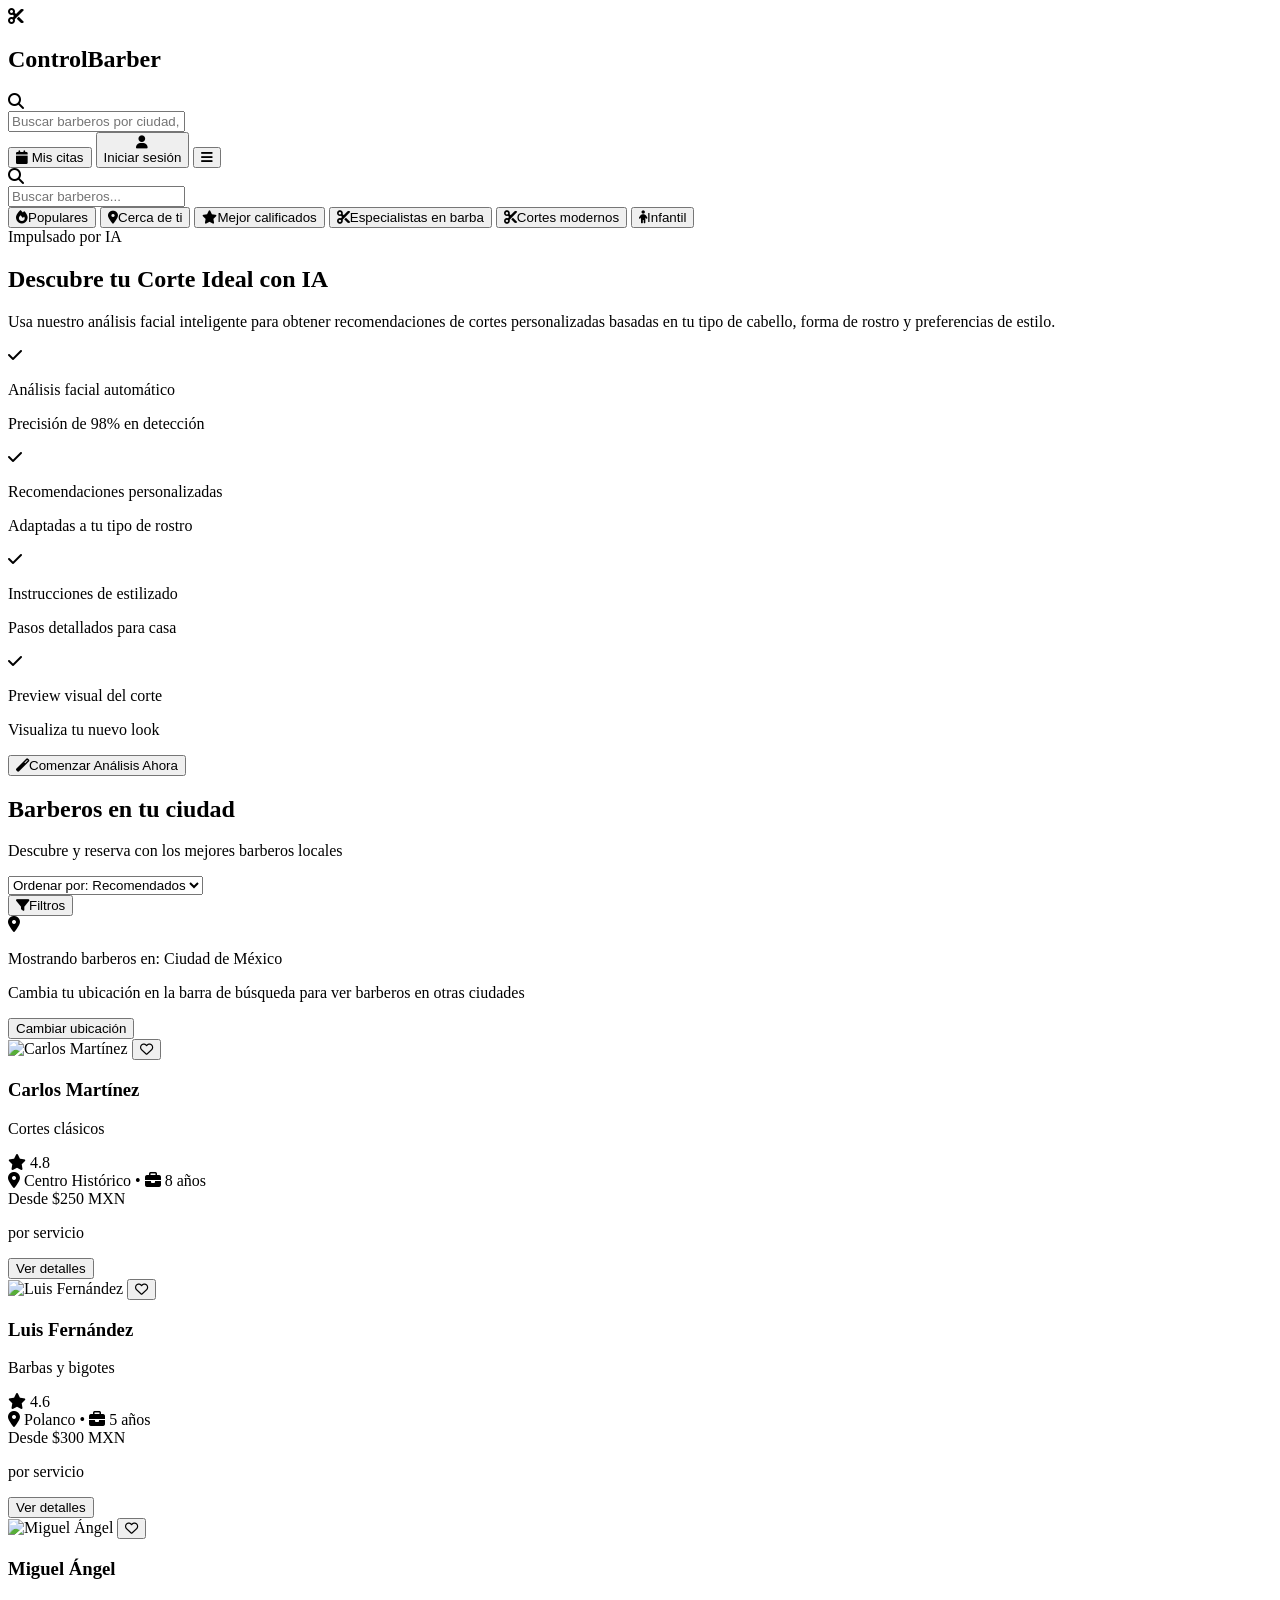
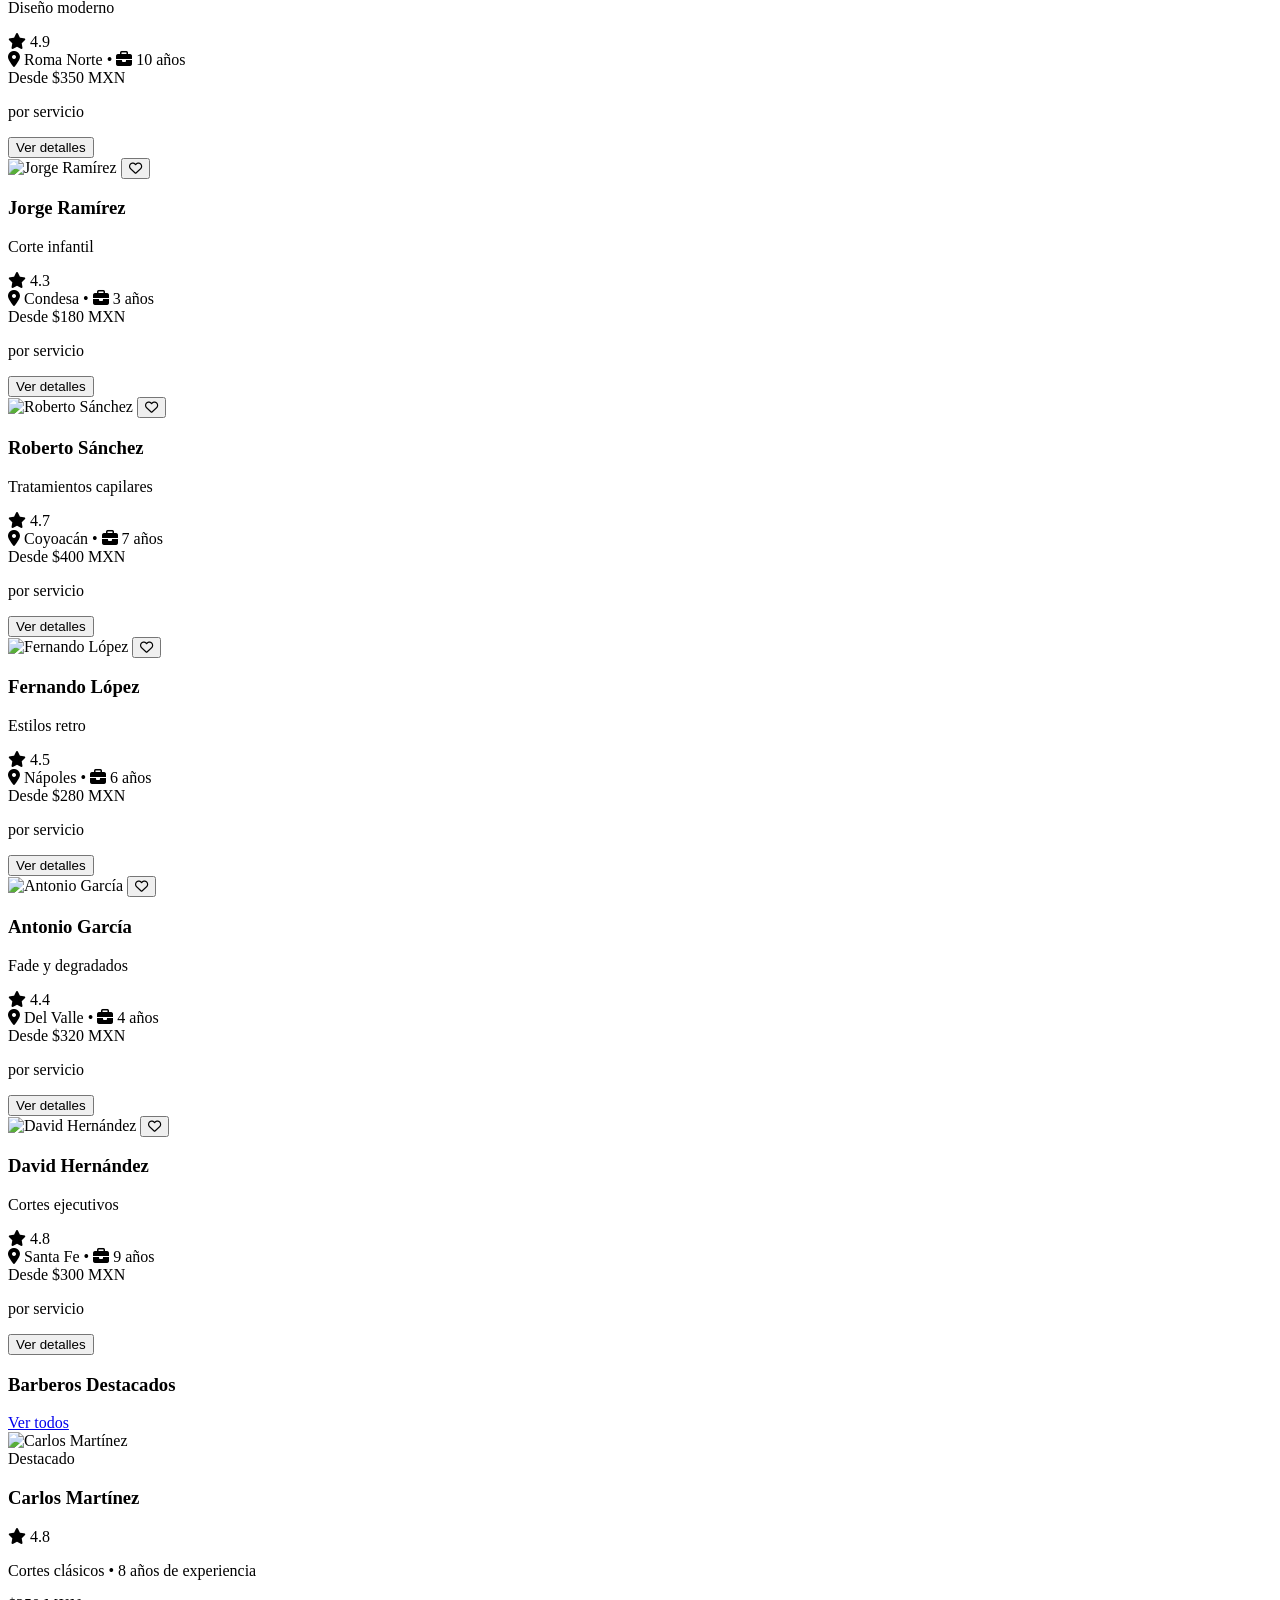
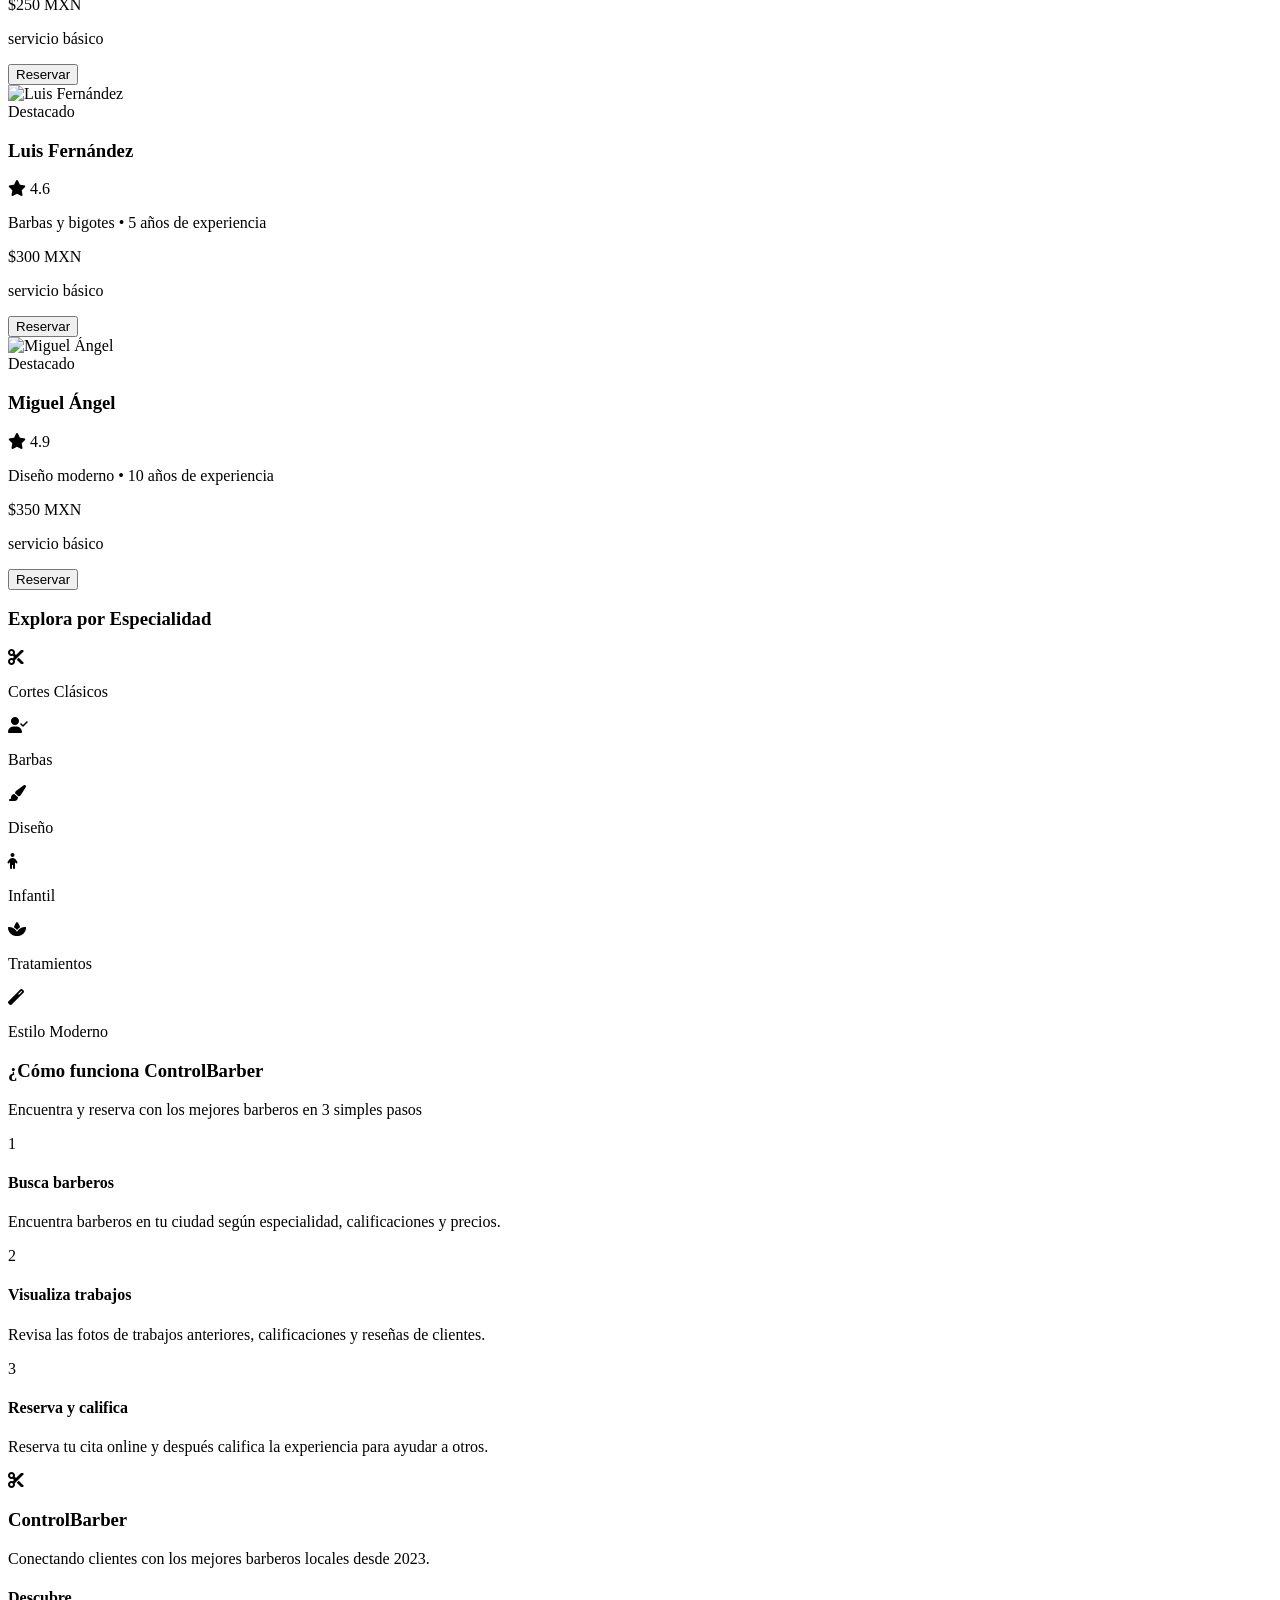
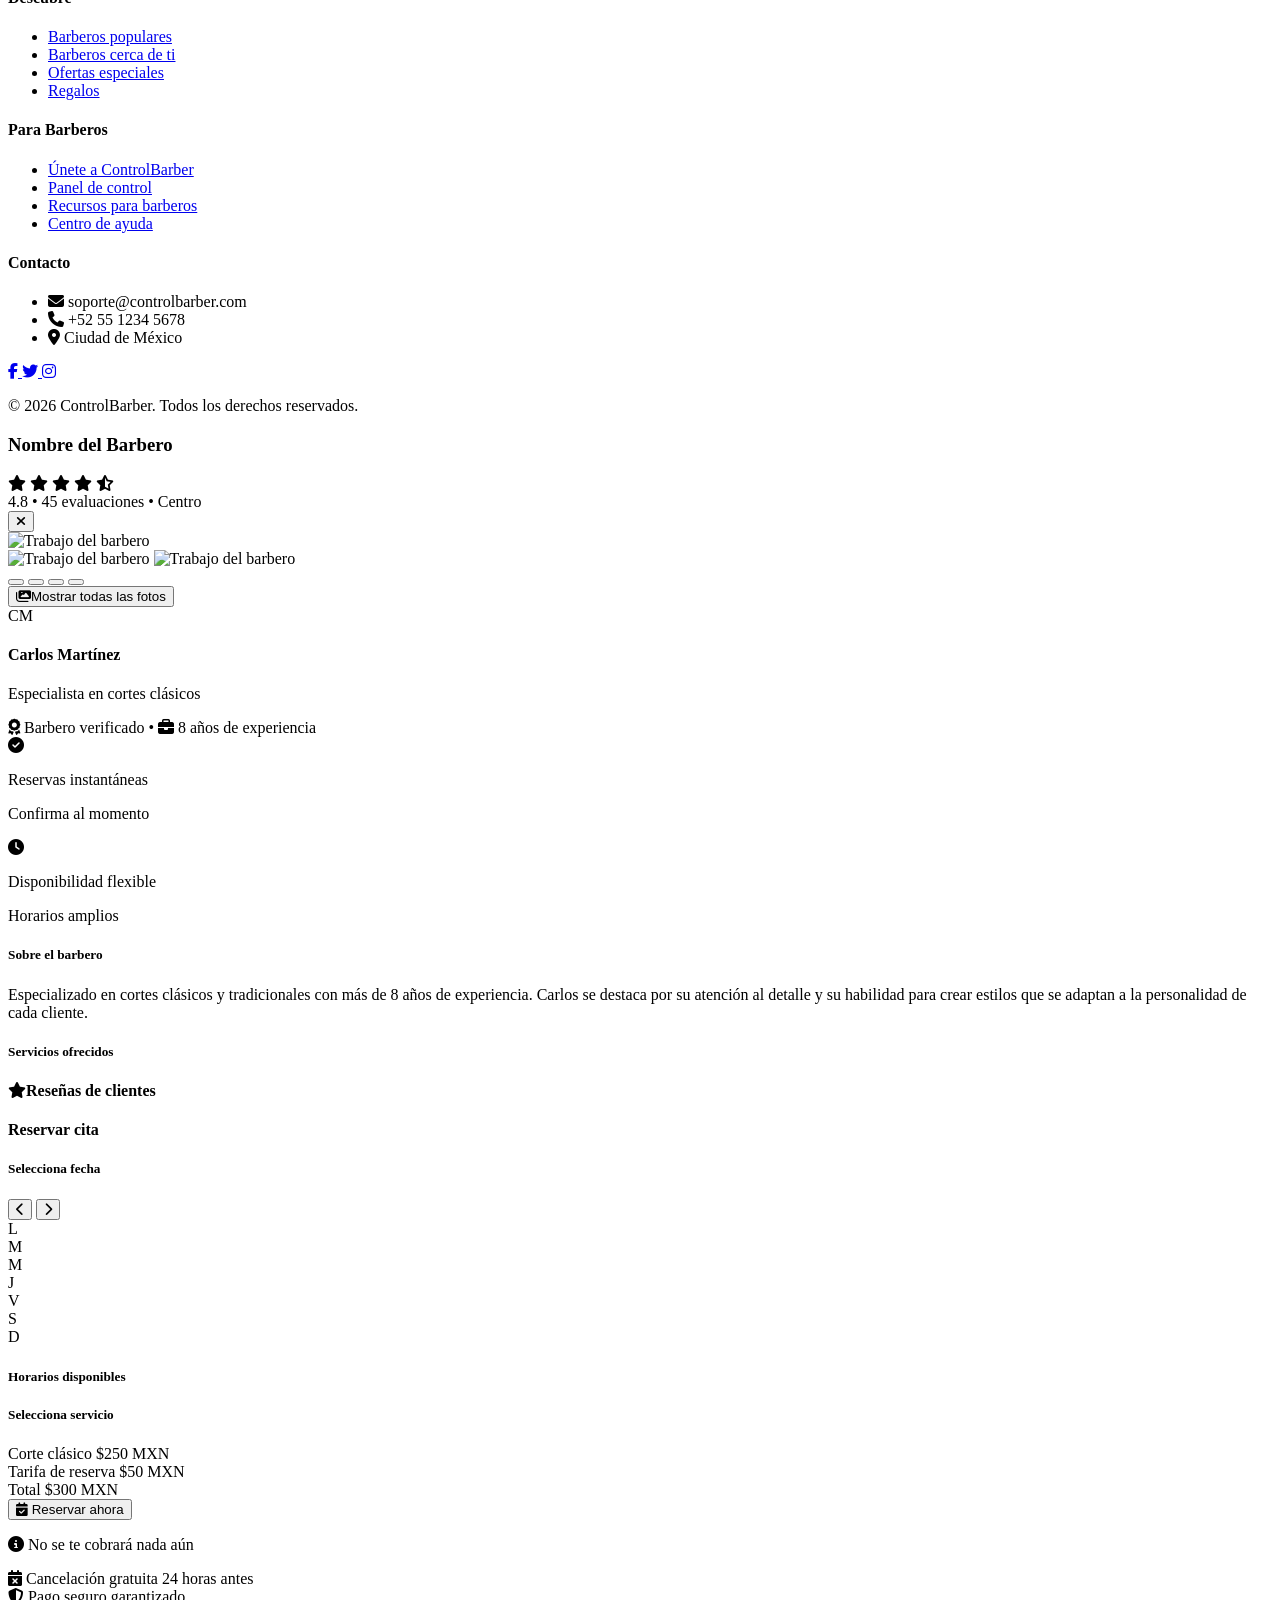
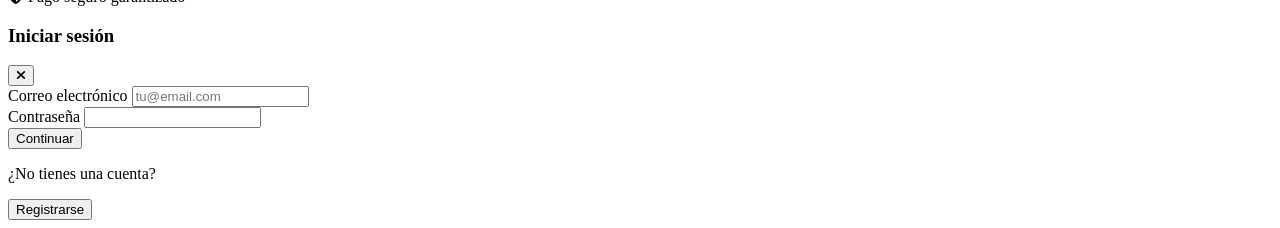
==== commit 747b58b2: "Remove Router module and add Analysis HTML view with API configuration and analysis functionality" ====
--- a/index.html
+++ b/index.html
@@ -3,936 +3,601 @@
 <head>
     <meta charset="UTF-8">
     <meta name="viewport" content="width=device-width, initial-scale=1.0">
-    <title>ControlBarber - Descubre tu Corte Ideal con IA</title>
+    <title>ControlBarber - Encuentra los Mejores Barberos</title>
     <script src="https://cdn.tailwindcss.com"></script>
-    <script src="https://cdn.jsdelivr.net/npm/marked@12.0.0/marked.min.js"></script>
-    <script src="https://cdn.jsdelivr.net/npm/dompurify@3.0.5/dist/purify.min.js"></script>
     <link rel="stylesheet" href="https://cdnjs.cloudflare.com/ajax/libs/font-awesome/6.4.0/css/all.min.css">
     <link href="https://fonts.googleapis.com/css2?family=Poppins:wght@300;400;500;600;700&display=swap" rel="stylesheet">
-    <script type="importmap">
-        {
-            "imports": {
-                "@google/generative-ai": "https://esm.run/@google/generative-ai"
-            }
-        }
-    </script>
-    <script>
-        tailwind.config = {
-            darkMode: 'class',
-            theme: {
-                extend: {
-                    colors: {
-                        primary: '#2563eb',
-                        'primary-dark': '#1d4ed8',
-                        secondary: '#0f172a',
-                        accent: '#f59e0b',
-                        danger: '#ef4444',
-                        barber: '#1e3a5f'
-                    },
-                    fontFamily: {
-                        'poppins': ['Poppins', 'sans-serif']
-                    }
-                }
-            }
-        }
-    </script>
-    <link rel="stylesheet" href="styles.css">
 </head>
-<body class="bg-gray-50 font-poppins">
-    <!-- API Key Alert -->
-    <div id="apiKeyAlert" class="bg-amber-50 border-b border-amber-200 hidden">
-        <div class="max-w-7xl mx-auto px-4 sm:px-6 lg:px-8 py-4">
-            <div class="flex items-center justify-between flex-wrap gap-4">
-                <div class="flex items-center">
-                    <svg class="h-5 w-5 text-amber-500 mr-2" fill="currentColor" viewBox="0 0 20 20">
-                        <path fill-rule="evenodd" d="M8.257 3.099c.765-1.36 2.722-1.36 3.486 0l5.58 9.92c.75 1.334-.213 2.98-1.742 2.98H4.42c-1.53 0-2.493-1.646-1.743-2.98l5.58-9.92zM11 13a1 1 0 11-2 0 1 1 0 012 0zm-1-8a1 1 0 00-1 1v3a1 1 0 002 0V6a1 1 0 00-1-1z" clip-rule="evenodd"></path>
-                    </svg>
-                    <span class="text-sm text-amber-800">Configura tu API Key de Google Gemini para usar la IA</span>
-                </div>
-                <button id="configureApiBtn" class="px-4 py-2 bg-amber-500 hover:bg-amber-600 text-white rounded-lg text-sm font-medium transition-colors">
-                    Configurar Ahora
-                </button>
-            </div>
-        </div>
-    </div>
-
-    <!-- Navigation -->
+<body class="bg-gray-50">
+    <!-- Barra de navegación superior -->
     <nav class="bg-white shadow-md sticky top-0 z-50">
         <div class="container mx-auto px-4 py-3 flex justify-between items-center">
+            <!-- Logo -->
             <div class="flex items-center space-x-2">
-                <div class="h-10 w-10 bg-primary rounded-full flex items-center justify-center">
+                <div class="h-10 w-10 bg-blue-600 rounded-full flex items-center justify-center">
                     <i class="fas fa-cut text-white"></i>
                 </div>
                 <h1 class="text-2xl font-bold text-gray-800">ControlBarber</h1>
             </div>
 
+            <!-- Búsqueda -->
             <div class="hidden md:flex flex-1 max-w-2xl mx-8">
                 <div class="relative w-full">
                     <div class="absolute inset-y-0 left-0 pl-3 flex items-center pointer-events-none">
                         <i class="fas fa-search text-gray-400"></i>
                     </div>
-                    <input type="text" id="search-input" class="w-full pl-10 pr-4 py-3 border border-gray-300 rounded-full focus:ring-2 focus:ring-primary focus:border-primary transition-all" placeholder="Buscar barberos por ciudad, especialidad o nombre...">
-                </div>
-            </div>
-
+                    <input type="text" id="search-input" class="w-full pl-10 pr-4 py-3 border border-gray-300 rounded-full focus:ring-2 focus:ring-blue-500 focus:border-blue-500" placeholder="Buscar barberos por ciudad, especialidad o nombre...">
+                </div>
+            </div>
+
+            <!-- Menú usuario -->
             <div class="flex items-center space-x-4">
-                <button id="settingsBtn" class="p-2 rounded-lg hover:bg-gray-100 transition-all" title="Configuracion">
-                    <i class="fas fa-cog text-gray-600 text-xl"></i>
-                </button>
-                
-                <!-- User Menu Container -->
-                <div class="relative" id="user-menu-container">
-                    <button id="user-menu-btn" class="hidden md:flex items-center space-x-2 p-2 rounded-lg hover:bg-gray-100 transition-all">
-                        <div class="h-8 w-8 bg-gray-300 rounded-full flex items-center justify-center">
-                            <i class="fas fa-user text-gray-600"></i>
-                        </div>
-                        <span class="font-medium">Iniciar sesion</span>
-                    </button>
-                    
-                    <!-- User Dropdown Menu -->
-                    <div id="user-dropdown" class="absolute right-0 top-full mt-2 w-72 bg-white rounded-xl shadow-xl border border-gray-100 z-50 hidden">
-                        <!-- Not Logged In State -->
-                        <div id="dropdown-guest" class="p-4">
-                            <p class="text-sm text-gray-600 mb-4">Inicia sesion para acceder a todas las funciones</p>
-                            <div class="space-y-2">
-                                <button onclick="window.showAuthModal('login', 'client')" class="w-full px-4 py-3 bg-primary hover:bg-primary-dark text-white rounded-xl font-medium transition-colors flex items-center justify-center gap-2">
-                                    <i class="fas fa-user"></i>
-                                    Soy Cliente
-                                </button>
-                                <button onclick="window.showAuthModal('login', 'barber')" class="w-full px-4 py-3 bg-barber hover:bg-opacity-90 text-white rounded-xl font-medium transition-colors flex items-center justify-center gap-2">
-                                    <i class="fas fa-cut"></i>
-                                    Soy Barbero
-                                </button>
-                            </div>
-                            <div class="mt-4 pt-4 border-t border-gray-100 text-center">
-                                <p class="text-sm text-gray-500">No tienes cuenta?</p>
-                                <button onclick="window.showAuthModal('register')" class="text-primary hover:underline font-medium text-sm">Registrate aqui</button>
-                            </div>
-                        </div>
-                        
-                        <!-- Logged In - Client State -->
-                        <div id="dropdown-client" class="hidden">
-                            <div class="p-4 border-b border-gray-100">
-                                <div class="flex items-center gap-3">
-                                    <div id="dropdown-client-avatar" class="h-12 w-12 rounded-full bg-primary flex items-center justify-center">
-                                        <span class="text-white font-bold text-lg">U</span>
-                                    </div>
-                                    <div>
-                                        <p id="dropdown-client-name" class="font-semibold text-gray-800">Usuario</p>
-                                        <p class="text-xs text-primary font-medium">Cliente</p>
-                                    </div>
-                                </div>
-                            </div>
-                            <div class="py-2">
-                                <button onclick="window.router.navigate('client-dashboard')" class="w-full px-4 py-3 text-left hover:bg-gray-50 flex items-center gap-3 text-gray-700">
-                                    <i class="fas fa-home w-5 text-gray-400"></i>
-                                    Mi Panel
-                                </button>
-                                <button onclick="window.router.navigate('client-dashboard'); setTimeout(() => window.clientDashboard?.showTab('upcoming'), 100)" class="w-full px-4 py-3 text-left hover:bg-gray-50 flex items-center gap-3 text-gray-700">
-                                    <i class="fas fa-calendar-check w-5 text-gray-400"></i>
-                                    Mis Citas
-                                </button>
-                                <button onclick="window.router.navigate('client-dashboard'); setTimeout(() => window.clientDashboard?.showTab('favorites'), 100)" class="w-full px-4 py-3 text-left hover:bg-gray-50 flex items-center gap-3 text-gray-700">
-                                    <i class="fas fa-heart w-5 text-gray-400"></i>
-                                    Favoritos
-                                </button>
-                                <button onclick="window.router.navigate('home')" class="w-full px-4 py-3 text-left hover:bg-gray-50 flex items-center gap-3 text-gray-700">
-                                    <i class="fas fa-search w-5 text-gray-400"></i>
-                                    Buscar Barberos
-                                </button>
-                            </div>
-                            <div class="border-t border-gray-100 py-2">
-                                <button onclick="window.authManager.logout()" class="w-full px-4 py-3 text-left hover:bg-red-50 flex items-center gap-3 text-red-600">
-                                    <i class="fas fa-sign-out-alt w-5"></i>
-                                    Cerrar Sesion
-                                </button>
-                            </div>
-                        </div>
-                        
-                        <!-- Logged In - Barber State -->
-                        <div id="dropdown-barber" class="hidden">
-                            <div class="p-4 border-b border-gray-100 bg-gradient-to-r from-barber/10 to-primary/10">
-                                <div class="flex items-center gap-3">
-                                    <div id="dropdown-barber-avatar" class="h-12 w-12 rounded-full bg-barber flex items-center justify-center">
-                                        <span class="text-white font-bold text-lg">B</span>
-                                    </div>
-                                    <div>
-                                        <p id="dropdown-barber-name" class="font-semibold text-gray-800">Barbero</p>
-                                        <p id="dropdown-barber-shop" class="text-xs text-barber font-medium">Mi Barberia</p>
-                                    </div>
-                                </div>
-                            </div>
-                            <div class="py-2">
-                                <button onclick="window.router.navigate('barber-dashboard')" class="w-full px-4 py-3 text-left hover:bg-gray-50 flex items-center gap-3 text-gray-700">
-                                    <i class="fas fa-chart-line w-5 text-gray-400"></i>
-                                    Mi Dashboard
-                                </button>
-                                <button onclick="window.router.navigate('barber-dashboard'); setTimeout(() => window.barberDashboard?.showTab('appointments'), 100)" class="w-full px-4 py-3 text-left hover:bg-gray-50 flex items-center gap-3 text-gray-700">
-                                    <i class="fas fa-calendar-alt w-5 text-gray-400"></i>
-                                    Gestionar Citas
-                                    <span id="pending-appointments-badge" class="ml-auto bg-amber-500 text-white text-xs px-2 py-0.5 rounded-full hidden">0</span>
-                                </button>
-                                <button onclick="window.router.navigate('barber-dashboard'); setTimeout(() => window.barberDashboard?.showTab('profile'), 100)" class="w-full px-4 py-3 text-left hover:bg-gray-50 flex items-center gap-3 text-gray-700">
-                                    <i class="fas fa-store w-5 text-gray-400"></i>
-                                    Editar Perfil
-                                </button>
-                                <button onclick="window.router.navigate('barber-dashboard'); setTimeout(() => window.barberDashboard?.showTab('services'), 100)" class="w-full px-4 py-3 text-left hover:bg-gray-50 flex items-center gap-3 text-gray-700">
-                                    <i class="fas fa-cut w-5 text-gray-400"></i>
-                                    Mis Servicios
-                                </button>
-                                <button onclick="window.router.navigate('barber-dashboard'); setTimeout(() => window.barberDashboard?.showTab('schedule'), 100)" class="w-full px-4 py-3 text-left hover:bg-gray-50 flex items-center gap-3 text-gray-700">
-                                    <i class="fas fa-clock w-5 text-gray-400"></i>
-                                    Horarios
-                                </button>
-                                <button onclick="window.router.navigate('barber-dashboard'); setTimeout(() => window.barberDashboard?.showTab('gallery'), 100)" class="w-full px-4 py-3 text-left hover:bg-gray-50 flex items-center gap-3 text-gray-700">
-                                    <i class="fas fa-images w-5 text-gray-400"></i>
-                                    Galeria
-                                </button>
-                            </div>
-                            <div class="border-t border-gray-100 py-2">
-                                <button onclick="window.authManager.logout()" class="w-full px-4 py-3 text-left hover:bg-red-50 flex items-center gap-3 text-red-600">
-                                    <i class="fas fa-sign-out-alt w-5"></i>
-                                    Cerrar Sesion
-                                </button>
-                            </div>
-                        </div>
-                    </div>
-                </div>
-                
-                <button id="mobile-menu-btn" class="md:hidden text-gray-700 p-2 rounded-lg hover:bg-gray-100">
+                <button id="my-bookings-btn" class="hidden md:flex items-center space-x-2 p-2 rounded-lg hover:bg-gray-100 transition-all text-gray-700 font-medium">
+                    <i class="fas fa-calendar mr-1"></i>
+                    Mis citas
+                </button>
+                <button id="user-menu-btn" class="hidden md:flex items-center space-x-2 p-2 rounded-lg hover:bg-gray-100 transition-all">
+                    <div class="h-8 w-8 bg-gray-300 rounded-full flex items-center justify-center">
+                        <i class="fas fa-user text-gray-600"></i>
+                    </div>
+                    <span class="font-medium">Iniciar sesión</span>
+                </button>
+                <button class="md:hidden text-gray-700">
                     <i class="fas fa-bars text-xl"></i>
                 </button>
             </div>
         </div>
 
-        <!-- Mobile Search -->
+        <!-- Búsqueda móvil -->
         <div class="md:hidden border-t border-gray-200 px-4 py-3">
             <div class="relative">
                 <div class="absolute inset-y-0 left-0 pl-3 flex items-center pointer-events-none">
                     <i class="fas fa-search text-gray-400"></i>
                 </div>
-                <input type="text" class="w-full pl-10 pr-4 py-2 border border-gray-300 rounded-full focus:ring-2 focus:ring-primary focus:border-primary" placeholder="Buscar barberos...">
+                <input type="text" class="w-full pl-10 pr-4 py-2 border border-gray-300 rounded-full focus:ring-2 focus:ring-blue-500 focus:border-blue-500" placeholder="Buscar barberos...">
             </div>
         </div>
     </nav>
 
-    <!-- Navigation Tabs -->
+    <!-- Filtros de navegación -->
     <div class="bg-white border-b border-gray-200">
         <div class="container mx-auto px-4 py-2">
             <div class="flex space-x-6 overflow-x-auto py-2">
-                <button class="nav-link py-2 px-1 font-medium text-gray-700 whitespace-nowrap" data-view="home">
+                <button class="nav-link active py-2 px-1 font-medium text-gray-700 whitespace-nowrap">
                     <i class="fas fa-fire mr-2"></i>Populares
                 </button>
-                <button class="nav-link py-2 px-1 font-medium text-gray-700 whitespace-nowrap" data-view="nearby">
+                <button class="nav-link py-2 px-1 font-medium text-gray-700 whitespace-nowrap">
                     <i class="fas fa-map-marker-alt mr-2"></i>Cerca de ti
                 </button>
-                <button class="nav-link active py-2 px-1 font-medium text-primary whitespace-nowrap border-b-2 border-primary" data-view="ai-advisor">
-                    <i class="fas fa-magic mr-2"></i>Descubre tu Corte Ideal
-                </button>
-                <button class="nav-link py-2 px-1 font-medium text-gray-700 whitespace-nowrap" data-view="top-rated">
+                <button class="nav-link py-2 px-1 font-medium text-gray-700 whitespace-nowrap">
                     <i class="fas fa-star mr-2"></i>Mejor calificados
                 </button>
+                <button class="nav-link py-2 px-1 font-medium text-gray-700 whitespace-nowrap">
+                    <i class="fas fa-scissors mr-2"></i>Especialistas en barba
+                </button>
+                <button class="nav-link py-2 px-1 font-medium text-gray-700 whitespace-nowrap">
+                    <i class="fas fa-cut mr-2"></i>Cortes modernos
+                </button>
+                <button class="nav-link py-2 px-1 font-medium text-gray-700 whitespace-nowrap">
+                    <i class="fas fa-child mr-2"></i>Infantil
+                </button>
             </div>
         </div>
     </div>
 
-    <!-- Main Content -->
+    <!-- Contenido principal -->
     <main class="container mx-auto px-4 py-8">
-        <section id="home-section">
-        <!-- AI Advisor Section - Descubre tu Corte Ideal -->
-        <section id="ai-advisor-section" class="mb-12">
-            <!-- Hero Banner -->
-            <div class="bg-gradient-to-r from-barber to-primary rounded-2xl p-8 mb-8 text-white relative overflow-hidden">
-                <div class="absolute inset-0 opacity-10">
-                    <div class="absolute inset-0" style="background-image: url('data:image/svg+xml,%3Csvg%20width=%2260%22%20height=%2260%22%20viewBox=%220%200%2060%2060%22%20xmlns=%22http://www.w3.org/2000/svg%22%3E%3Cg%20fill=%22none%22%20fill-rule=%22evenodd%22%3E%3Cg%20fill=%22%23ffffff%22%20fill-opacity=%220.4%22%3E%3Cpath%20d=%22M36%2034v-4h-2v4h-4v2h4v4h2v-4h4v-2h-4zm0-30V0h-2v4h-4v2h4v4h2V6h4V4h-4zM6%2034v-4H4v4H0v2h4v4h2v-4h4v-2H6zM6%204V0H4v4H0v2h4v4h2V6h4V4H6z%22/%3E%3C/g%3E%3C/g%3E%3C/svg%3E');"></div>
-                </div>
-                <div class="relative z-10 max-w-3xl">
-                    <div class="flex items-center gap-3 mb-4">
-                        <span class="bg-amber-500 text-white text-xs font-bold px-3 py-1 rounded-full">✨ NUEVO</span>
-                        <span class="text-white/80 text-sm">Tecnología con IA</span>
-                    </div>
-                    <h2 class="text-4xl font-bold mb-4">🎯 Descubre tu Corte Ideal</h2>
-                    <p class="text-xl text-white/90 mb-6">Nuestra IA analiza tu rostro y te recomienda el corte perfecto para ti. Visualiza cómo te verías antes de ir al barbero.</p>
-                    <div class="flex flex-wrap gap-4">
-                        <div class="flex items-center gap-2 bg-white/20 rounded-lg px-4 py-2">
-                            <i class="fas fa-camera"></i>
-                            <span>Sube tu foto</span>
-                        </div>
-                        <div class="flex items-center gap-2 bg-white/20 rounded-lg px-4 py-2">
-                            <i class="fas fa-brain"></i>
-                            <span>Análisis con IA</span>
-                        </div>
-                        <div class="flex items-center gap-2 bg-white/20 rounded-lg px-4 py-2">
-                            <i class="fas fa-magic"></i>
-                            <span>Visualiza el resultado</span>
-                        </div>
-                    </div>
-                    <div class="flex flex-wrap gap-3 mt-6">
-                        <button onclick="window.showAuthModal('login', 'client')" class="px-5 py-3 bg-white text-primary rounded-xl font-semibold hover:bg-gray-100 transition-all">
-                            Quiero reservar como cliente
-                        </button>
-                        <button onclick="window.showAuthModal('login', 'barber')" class="px-5 py-3 bg-black/20 text-white border border-white/30 rounded-xl font-semibold hover:bg-black/30 transition-all">
-                            Soy barbero, quiero publicar mi perfil
-                        </button>
-                    </div>
-                </div>
-            </div>
-
-            <!-- Step Wizard -->
-            <div class="bg-white rounded-2xl shadow-lg p-6 mb-8">
-                <!-- Progress Steps -->
-                <div class="flex items-center justify-center mb-8">
-                    <div class="flex items-center space-x-4 md:space-x-8">
-                        <div class="step-item active" data-step="1">
-                            <div class="step-circle bg-primary text-white">1</div>
-                            <span class="step-label">Sube tu foto</span>
-                        </div>
-                        <div class="step-line"></div>
-                        <div class="step-item" data-step="2">
-                            <div class="step-circle bg-gray-300 text-gray-600">2</div>
-                            <span class="step-label">Análisis IA</span>
-                        </div>
-                        <div class="step-line"></div>
-                        <div class="step-item" data-step="3">
-                            <div class="step-circle bg-gray-300 text-gray-600">3</div>
-                            <span class="step-label">Tu corte ideal</span>
-                        </div>
-                        <div class="step-line"></div>
-                        <div class="step-item" data-step="4">
-                            <div class="step-circle bg-gray-300 text-gray-600">4</div>
-                            <span class="step-label">Encuentra barberos</span>
-                        </div>
-                    </div>
-                </div>
-
-                <!-- Step 1: Photo Upload -->
-                <div id="step1" class="step-content active">
-                    <div class="max-w-2xl mx-auto text-center">
-                        <h3 class="text-2xl font-bold text-gray-800 mb-4">📸 Sube o toma una foto</h3>
-                        <p class="text-gray-600 mb-8">Para un mejor análisis, usa una foto frontal con buena iluminación donde se vea claramente tu rostro y cabello.</p>
-                        
-                        <div id="uploadArea" class="border-2 border-dashed border-gray-300 rounded-2xl p-12 hover:border-primary hover:bg-primary/5 transition-all cursor-pointer mb-6">
-                            <div id="uploadPlaceholder">
-                                <div class="h-20 w-20 bg-primary/10 rounded-full flex items-center justify-center mx-auto mb-4">
-                                    <i class="fas fa-cloud-upload-alt text-primary text-4xl"></i>
-                                </div>
-                                <p class="text-lg font-medium text-gray-700 mb-2">Arrastra tu foto aquí o haz clic para seleccionar</p>
-                                <p class="text-sm text-gray-500">PNG, JPG o JPEG (máx. 10MB)</p>
-                            </div>
-                            <div id="previewContainer" class="hidden">
-                                <img id="imagePreview" src="" alt="Preview" class="max-h-80 mx-auto rounded-xl shadow-lg">
-                                <button id="removeImage" class="mt-4 text-danger hover:text-red-700 font-medium">
-                                    <i class="fas fa-trash mr-2"></i>Eliminar imagen
-                                </button>
-                            </div>
-                        </div>
-                        
-                        <input type="file" id="photoInput" accept="image/*" class="hidden">
-                        
-                        <div class="flex flex-wrap justify-center gap-4">
-                            <button id="selectPhotoBtn" class="px-6 py-3 bg-primary hover:bg-primary-dark text-white rounded-xl font-medium transition-all flex items-center gap-2">
-                                <i class="fas fa-image"></i>
-                                Seleccionar imagen
-                            </button>
-                            <button id="takeSelfieBtn" class="px-6 py-3 bg-gray-800 hover:bg-gray-900 text-white rounded-xl font-medium transition-all flex items-center gap-2">
-                                <i class="fas fa-camera"></i>
-                                Tomar selfie
-                            </button>
-                        </div>
-                        
-                        <div class="mt-8">
-                            <button id="analyzeBtn" class="px-8 py-4 bg-gradient-to-r from-primary to-barber text-white rounded-xl font-bold text-lg transition-all disabled:opacity-50 disabled:cursor-not-allowed flex items-center gap-3 mx-auto" disabled>
-                                <i class="fas fa-magic"></i>
-                                Analizar mi rostro
-                            </button>
-                        </div>
-                    </div>
-                </div>
-
-                <!-- Step 2: Analysis -->
-                <div id="step2" class="step-content hidden">
-                    <div class="max-w-4xl mx-auto">
-                        <div class="text-center mb-8">
-                            <h3 class="text-2xl font-bold text-gray-800 mb-4">🔍 Análisis de tu Rostro y Cabello</h3>
-                            <p class="text-gray-600">Nuestra IA ha analizado tus rasgos faciales para recomendarte el corte perfecto.</p>
-                        </div>
-                        
-                        <div class="grid grid-cols-1 lg:grid-cols-2 gap-8">
-                            <!-- Photo Column -->
-                            <div class="bg-gray-100 rounded-2xl p-4">
-                                <img id="analysisImage" src="" alt="Tu foto" class="w-full rounded-xl shadow-lg">
-                            </div>
-                            
-                            <!-- Analysis Results -->
-                            <div class="space-y-4">
-                                <div id="analysisLoading" class="flex flex-col items-center justify-center py-12">
-                                    <div class="analysis-spinner mb-4"></div>
-                                    <p class="text-lg font-medium text-gray-700">Analizando tu rostro...</p>
-                                    <p class="text-sm text-gray-500">Esto puede tomar unos segundos</p>
-                                </div>
-                                
-                                <div id="analysisResult" class="hidden prose prose-blue max-w-none">
-                                    <!-- Analysis will be rendered here as markdown -->
-                                </div>
-                            </div>
-                        </div>
-                        
-                        <div class="flex justify-center gap-4 mt-8">
-                            <button id="backToStep1" class="px-6 py-3 border border-gray-300 text-gray-700 rounded-xl font-medium hover:bg-gray-50 transition-all">
-                                <i class="fas fa-arrow-left mr-2"></i>Volver
-                            </button>
-                            <button id="generateHaircutBtn" class="px-8 py-3 bg-gradient-to-r from-primary to-barber text-white rounded-xl font-bold transition-all disabled:opacity-50 flex items-center gap-2" disabled>
-                                <i class="fas fa-magic"></i>
-                                Generar mi corte ideal
-                            </button>
-                        </div>
-                    </div>
-                </div>
-
-                <!-- Step 3: Generated Haircut -->
-                <div id="step3" class="step-content hidden">
-                    <div class="max-w-5xl mx-auto">
-                        <div class="text-center mb-8">
-                            <h3 class="text-2xl font-bold text-gray-800 mb-4">✨ Tu Corte Ideal</h3>
-                            <p class="text-gray-600">Así es como te verías con el corte recomendado por nuestra IA.</p>
-                        </div>
-                        
-                        <div class="grid grid-cols-1 lg:grid-cols-2 gap-8 mb-8">
-                            <!-- Before/After Comparison -->
-                            <div class="bg-gray-100 rounded-2xl p-4">
-                                <div class="text-center mb-2">
-                                    <span class="bg-gray-800 text-white text-sm font-medium px-4 py-1 rounded-full">Antes</span>
-                                </div>
-                                <img id="beforeImage" src="" alt="Antes" class="w-full rounded-xl shadow-lg">
-                            </div>
-                            
-                            <div class="bg-gradient-to-br from-primary/10 to-barber/10 rounded-2xl p-4">
-                                <div class="text-center mb-2">
-                                    <span class="bg-primary text-white text-sm font-medium px-4 py-1 rounded-full">Después</span>
-                                </div>
-                                <div id="generatedImageContainer">
-                                    <div id="generatingLoading" class="flex flex-col items-center justify-center py-24">
-                                        <div class="analysis-spinner mb-4"></div>
-                                        <p class="text-lg font-medium text-gray-700">Generando tu nuevo look...</p>
-                                        <p class="text-sm text-gray-500">La IA está creando tu imagen</p>
-                                    </div>
-                                    <img id="generatedImage" src="" alt="Tu nuevo look" class="w-full rounded-xl shadow-lg hidden">
-                                </div>
-                            </div>
-                        </div>
-                        
-                        <!-- Haircut Details -->
-                        <div id="haircutDetails" class="bg-white border border-gray-200 rounded-2xl p-6 mb-8 hidden">
-                            <h4 class="text-xl font-bold text-gray-800 mb-4">💈 Detalles del Corte</h4>
-                            <div id="haircutDescription" class="prose prose-blue max-w-none">
-                                <!-- Haircut description will be rendered here -->
-                            </div>
-                        </div>
-                        
-                        <div class="flex flex-wrap justify-center gap-4">
-                            <button id="backToStep2" class="px-6 py-3 border border-gray-300 text-gray-700 rounded-xl font-medium hover:bg-gray-50 transition-all">
-                                <i class="fas fa-arrow-left mr-2"></i>Volver al análisis
-                            </button>
-                            <button id="regenerateBtn" class="px-6 py-3 bg-gray-800 text-white rounded-xl font-medium hover:bg-gray-900 transition-all flex items-center gap-2">
-                                <i class="fas fa-redo"></i>
-                                Probar otro estilo
-                            </button>
-                            <button id="findBarbersBtn" class="px-8 py-3 bg-gradient-to-r from-primary to-barber text-white rounded-xl font-bold transition-all flex items-center gap-2">
-                                <i class="fas fa-search"></i>
-                                Encontrar barberos
-                            </button>
-                        </div>
-                    </div>
-                </div>
-
-                <!-- Step 4: Recommended Barbers -->
-                <div id="step4" class="step-content hidden">
-                    <div class="max-w-6xl mx-auto">
-                        <div class="text-center mb-8">
-                            <h3 class="text-2xl font-bold text-gray-800 mb-4">💈 Barberos Recomendados para Ti</h3>
-                            <p class="text-gray-600">Estos barberos tienen experiencia en el tipo de corte que te recomendamos.</p>
-                        </div>
-                        
-                        <!-- Recommended Cut Summary -->
-                        <div class="bg-gradient-to-r from-primary/10 to-barber/10 rounded-2xl p-6 mb-8">
-                            <div class="flex flex-wrap items-center gap-6">
-                                <img id="recommendedCutThumb" src="" alt="Tu corte" class="w-24 h-24 rounded-xl object-cover shadow-lg">
-                                <div>
-                                    <h4 class="text-lg font-bold text-gray-800" id="recommendedCutName">Low Fade + Texturizado</h4>
-                                    <p class="text-gray-600" id="recommendedCutDesc">Corte moderno con desvanecido bajo y textura en la parte superior</p>
-                                    <div class="flex flex-wrap gap-2 mt-2">
-                                        <span class="bg-primary/20 text-primary text-sm font-medium px-3 py-1 rounded-full">Fade</span>
-                                        <span class="bg-primary/20 text-primary text-sm font-medium px-3 py-1 rounded-full">Texturizado</span>
-                                        <span class="bg-primary/20 text-primary text-sm font-medium px-3 py-1 rounded-full">Moderno</span>
-                                    </div>
-                                </div>
-                            </div>
-                        </div>
-                        
-                        <!-- Barbers Grid -->
-                        <div id="recommendedBarbers" class="grid grid-cols-1 md:grid-cols-2 lg:grid-cols-3 gap-6 mb-8">
-                            <!-- Barbers will be loaded here -->
-                        </div>
-                        
-                        <div class="flex flex-wrap justify-center gap-4">
-                            <button id="backToStep3" class="px-6 py-3 border border-gray-300 text-gray-700 rounded-xl font-medium hover:bg-gray-50 transition-all">
-                                <i class="fas fa-arrow-left mr-2"></i>Volver
-                            </button>
-                            <button id="startOverBtn" class="px-6 py-3 bg-gray-800 text-white rounded-xl font-medium hover:bg-gray-900 transition-all flex items-center gap-2">
-                                <i class="fas fa-redo"></i>
-                                Empezar de nuevo
-                            </button>
-                        </div>
-                    </div>
-                </div>
-            </div>
-
-            <!-- History Section -->
-            <div id="historySection" class="bg-white rounded-2xl shadow-lg p-6 hidden">
-                <div class="flex justify-between items-center mb-6">
-                    <h3 class="text-xl font-bold text-gray-800">📋 Tu historial de análisis</h3>
-                    <button id="clearHistoryBtn" class="text-danger hover:text-red-700 font-medium text-sm">
-                        <i class="fas fa-trash mr-1"></i>Limpiar historial
+        <!-- Sección destacada: Sistema de IA -->
+        <div class="ai-hero-section mb-12">
+            <div class="max-w-3xl mx-auto">
+                <div class="text-center mb-8">
+                    <span class="inline-block px-4 py-1.5 bg-blue-100 text-blue-600 rounded-full text-sm font-semibold mb-4">
+                        <i class="fas fa-sparkles mr-2"></i>Impulsado por IA
+                    </span>
+                    <h2 class="text-5xl font-bold text-gray-800 mb-4 leading-tight">
+                        Descubre tu Corte Ideal con <span class="text-blue-600">IA</span>
+                    </h2>
+                    <p class="text-lg text-gray-600 leading-relaxed">
+                        Usa nuestro análisis facial inteligente para obtener recomendaciones de cortes personalizadas basadas en tu tipo de cabello, forma de rostro y preferencias de estilo.
+                    </p>
+                </div>
+                
+                <div class="grid grid-cols-1 md:grid-cols-2 gap-6 mb-8">
+                    <div class="flex items-start">
+                        <span class="flex-shrink-0 h-8 w-8 rounded-full bg-blue-100 flex items-center justify-center mr-4 mt-1">
+                            <i class="fas fa-check text-blue-600 font-bold"></i>
+                        </span>
+                        <div>
+                            <p class="font-semibold text-gray-800">Análisis facial automático</p>
+                            <p class="text-sm text-gray-600">Precisión de 98% en detección</p>
+                        </div>
+                    </div>
+                    
+                    <div class="flex items-start">
+                        <span class="flex-shrink-0 h-8 w-8 rounded-full bg-blue-100 flex items-center justify-center mr-4 mt-1">
+                            <i class="fas fa-check text-blue-600 font-bold"></i>
+                        </span>
+                        <div>
+                            <p class="font-semibold text-gray-800">Recomendaciones personalizadas</p>
+                            <p class="text-sm text-gray-600">Adaptadas a tu tipo de rostro</p>
+                        </div>
+                    </div>
+                    
+                    <div class="flex items-start">
+                        <span class="flex-shrink-0 h-8 w-8 rounded-full bg-blue-100 flex items-center justify-center mr-4 mt-1">
+                            <i class="fas fa-check text-blue-600 font-bold"></i>
+                        </span>
+                        <div>
+                            <p class="font-semibold text-gray-800">Instrucciones de estilizado</p>
+                            <p class="text-sm text-gray-600">Pasos detallados para casa</p>
+                        </div>
+                    </div>
+                    
+                    <div class="flex items-start">
+                        <span class="flex-shrink-0 h-8 w-8 rounded-full bg-blue-100 flex items-center justify-center mr-4 mt-1">
+                            <i class="fas fa-check text-blue-600 font-bold"></i>
+                        </span>
+                        <div>
+                            <p class="font-semibold text-gray-800">Preview visual del corte</p>
+                            <p class="text-sm text-gray-600">Visualiza tu nuevo look</p>
+                        </div>
+                    </div>
+                </div>
+                
+                <div class="text-center">
+                    <button onclick="window.location.href='../views/analysis.html'" class="px-10 py-4 bg-blue-600 hover:bg-blue-700 text-white font-bold text-lg rounded-lg transition-all transform hover:scale-105 shadow-lg">
+                        <i class="fas fa-magic mr-2"></i>Comenzar Análisis Ahora
                     </button>
                 </div>
-                <div id="historyList" class="grid grid-cols-1 md:grid-cols-2 lg:grid-cols-3 gap-4">
-                    <!-- History items will be loaded here -->
-                </div>
-            </div>
-        </section>
-
-        <!-- Regular Barbers Section (hidden when AI advisor is active) -->
-        <section id="barbers-section" class="hidden mb-12">
-            <div class="mb-8">
-                <div class="flex justify-between items-center mb-4">
+            </div>
+        </div>
+
+        <!-- Encabezado con título y filtros -->
+        <div class="mb-8">
+            <div class="flex justify-between items-center mb-4">
+                <div>
+                    <h2 class="text-3xl font-bold text-gray-800">Barberos en tu ciudad</h2>
+                    <p class="text-gray-600">Descubre y reserva con los mejores barberos locales</p>
+                </div>
+                <div class="flex items-center space-x-4">
+                    <div class="hidden md:block">
+                        <select class="border border-gray-300 rounded-lg px-4 py-2 focus:ring-2 focus:ring-blue-500 focus:border-blue-500">
+                            <option>Ordenar por: Recomendados</option>
+                            <option>Mayor calificación</option>
+                            <option>Precio más bajo</option>
+                            <option>Precio más alto</option>
+                            <option>Más cercanos</option>
+                        </select>
+                    </div>
+                    <button class="border border-gray-300 rounded-lg px-4 py-2 hover:bg-gray-50 transition-all">
+                        <i class="fas fa-filter mr-2"></i>Filtros
+                    </button>
+                </div>
+            </div>
+
+            <!-- Información de ubicación -->
+            <div class="bg-blue-50 border border-blue-200 rounded-xl p-4 mb-6">
+                <div class="flex items-center">
+                    <i class="fas fa-map-marker-alt text-blue-500 text-xl mr-3"></i>
                     <div>
-                        <h2 class="text-3xl font-bold text-gray-800">Barberos en tu ciudad</h2>
-                        <p class="text-gray-600">Descubre y reserva con los mejores barberos locales</p>
-                    </div>
-                    <div class="flex items-center space-x-4">
-                        <div class="hidden md:block">
-                            <select id="sortSelect" class="border border-gray-300 rounded-lg px-4 py-2 focus:ring-2 focus:ring-primary focus:border-primary">
-                                <option>Ordenar por: Recomendados</option>
-                                <option>Mayor calificación</option>
-                                <option>Precio más bajo</option>
-                                <option>Precio más alto</option>
-                            </select>
-                        </div>
-                        <button class="border border-gray-300 rounded-lg px-4 py-2 hover:bg-gray-50 transition-all">
-                            <i class="fas fa-filter mr-2"></i>Filtros
-                        </button>
-                    </div>
-                </div>
-
-                <div class="bg-primary/10 border border-primary/20 rounded-xl p-4 mb-6">
-                    <div class="flex items-center">
-                        <i class="fas fa-map-marker-alt text-primary text-xl mr-3"></i>
-                        <div>
-                            <p class="font-medium text-gray-800">Mostrando barberos en: <span id="current-city" class="font-bold">Ciudad de México</span></p>
-                            <p class="text-sm text-gray-600">Cambia tu ubicación en la barra de búsqueda</p>
-                        </div>
-                    </div>
-                </div>
-            </div>
-
-            <div class="grid grid-cols-1 md:grid-cols-2 lg:grid-cols-3 xl:grid-cols-4 gap-6" id="barbers-list">
-                <!-- Barbers will be loaded here -->
-            </div>
-        </section>
-        </section>
+                        <p class="font-medium text-gray-800">Mostrando barberos en: <span id="current-city" class="font-bold">Ciudad de México</span></p>
+                        <p class="text-sm text-gray-600">Cambia tu ubicación en la barra de búsqueda para ver barberos en otras ciudades</p>
+                    </div>
+                    <button id="change-location-btn" class="ml-auto text-blue-600 font-medium hover:text-blue-800 transition-all">
+                        Cambiar ubicación
+                    </button>
+                </div>
+            </div>
+        </div>
+
+        <!-- Lista de barberos -->
+        <div class="grid grid-cols-1 md:grid-cols-2 lg:grid-cols-3 xl:grid-cols-4 gap-6 mb-12" id="barbers-list">
+            <!-- Los barberos se cargarán aquí dinámicamente -->
+        </div>
+
+        <!-- Sección de barberos destacados -->
+        <div class="mb-12">
+            <div class="flex justify-between items-center mb-6">
+                <h3 class="text-2xl font-bold text-gray-800">Barberos Destacados</h3>
+                <a href="#" class="text-blue-600 font-medium hover:text-blue-800 transition-all">Ver todos</a>
+            </div>
+            
+            <div class="grid grid-cols-1 md:grid-cols-2 lg:grid-cols-3 gap-6" id="featured-barbers">
+                <!-- Barberos destacados se cargarán aquí -->
+            </div>
+        </div>
+
+        <!-- Sección de especialidades -->
+        <div class="mb-12">
+            <h3 class="text-2xl font-bold text-gray-800 mb-6">Explora por Especialidad</h3>
+            
+            <div class="grid grid-cols-2 md:grid-cols-4 lg:grid-cols-6 gap-4">
+                <div class="bg-white rounded-xl shadow-sm p-4 text-center hover:shadow-md transition-all cursor-pointer card-hover">
+                    <div class="h-16 w-16 bg-blue-100 rounded-full flex items-center justify-center mx-auto mb-3">
+                        <i class="fas fa-cut text-blue-500 text-2xl"></i>
+                    </div>
+                    <p class="font-medium text-gray-800">Cortes Clásicos</p>
+                </div>
+                
+                <div class="bg-white rounded-xl shadow-sm p-4 text-center hover:shadow-md transition-all cursor-pointer card-hover">
+                    <div class="h-16 w-16 bg-green-100 rounded-full flex items-center justify-center mx-auto mb-3">
+                        <i class="fas fa-user-check text-green-500 text-2xl"></i>
+                    </div>
+                    <p class="font-medium text-gray-800">Barbas</p>
+                </div>
+                
+                <div class="bg-white rounded-xl shadow-sm p-4 text-center hover:shadow-md transition-all cursor-pointer card-hover">
+                    <div class="h-16 w-16 bg-purple-100 rounded-full flex items-center justify-center mx-auto mb-3">
+                        <i class="fas fa-paint-brush text-purple-500 text-2xl"></i>
+                    </div>
+                    <p class="font-medium text-gray-800">Diseño</p>
+                </div>
+                
+                <div class="bg-white rounded-xl shadow-sm p-4 text-center hover:shadow-md transition-all cursor-pointer card-hover">
+                    <div class="h-16 w-16 bg-yellow-100 rounded-full flex items-center justify-center mx-auto mb-3">
+                        <i class="fas fa-child text-yellow-500 text-2xl"></i>
+                    </div>
+                    <p class="font-medium text-gray-800">Infantil</p>
+                </div>
+                
+                <div class="bg-white rounded-xl shadow-sm p-4 text-center hover:shadow-md transition-all cursor-pointer card-hover">
+                    <div class="h-16 w-16 bg-red-100 rounded-full flex items-center justify-center mx-auto mb-3">
+                        <i class="fas fa-spa text-red-500 text-2xl"></i>
+                    </div>
+                    <p class="font-medium text-gray-800">Tratamientos</p>
+                </div>
+                
+                <div class="bg-white rounded-xl shadow-sm p-4 text-center hover:shadow-md transition-all cursor-pointer card-hover">
+                    <div class="h-16 w-16 bg-indigo-100 rounded-full flex items-center justify-center mx-auto mb-3">
+                        <i class="fas fa-magic text-indigo-500 text-2xl"></i>
+                    </div>
+                    <p class="font-medium text-gray-800">Estilo Moderno</p>
+                </div>
+            </div>
+        </div>
+
+        <!-- Sección de cómo funciona -->
+        <div class="bg-gray-900 text-white rounded-2xl p-8 mb-12">
+            <h3 class="text-2xl font-bold mb-2 text-center">¿Cómo funciona ControlBarber</h3>
+            <p class="text-gray-300 text-center mb-8">Encuentra y reserva con los mejores barberos en 3 simples pasos</p>
+            
+            <div class="grid grid-cols-1 md:grid-cols-3 gap-8">
+                <div class="text-center">
+                    <div class="h-16 w-16 bg-blue-500 rounded-full flex items-center justify-center mx-auto mb-4 text-2xl font-bold">1</div>
+                    <h4 class="text-xl font-bold mb-3">Busca barberos</h4>
+                    <p class="text-gray-300">Encuentra barberos en tu ciudad según especialidad, calificaciones y precios.</p>
+                </div>
+                
+                <div class="text-center">
+                    <div class="h-16 w-16 bg-blue-500 rounded-full flex items-center justify-center mx-auto mb-4 text-2xl font-bold">2</div>
+                    <h4 class="text-xl font-bold mb-3">Visualiza trabajos</h4>
+                    <p class="text-gray-300">Revisa las fotos de trabajos anteriores, calificaciones y reseñas de clientes.</p>
+                </div>
+                
+                <div class="text-center">
+                    <div class="h-16 w-16 bg-blue-500 rounded-full flex items-center justify-center mx-auto mb-4 text-2xl font-bold">3</div>
+                    <h4 class="text-xl font-bold mb-3">Reserva y califica</h4>
+                    <p class="text-gray-300">Reserva tu cita online y después califica la experiencia para ayudar a otros.</p>
+                </div>
+            </div>
+        </div>
     </main>
 
-    <!-- Settings Modal -->
-    <div id="settingsModal" class="fixed inset-0 bg-black bg-opacity-50 z-50 flex items-center justify-center hidden">
-        <div class="bg-white rounded-2xl shadow-2xl max-w-lg w-full mx-4 p-6 max-h-[90vh] overflow-y-auto">
-            <div class="flex justify-between items-center mb-6">
-                <h3 class="text-xl font-bold text-gray-800">⚙️ Configuración</h3>
-                <button id="closeSettingsBtn" class="text-gray-500 hover:text-gray-700">
-                    <svg class="w-6 h-6" fill="none" stroke="currentColor" viewBox="0 0 24 24">
-                        <path stroke-linecap="round" stroke-linejoin="round" stroke-width="2" d="M6 18L18 6M6 6l12 12"></path>
-                    </svg>
-                </button>
-            </div>
-            
-            <div class="space-y-6">
-                <!-- API Key Section -->
-                <div>
-                    <label class="block text-sm font-medium mb-2 text-gray-700">API Key de Google Gemini *</label>
-                    <p class="text-xs text-gray-500 mb-3">Obtén tu API Key gratis en <a href="https://aistudio.google.com/app/apikey" target="_blank" class="text-primary hover:underline">Google AI Studio</a></p>
-                    <div class="space-y-2">
-                        <div class="flex space-x-2">
-                            <input type="password" id="apiKeyInput" placeholder="Ingresa tu API Key" 
-                                   class="flex-1 px-4 py-3 text-sm border border-gray-300 rounded-xl focus:outline-none focus:ring-2 focus:ring-primary bg-white">
-                            <button id="toggleApiKeyBtn" class="px-4 py-3 text-gray-500 hover:text-gray-700 border border-gray-300 rounded-xl">
-                                <i class="fas fa-eye"></i>
-                            </button>
-                        </div>
-                        <div class="flex space-x-2">
-                            <button id="saveApiKeyBtn" class="flex-1 px-4 py-3 bg-primary hover:bg-primary-dark text-white rounded-xl text-sm font-medium transition-colors">
-                                Guardar
-                            </button>
-                            <button id="removeApiKeyBtn" class="px-4 py-3 bg-danger hover:bg-red-600 text-white rounded-xl text-sm font-medium transition-colors hidden">
-                                Eliminar
-                            </button>
-                        </div>
-                    </div>
-                    <div id="apiKeyStatus" class="mt-2 text-sm hidden"></div>
-                </div>
-                
-                <!-- User Preferences -->
-                <div class="border-t border-gray-200 pt-6">
-                    <h4 class="font-medium text-gray-800 mb-4">Preferencias de estilo</h4>
-                    <div class="space-y-4">
-                        <div>
-                            <label class="block text-sm text-gray-600 mb-2">Estilo preferido</label>
-                            <select id="stylePreference" class="w-full px-4 py-3 border border-gray-300 rounded-xl focus:ring-2 focus:ring-primary">
-                                <option value="moderno">Moderno</option>
-                                <option value="clasico">Clásico</option>
-                                <option value="urbano">Urbano/Streetwear</option>
-                                <option value="elegante">Elegante/Formal</option>
-                            </select>
-                        </div>
-                        <div>
-                            <label class="block text-sm text-gray-600 mb-2">Nivel de mantenimiento</label>
-                            <select id="maintenanceLevel" class="w-full px-4 py-3 border border-gray-300 rounded-xl focus:ring-2 focus:ring-primary">
-                                <option value="bajo">Bajo (cortes fáciles de mantener)</option>
-                                <option value="medio">Medio</option>
-                                <option value="alto">Alto (dispuesto a peinar diario)</option>
-                            </select>
-                        </div>
-                    </div>
-                </div>
-            </div>
-        </div>
-    </div>
-
-    <!-- Camera Modal -->
-    <div id="cameraModal" class="fixed inset-0 bg-black bg-opacity-90 z-50 flex items-center justify-center hidden">
-        <div class="max-w-2xl w-full mx-4">
-            <div class="bg-white rounded-2xl overflow-hidden">
-                <div class="p-4 bg-gray-800 text-white flex justify-between items-center">
-                    <h3 class="font-bold">📸 Toma tu selfie</h3>
-                    <button id="closeCameraBtn" class="text-white hover:text-gray-300">
-                        <svg class="w-6 h-6" fill="none" stroke="currentColor" viewBox="0 0 24 24">
-                            <path stroke-linecap="round" stroke-linejoin="round" stroke-width="2" d="M6 18L18 6M6 6l12 12"></path>
-                        </svg>
-                    </button>
-                </div>
-                <div class="relative">
-                    <video id="cameraFeed" class="w-full" autoplay playsinline></video>
-                    <canvas id="cameraCanvas" class="hidden"></canvas>
-                    <div class="absolute inset-0 pointer-events-none">
-                        <div class="absolute inset-0 flex items-center justify-center">
-                            <div class="border-4 border-white/50 rounded-full w-64 h-64 md:w-80 md:h-80"></div>
-                        </div>
-                    </div>
-                </div>
-                <div class="p-4 bg-gray-100 flex justify-center">
-                    <button id="captureBtn" class="h-16 w-16 bg-primary rounded-full flex items-center justify-center text-white hover:bg-primary-dark transition-all shadow-lg">
-                        <i class="fas fa-camera text-2xl"></i>
-                    </button>
-                </div>
-            </div>
-        </div>
-    </div>
-
-    <!-- Barber Detail Modal -->
-    <div id="barberDetailModal" class="fixed inset-0 bg-black bg-opacity-50 z-50 flex items-center justify-center hidden">
-        <div class="bg-white rounded-2xl shadow-2xl max-w-4xl w-full mx-4 max-h-[90vh] overflow-y-auto">
-            <div id="barberDetailContent">
-                <!-- Content will be loaded dynamically -->
-            </div>
-        </div>
-    </div>
-
-    <!-- Auth Modal -->
-    <div id="authModal" class="fixed inset-0 bg-black bg-opacity-50 z-50 flex items-center justify-center hidden">
-        <div class="bg-white rounded-2xl shadow-2xl max-w-md w-full mx-4 max-h-[90vh] overflow-y-auto modal-enter">
-            <div class="p-6">
-                <!-- Modal Header -->
-                <div class="flex justify-between items-center mb-6">
-                    <div class="flex items-center gap-3">
-                        <div class="h-10 w-10 bg-primary rounded-full flex items-center justify-center">
-                            <i class="fas fa-cut text-white"></i>
-                        </div>
-                        <h2 class="text-xl font-bold text-gray-800">ControlBarber</h2>
-                    </div>
-                    <button onclick="window.closeAuthModal()" class="text-gray-400 hover:text-gray-600">
-                        <i class="fas fa-times text-xl"></i>
-                    </button>
-                </div>
-
-                <!-- Tabs -->
-                <div class="flex border-b border-gray-200 mb-6">
-                    <button id="auth-modal-tab-login" class="flex-1 py-3 text-center font-medium text-primary border-b-2 border-primary" onclick="window.switchAuthTab('login')">
-                        Iniciar Sesion
-                    </button>
-                    <button id="auth-modal-tab-register" class="flex-1 py-3 text-center font-medium text-gray-500 hover:text-gray-700" onclick="window.switchAuthTab('register')">
-                        Registrarse
-                    </button>
-                </div>
-
-                <!-- Login Form -->
-                <form id="auth-modal-login-form" class="space-y-4">
-                    <div>
-                        <label class="block text-sm font-medium text-gray-700 mb-1">Email</label>
-                        <div class="relative">
-                            <div class="absolute inset-y-0 left-0 pl-3 flex items-center pointer-events-none">
-                                <i class="fas fa-envelope text-gray-400"></i>
-                            </div>
-                            <input type="email" id="auth-modal-login-email" required
-                                class="w-full pl-10 pr-4 py-3 border border-gray-300 rounded-xl focus:ring-2 focus:ring-primary focus:border-primary"
-                                placeholder="tu@email.com">
-                        </div>
-                    </div>
-                    <div>
-                        <label class="block text-sm font-medium text-gray-700 mb-1">Contrasena</label>
-                        <div class="relative">
-                            <div class="absolute inset-y-0 left-0 pl-3 flex items-center pointer-events-none">
-                                <i class="fas fa-lock text-gray-400"></i>
-                            </div>
-                            <input type="password" id="auth-modal-login-password" required
-                                class="w-full pl-10 pr-4 py-3 border border-gray-300 rounded-xl focus:ring-2 focus:ring-primary focus:border-primary"
-                                placeholder="Tu contrasena">
-                        </div>
-                    </div>
-                    <div class="flex items-center justify-between">
-                        <label class="flex items-center">
-                            <input type="checkbox" class="custom-checkbox mr-2">
-                            <span class="text-sm text-gray-600">Recordarme</span>
-                        </label>
-                        <a href="#" class="text-sm text-primary hover:underline">Olvide mi contrasena</a>
-                    </div>
-                    <button type="submit" class="w-full py-3 bg-primary hover:bg-primary-dark text-white rounded-xl font-medium transition-colors">
-                        Iniciar Sesion
-                    </button>
-                    
-                    <!-- Demo accounts info -->
-                    <div class="bg-blue-50 border border-blue-200 rounded-xl p-4 mt-4">
-                        <p class="text-sm font-medium text-blue-800 mb-2">Cuentas de demo:</p>
-                        <p class="text-xs text-blue-700">Barbero: carlos@barbershop.com / demo123</p>
-                        <p class="text-xs text-blue-700">Barbero: miguel@urbancutz.com / demo123</p>
-                    </div>
-                </form>
-
-                <!-- Register Form -->
-                <form id="auth-modal-register-form" class="space-y-4 hidden">
-                    <!-- User Type Selection -->
-                    <div>
-                        <label class="block text-sm font-medium text-gray-700 mb-2">Tipo de cuenta</label>
-                        <div class="grid grid-cols-2 gap-3">
-                            <label class="relative cursor-pointer">
-                                <input type="radio" name="auth-modal-user-type" value="client" class="peer sr-only" checked>
-                                <div class="p-4 border-2 border-gray-200 rounded-xl text-center peer-checked:border-primary peer-checked:bg-primary/5 transition-all">
-                                    <i class="fas fa-user text-2xl text-gray-400 peer-checked:text-primary mb-2 block"></i>
-                                    <p class="font-medium text-gray-800">Cliente</p>
-                                    <p class="text-xs text-gray-500">Busco barberos</p>
-                                </div>
-                            </label>
-                            <label class="relative cursor-pointer">
-                                <input type="radio" name="auth-modal-user-type" value="barber" class="peer sr-only">
-                                <div class="p-4 border-2 border-gray-200 rounded-xl text-center peer-checked:border-barber peer-checked:bg-barber/5 transition-all">
-                                    <i class="fas fa-cut text-2xl text-gray-400 peer-checked:text-barber mb-2 block"></i>
-                                    <p class="font-medium text-gray-800">Barbero</p>
-                                    <p class="text-xs text-gray-500">Ofrezco servicios</p>
-                                </div>
-                            </label>
-                        </div>
-                    </div>
-                    
-                    <div>
-                        <label class="block text-sm font-medium text-gray-700 mb-1">Nombre completo</label>
-                        <div class="relative">
-                            <div class="absolute inset-y-0 left-0 pl-3 flex items-center pointer-events-none">
-                                <i class="fas fa-user text-gray-400"></i>
-                            </div>
-                            <input type="text" id="auth-modal-register-name" required
-                                class="w-full pl-10 pr-4 py-3 border border-gray-300 rounded-xl focus:ring-2 focus:ring-primary focus:border-primary"
-                                placeholder="Tu nombre completo">
-                        </div>
-                    </div>
-                    <div>
-                        <label class="block text-sm font-medium text-gray-700 mb-1">Email</label>
-                        <div class="relative">
-                            <div class="absolute inset-y-0 left-0 pl-3 flex items-center pointer-events-none">
-                                <i class="fas fa-envelope text-gray-400"></i>
-                            </div>
-                            <input type="email" id="auth-modal-register-email" required
-                                class="w-full pl-10 pr-4 py-3 border border-gray-300 rounded-xl focus:ring-2 focus:ring-primary focus:border-primary"
-                                placeholder="tu@email.com">
-                        </div>
-                    </div>
-                    <div>
-                        <label class="block text-sm font-medium text-gray-700 mb-1">Telefono</label>
-                        <div class="relative">
-                            <div class="absolute inset-y-0 left-0 pl-3 flex items-center pointer-events-none">
-                                <i class="fas fa-phone text-gray-400"></i>
-                            </div>
-                            <input type="tel" id="auth-modal-register-phone"
-                                class="w-full pl-10 pr-4 py-3 border border-gray-300 rounded-xl focus:ring-2 focus:ring-primary focus:border-primary"
-                                placeholder="+52 55 1234 5678">
-                        </div>
-                    </div>
-                    <div>
-                        <label class="block text-sm font-medium text-gray-700 mb-1">Contrasena</label>
-                        <div class="relative">
-                            <div class="absolute inset-y-0 left-0 pl-3 flex items-center pointer-events-none">
-                                <i class="fas fa-lock text-gray-400"></i>
-                            </div>
-                            <input type="password" id="auth-modal-register-password" required minlength="6"
-                                class="w-full pl-10 pr-4 py-3 border border-gray-300 rounded-xl focus:ring-2 focus:ring-primary focus:border-primary"
-                                placeholder="Minimo 6 caracteres">
-                        </div>
-                    </div>
-                    <div>
-                        <label class="flex items-start">
-                            <input type="checkbox" required class="custom-checkbox mr-2 mt-1">
-                            <span class="text-sm text-gray-600">Acepto los <a href="#" class="text-primary hover:underline">terminos y condiciones</a></span>
-                        </label>
-                    </div>
-                    <button type="submit" class="w-full py-3 bg-primary hover:bg-primary-dark text-white rounded-xl font-medium transition-colors">
-                        Crear cuenta
-                    </button>
-                </form>
-
-                <!-- Social Login -->
-                <div class="mt-6">
-                    <div class="relative">
-                        <div class="absolute inset-0 flex items-center">
-                            <div class="w-full border-t border-gray-200"></div>
-                        </div>
-                        <div class="relative flex justify-center text-sm">
-                            <span class="px-4 bg-white text-gray-500">O continua con</span>
-                        </div>
-                    </div>
-                    <button type="button" class="mt-4 w-full py-3 border border-gray-300 rounded-xl font-medium flex items-center justify-center gap-3 hover:bg-gray-50 transition-colors">
-                        <img src="https://www.google.com/favicon.ico" alt="Google" class="w-5 h-5">
-                        Google
-                    </button>
-                </div>
-            </div>
-        </div>
-    </div>
-
-    <!-- Mobile Menu Overlay -->
-    <div id="mobileMenuOverlay" class="fixed inset-0 bg-black bg-opacity-50 z-40 hidden md:hidden"></div>
-    
-    <!-- Mobile Menu Drawer -->
-    <div id="mobileMenuDrawer" class="fixed top-0 right-0 h-full w-80 max-w-full bg-white shadow-2xl z-50 transform translate-x-full transition-transform duration-300 md:hidden">
-        <div class="flex flex-col h-full">
-            <!-- Header -->
-            <div class="p-4 border-b border-gray-200 flex items-center justify-between">
-                <div class="flex items-center gap-2">
-                    <div class="h-8 w-8 bg-primary rounded-full flex items-center justify-center">
-                        <i class="fas fa-cut text-white text-sm"></i>
-                    </div>
-                    <span class="font-bold text-gray-800">ControlBarber</span>
-                </div>
-                <button id="closeMobileMenu" class="p-2 rounded-lg hover:bg-gray-100">
-                    <i class="fas fa-times text-gray-600"></i>
-                </button>
-            </div>
-            
-            <!-- User Section -->
-            <div id="mobile-user-section" class="p-4 border-b border-gray-200">
-                <!-- Will be populated by JS based on auth state -->
-            </div>
-            
-            <!-- Navigation Links -->
-            <nav class="flex-1 py-4 overflow-y-auto">
-                <button onclick="window.router.navigate('home'); window.closeMobileMenu();" class="w-full px-4 py-3 text-left hover:bg-gray-50 flex items-center gap-3 text-gray-700">
-                    <i class="fas fa-fire w-5 text-gray-400"></i>
-                    Populares
-                </button>
-                <button onclick="window.handleNearbyClick(); window.closeMobileMenu();" class="w-full px-4 py-3 text-left hover:bg-gray-50 flex items-center gap-3 text-gray-700">
-                    <i class="fas fa-map-marker-alt w-5 text-gray-400"></i>
-                    Cerca de ti
-                </button>
-                <button onclick="window.router.navigate('ai-advisor'); window.closeMobileMenu();" class="w-full px-4 py-3 text-left hover:bg-gray-50 flex items-center gap-3 text-gray-700">
-                    <i class="fas fa-magic w-5 text-primary"></i>
-                    Descubre tu Corte Ideal
-                </button>
-                <button onclick="window.showTopRated(); window.closeMobileMenu();" class="w-full px-4 py-3 text-left hover:bg-gray-50 flex items-center gap-3 text-gray-700">
-                    <i class="fas fa-star w-5 text-gray-400"></i>
-                    Mejor calificados
-                </button>
-            </nav>
-            
-            <!-- Footer Actions -->
-            <div class="p-4 border-t border-gray-200">
-                <button onclick="document.getElementById('settingsBtn').click(); window.closeMobileMenu();" class="w-full px-4 py-3 text-left hover:bg-gray-50 flex items-center gap-3 text-gray-700">
-                    <i class="fas fa-cog w-5 text-gray-400"></i>
-                    Configuracion
-                </button>
-            </div>
-        </div>
-    </div>
-
     <!-- Footer -->
-    <footer class="bg-gray-900 text-white py-12">
+    <footer class="bg-gray-800 text-white py-8">
         <div class="container mx-auto px-4">
             <div class="grid grid-cols-1 md:grid-cols-4 gap-8">
                 <div>
                     <div class="flex items-center space-x-2 mb-4">
-                        <div class="h-10 w-10 bg-primary rounded-full flex items-center justify-center">
+                        <div class="h-10 w-10 bg-blue-500 rounded-full flex items-center justify-center">
                             <i class="fas fa-cut"></i>
                         </div>
                         <h3 class="text-xl font-bold">ControlBarber</h3>
                     </div>
-                    <p class="text-gray-400">Conectando clientes con los mejores barberos locales usando tecnología de IA.</p>
+                    <p class="text-gray-300">Conectando clientes con los mejores barberos locales desde 2023.</p>
                 </div>
                 
                 <div>
                     <h4 class="text-lg font-bold mb-4">Descubre</h4>
-                    <ul class="space-y-2 text-gray-400">
+                    <ul class="space-y-2 text-gray-300">
                         <li><a href="#" class="hover:text-white transition-all">Barberos populares</a></li>
-                        <li><a href="#" class="hover:text-white transition-all">Corte ideal con IA</a></li>
+                        <li><a href="#" class="hover:text-white transition-all">Barberos cerca de ti</a></li>
                         <li><a href="#" class="hover:text-white transition-all">Ofertas especiales</a></li>
+                        <li><a href="#" class="hover:text-white transition-all">Regalos</a></li>
                     </ul>
                 </div>
                 
                 <div>
                     <h4 class="text-lg font-bold mb-4">Para Barberos</h4>
-                    <ul class="space-y-2 text-gray-400">
+                    <ul class="space-y-2 text-gray-300">
                         <li><a href="#" class="hover:text-white transition-all">Únete a ControlBarber</a></li>
                         <li><a href="#" class="hover:text-white transition-all">Panel de control</a></li>
+                        <li><a href="#" class="hover:text-white transition-all">Recursos para barberos</a></li>
                         <li><a href="#" class="hover:text-white transition-all">Centro de ayuda</a></li>
                     </ul>
                 </div>
                 
                 <div>
                     <h4 class="text-lg font-bold mb-4">Contacto</h4>
-                    <ul class="space-y-2 text-gray-400">
+                    <ul class="space-y-2 text-gray-300">
                         <li class="flex items-center"><i class="fas fa-envelope mr-2"></i> soporte@controlbarber.com</li>
                         <li class="flex items-center"><i class="fas fa-phone mr-2"></i> +52 55 1234 5678</li>
+                        <li class="flex items-center"><i class="fas fa-map-marker-alt mr-2"></i> Ciudad de México</li>
                     </ul>
                     <div class="flex space-x-4 mt-4">
-                        <a href="#" class="h-10 w-10 bg-gray-800 rounded-full flex items-center justify-center hover:bg-primary transition-all">
+                        <a href="#" class="h-10 w-10 bg-gray-700 rounded-full flex items-center justify-center hover:bg-blue-500 transition-all">
                             <i class="fab fa-facebook-f"></i>
                         </a>
-                        <a href="#" class="h-10 w-10 bg-gray-800 rounded-full flex items-center justify-center hover:bg-primary transition-all">
+                        <a href="#" class="h-10 w-10 bg-gray-700 rounded-full flex items-center justify-center hover:bg-blue-400 transition-all">
+                            <i class="fab fa-twitter"></i>
+                        </a>
+                        <a href="#" class="h-10 w-10 bg-gray-700 rounded-full flex items-center justify-center hover:bg-pink-500 transition-all">
                             <i class="fab fa-instagram"></i>
                         </a>
-                        <a href="#" class="h-10 w-10 bg-gray-800 rounded-full flex items-center justify-center hover:bg-primary transition-all">
-                            <i class="fab fa-tiktok"></i>
-                        </a>
                     </div>
                 </div>
             </div>
             
-            <div class="border-t border-gray-800 mt-8 pt-8 text-center text-gray-500">
+            <div class="border-t border-gray-700 mt-8 pt-8 text-center text-gray-400">
                 <p>&copy; 2026 ControlBarber. Todos los derechos reservados.</p>
             </div>
         </div>
     </footer>
 
-    <!-- Load modules in correct order -->
-    <script src="js/auth.js"></script>
-    <script src="js/router.js"></script>
-    <script src="js/barber-dashboard.js"></script>
-    <script src="js/barber-profile.js"></script>
-    <script src="js/client-dashboard.js"></script>
-    <script src="js/booking.js"></script>
-    <script type="module" src="app.js"></script>
+    <!-- Modal para ver detalles del barbero -->
+    <div id="barber-detail-modal" class="fixed inset-0 bg-black bg-opacity-50 hidden items-center justify-center z-50 p-4">
+        <div class="bg-white rounded-xl shadow-2xl max-w-4xl w-full max-h-[90vh] overflow-auto">
+            <div class="p-6">
+                <!-- Encabezado del modal -->
+                <div class="flex justify-between items-start mb-6">
+                    <div>
+                        <h3 class="text-2xl font-bold text-gray-800" id="barber-modal-name">Nombre del Barbero</h3>
+                        <div class="flex items-center mt-2">
+                            <div class="rating-stars mr-2">
+                                <i class="fas fa-star"></i>
+                                <i class="fas fa-star"></i>
+                                <i class="fas fa-star"></i>
+                                <i class="fas fa-star"></i>
+                                <i class="fas fa-star-half-alt"></i>
+                            </div>
+                            <span class="text-gray-700 font-medium" id="barber-modal-rating">4.8</span>
+                            <span class="text-gray-500 mx-2">•</span>
+                            <span class="text-gray-600" id="barber-modal-reviews">45 evaluaciones</span>
+                            <span class="text-gray-500 mx-2">•</span>
+                            <span class="text-gray-600" id="barber-modal-location">Centro</span>
+                        </div>
+                    </div>
+                    <button id="close-barber-modal" class="text-gray-500 hover:text-gray-700">
+                        <i class="fas fa-times text-2xl"></i>
+                    </button>
+                </div>
+
+                <!-- Galería de fotos -->
+                <div class="mb-8">
+                    <div class="grid grid-cols-2 md:grid-cols-3 gap-4">
+                        <div class="col-span-2 md:col-span-2">
+                            <img id="barber-modal-main-image" src="https://images.unsplash.com/photo-1599351431202-1e0f0137899a?ixlib=rb-4.0.3&ixid=M3wxMjA3fDB8MHxwaG90by1wYWdlfHx8fGVufDB8fHx8fA%3D%3D&auto=format&fit=crop&w=800&q=80" alt="Trabajo del barbero" class="w-full h-64 md:h-80 object-cover rounded-xl">
+                        </div>
+                        <div class="grid grid-rows-2 gap-4">
+                            <img src="https://images.unsplash.com/photo-1621605815971-fbc98d665033?ixlib=rb-4.0.3&ixid=M3wxMjA3fDB8MHxwaG90by1wYWdlfHx8fGVufDB8fHx8fA%3D%3D&auto=format&fit=crop&w=500&q=80" alt="Trabajo del barbero" class="w-full h-full object-cover rounded-xl">
+                            <img src="https://images.unsplash.com/photo-1585747860715-2ba37e788b70?ixlib=rb-4.0.3&ixid=M3wxMjA3fDB8MHxwaG90by1wYWdlfHx8fGVufDB8fHx8fA%3D%3D&auto=format&fit=crop&w=500&q=80" alt="Trabajo del barbero" class="w-full h-full object-cover rounded-xl">
+                        </div>
+                    </div>
+                    <div class="flex justify-between items-center mt-4">
+                        <div class="flex space-x-1">
+                            <button class="h-2 w-8 bg-blue-500 rounded-full"></button>
+                            <button class="h-2 w-2 bg-gray-300 rounded-full"></button>
+                            <button class="h-2 w-2 bg-gray-300 rounded-full"></button>
+                            <button class="h-2 w-2 bg-gray-300 rounded-full"></button>
+                        </div>
+                        <button class="text-blue-600 font-medium hover:text-blue-800 transition-all">
+                            <i class="fas fa-images mr-2"></i>Mostrar todas las fotos
+                        </button>
+                    </div>
+                </div>
+
+                <div class="grid grid-cols-1 lg:grid-cols-3 gap-8">
+                    <!-- Información del barbero -->
+                    <div class="lg:col-span-2">
+                        <!-- Detalles del barbero -->
+                        <div class="bg-gray-50 rounded-xl p-6 mb-6">
+                            <div class="flex items-start mb-6">
+                                <div class="h-20 w-20 bg-blue-500 rounded-full flex items-center justify-center text-white text-2xl font-bold mr-4" id="barber-modal-avatar">
+                                    CM
+                                </div>
+                                <div>
+                                    <h4 class="text-xl font-bold text-gray-800" id="barber-modal-full-name">Carlos Martínez</h4>
+                                    <p class="text-gray-600 mb-2" id="barber-modal-specialty">Especialista en cortes clásicos</p>
+                                    <div class="flex items-center">
+                                        <i class="fas fa-award text-yellow-500 mr-2"></i>
+                                        <span class="text-gray-700 font-medium">Barbero verificado</span>
+                                        <span class="text-gray-500 mx-2">•</span>
+                                        <i class="fas fa-briefcase text-gray-500 mr-1"></i>
+                                        <span class="text-gray-600" id="barber-modal-experience">8 años de experiencia</span>
+                                    </div>
+                                </div>
+                            </div>
+                            
+                            <div class="grid grid-cols-2 gap-4 mb-6">
+                                <div class="bg-white rounded-lg p-4">
+                                    <div class="flex items-center">
+                                        <div class="h-10 w-10 bg-blue-100 rounded-full flex items-center justify-center mr-3">
+                                            <i class="fas fa-check-circle text-blue-500"></i>
+                                        </div>
+                                        <div>
+                                            <p class="font-medium text-gray-800">Reservas instantáneas</p>
+                                            <p class="text-sm text-gray-600">Confirma al momento</p>
+                                        </div>
+                                    </div>
+                                </div>
+                                
+                                <div class="bg-white rounded-lg p-4">
+                                    <div class="flex items-center">
+                                        <div class="h-10 w-10 bg-green-100 rounded-full flex items-center justify-center mr-3">
+                                            <i class="fas fa-clock text-green-500"></i>
+                                        </div>
+                                        <div>
+                                            <p class="font-medium text-gray-800">Disponibilidad flexible</p>
+                                            <p class="text-sm text-gray-600">Horarios amplios</p>
+                                        </div>
+                                    </div>
+                                </div>
+                            </div>
+                            
+                            <h5 class="text-lg font-bold text-gray-800 mb-3">Sobre el barbero</h5>
+                            <p class="text-gray-700 mb-4" id="barber-modal-description">
+                                Especializado en cortes clásicos y tradicionales con más de 8 años de experiencia. Carlos se destaca por su atención al detalle y su habilidad para crear estilos que se adaptan a la personalidad de cada cliente.
+                            </p>
+                            
+                            <h5 class="text-lg font-bold text-gray-800 mb-3">Servicios ofrecidos</h5>
+                            <div class="space-y-3" id="barber-modal-services">
+                                <!-- Servicios se cargarán aquí -->
+                            </div>
+                        </div>
+
+                        <!-- Reseñas -->
+                        <div class="mb-6">
+                            <h4 class="text-xl font-bold text-gray-800 mb-4">
+                                <i class="fas fa-star mr-2 text-yellow-500"></i>Reseñas de clientes
+                            </h4>
+                            <div class="space-y-6" id="barber-modal-reviews-list">
+                                <!-- Reseñas se cargarán aquí -->
+                            </div>
+                        </div>
+                    </div>
+
+                    <!-- Panel de reserva -->
+                    <div>
+                        <div class="sticky top-6 bg-white border border-gray-200 rounded-xl shadow-lg p-6">
+                            <h4 class="text-xl font-bold text-gray-800 mb-6">Reservar cita</h4>
+                            
+                            <!-- Calendario -->
+                            <div class="mb-6">
+                                <div class="flex justify-between items-center mb-4">
+                                    <h5 class="font-bold text-gray-800">Selecciona fecha</h5>
+                                    <div class="flex space-x-2">
+                                        <button class="h-8 w-8 rounded-full border border-gray-300 flex items-center justify-center">
+                                            <i class="fas fa-chevron-left text-gray-600"></i>
+                                        </button>
+                                        <button class="h-8 w-8 rounded-full border border-gray-300 flex items-center justify-center">
+                                            <i class="fas fa-chevron-right text-gray-600"></i>
+                                        </button>
+                                    </div>
+                                </div>
+                                
+                                <div class="grid grid-cols-7 gap-1 text-center mb-2">
+                                    <div class="text-sm font-medium text-gray-500">L</div>
+                                    <div class="text-sm font-medium text-gray-500">M</div>
+                                    <div class="text-sm font-medium text-gray-500">M</div>
+                                    <div class="text-sm font-medium text-gray-500">J</div>
+                                    <div class="text-sm font-medium text-gray-500">V</div>
+                                    <div class="text-sm font-medium text-gray-500">S</div>
+                                    <div class="text-sm font-medium text-gray-500">D</div>
+                                </div>
+                                
+                                <div class="grid grid-cols-7 gap-1 text-center" id="calendar-days">
+                                    <!-- Días del calendario se generarán aquí -->
+                                </div>
+                            </div>
+                            
+                            <!-- Horarios disponibles -->
+                            <div class="mb-6">
+                                <h5 class="font-bold text-gray-800 mb-3">Horarios disponibles</h5>
+                                <div class="grid grid-cols-3 gap-2" id="time-slots">
+                                    <!-- Horarios se cargarán aquí -->
+                                </div>
+                            </div>
+                            
+                            <!-- Servicios -->
+                            <div class="mb-6">
+                                <h5 class="font-bold text-gray-800 mb-3">Selecciona servicio</h5>
+                                <div class="space-y-3" id="booking-services">
+                                    <!-- Servicios para reserva se cargarán aquí -->
+                                </div>
+                            </div>
+                            
+                            <!-- Resumen de reserva -->
+                            <div class="border-t border-gray-200 pt-4 mb-6">
+                                <div class="flex justify-between mb-2">
+                                    <span class="text-gray-600">Corte clásico</span>
+                                    <span class="font-medium">$250 MXN</span>
+                                </div>
+                                <div class="flex justify-between mb-2">
+                                    <span class="text-gray-600">Tarifa de reserva</span>
+                                    <span class="font-medium">$50 MXN</span>
+                                </div>
+                                <div class="flex justify-between font-bold text-lg border-t border-gray-200 pt-2 mt-2">
+                                    <span>Total</span>
+                                    <span>$300 MXN</span>
+                                </div>
+                            </div>
+                            
+                            <!-- Botón de reserva -->
+                            <button id="book-now-btn" class="w-full bg-blue-600 hover:bg-blue-700 text-white font-bold py-4 rounded-xl transition-all flex items-center justify-center">
+                                <i class="fas fa-calendar-check mr-2"></i> Reservar ahora
+                            </button>
+                            
+                            <p class="text-center text-gray-500 text-sm mt-3">
+                                <i class="fas fa-info-circle mr-1"></i> No se te cobrará nada aún
+                            </p>
+                            
+                            <div class="mt-6 pt-6 border-t border-gray-200">
+                                <div class="flex items-center text-gray-600 mb-2">
+                                    <i class="fas fa-calendar-times text-gray-500 mr-2"></i>
+                                    <span class="text-sm">Cancelación gratuita 24 horas antes</span>
+                                </div>
+                                <div class="flex items-center text-gray-600">
+                                    <i class="fas fa-shield-alt text-gray-500 mr-2"></i>
+                                    <span class="text-sm">Pago seguro garantizado</span>
+                                </div>
+                            </div>
+                        </div>
+                    </div>
+                </div>
+            </div>
+        </div>
+    </div>
+
+    <!-- Modal de login/registro -->
+    <div id="login-modal" class="fixed inset-0 bg-black bg-opacity-50 hidden items-center justify-center z-50 p-4">
+        <div class="bg-white rounded-xl shadow-2xl max-w-md w-full">
+            <div class="p-8">
+                <div class="flex justify-between items-center mb-8">
+                    <h3 class="text-2xl font-bold text-gray-800">Iniciar sesión</h3>
+                    <button id="close-login-modal" class="text-gray-500 hover:text-gray-700">
+                        <i class="fas fa-times text-xl"></i>
+                    </button>
+                </div>
+                
+                <form id="login-form">
+                    <div class="space-y-4">
+                        <div>
+                            <label class="block text-gray-700 mb-2">Correo electrónico</label>
+                            <input type="email" class="w-full p-3 border border-gray-300 rounded-lg focus:ring-2 focus:ring-blue-500 focus:border-blue-500" placeholder="tu@email.com" required>
+                        </div>
+                        <div>
+                            <label class="block text-gray-700 mb-2">Contraseña</label>
+                            <input type="password" class="w-full p-3 border border-gray-300 rounded-lg focus:ring-2 focus:ring-blue-500 focus:border-blue-500" required>
+                        </div>
+                    </div>
+                    
+                    <button type="submit" class="w-full bg-blue-600 hover:bg-blue-700 text-white font-bold py-3 rounded-lg mt-6 transition-all">
+                        Continuar
+                    </button>
+                </form>
+                
+                <div class="mt-6 pt-6 border-t border-gray-200 text-center">
+                    <p class="text-gray-600 mb-4">¿No tienes una cuenta?</p>
+                    <button id="switch-to-register" class="w-full border border-gray-300 text-gray-800 font-medium py-3 rounded-lg hover:bg-gray-50 transition-all">
+                        Registrarse
+                    </button>
+                </div>
+            </div>
+        </div>
+    </div>
+
+    <script src="js/index.js"></script>
+    <script src="js/bookings-ui.js"></script>
+    <script src="js/ai_analysis.js"></script>
 </body>
-</html>
+</html>
